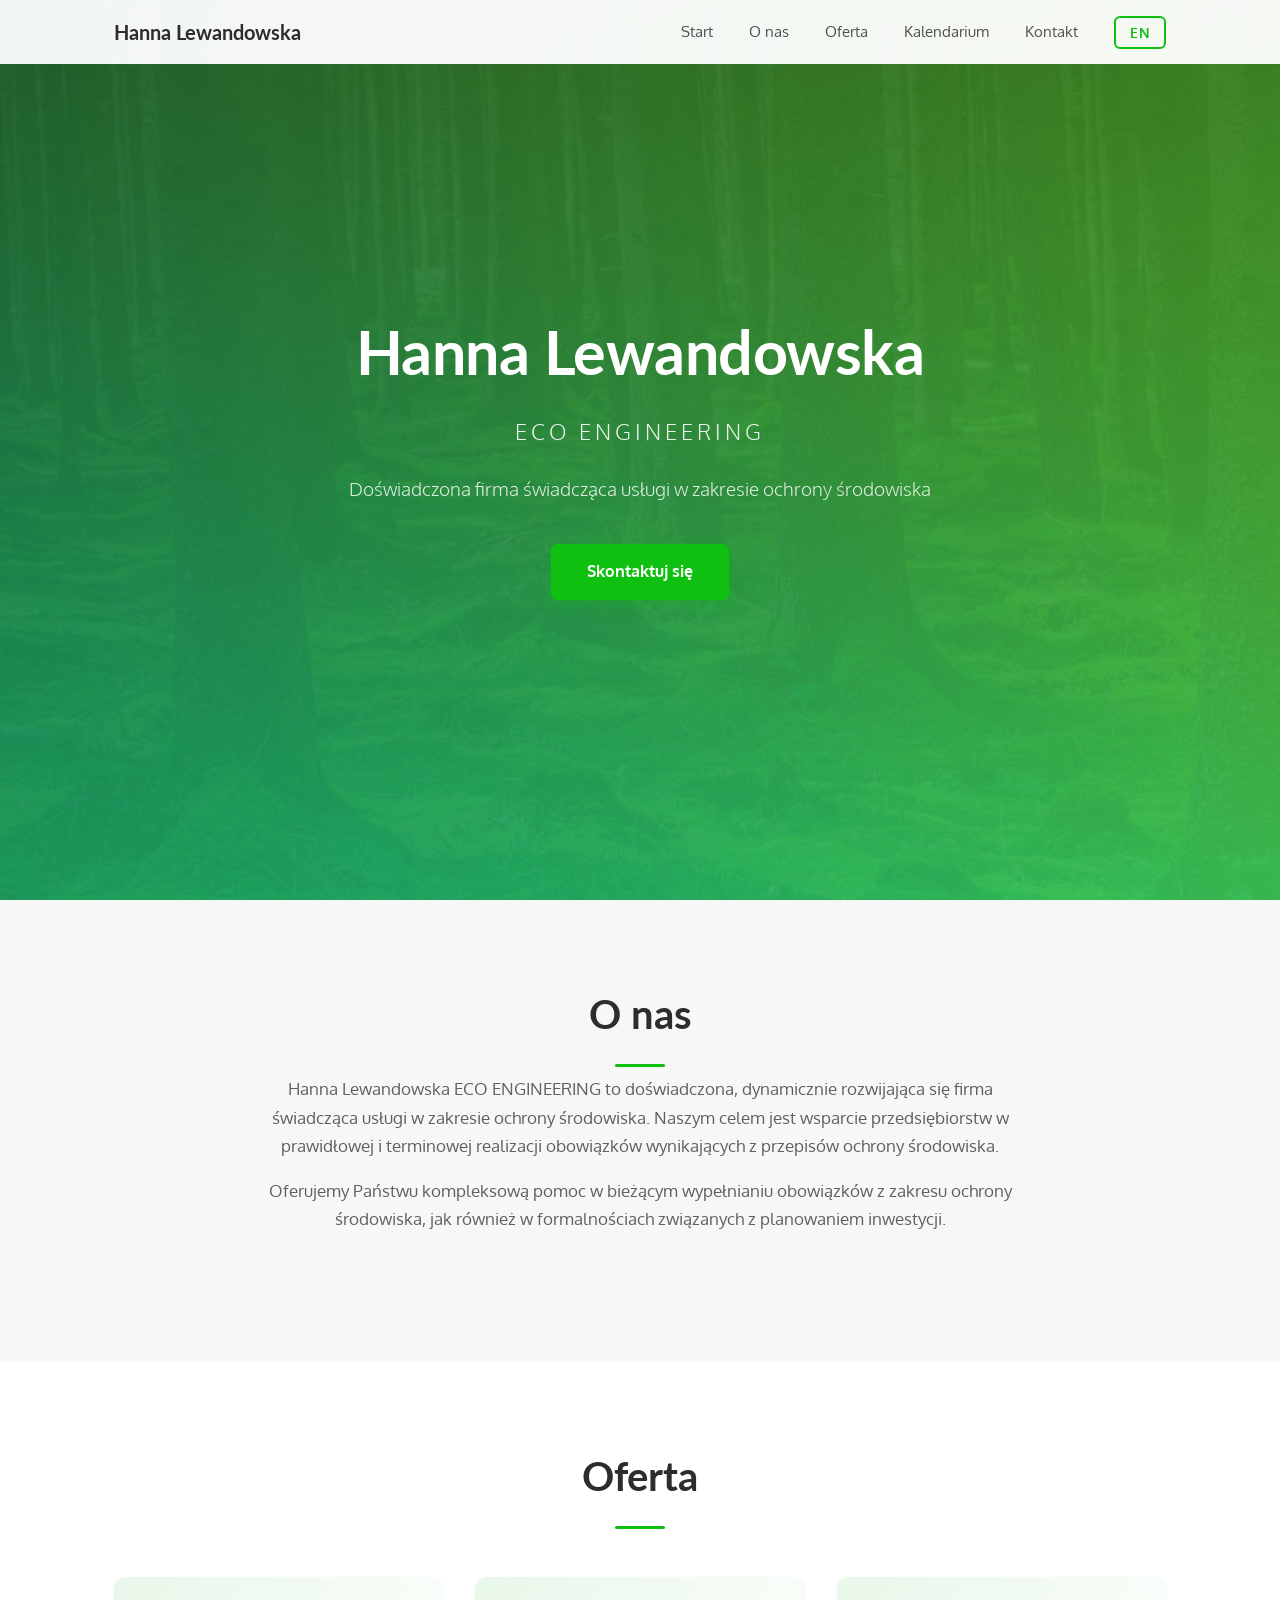
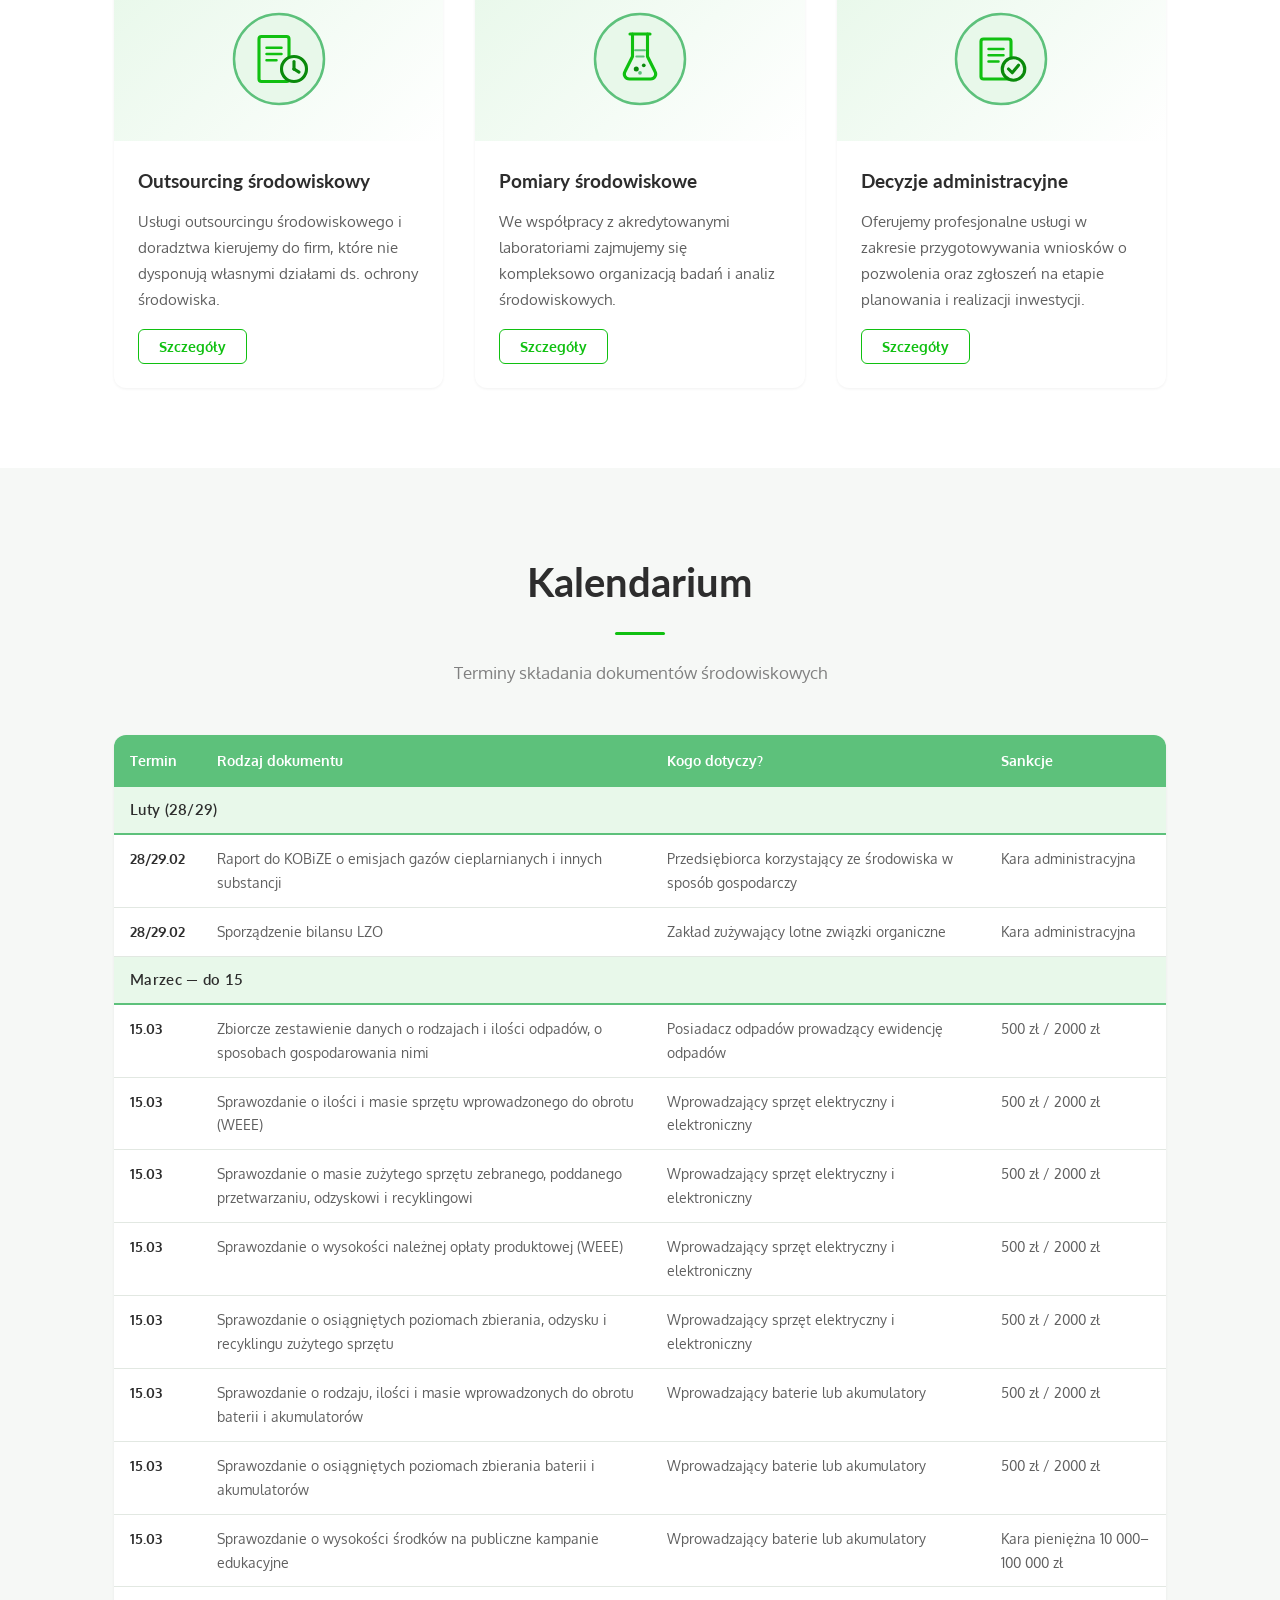
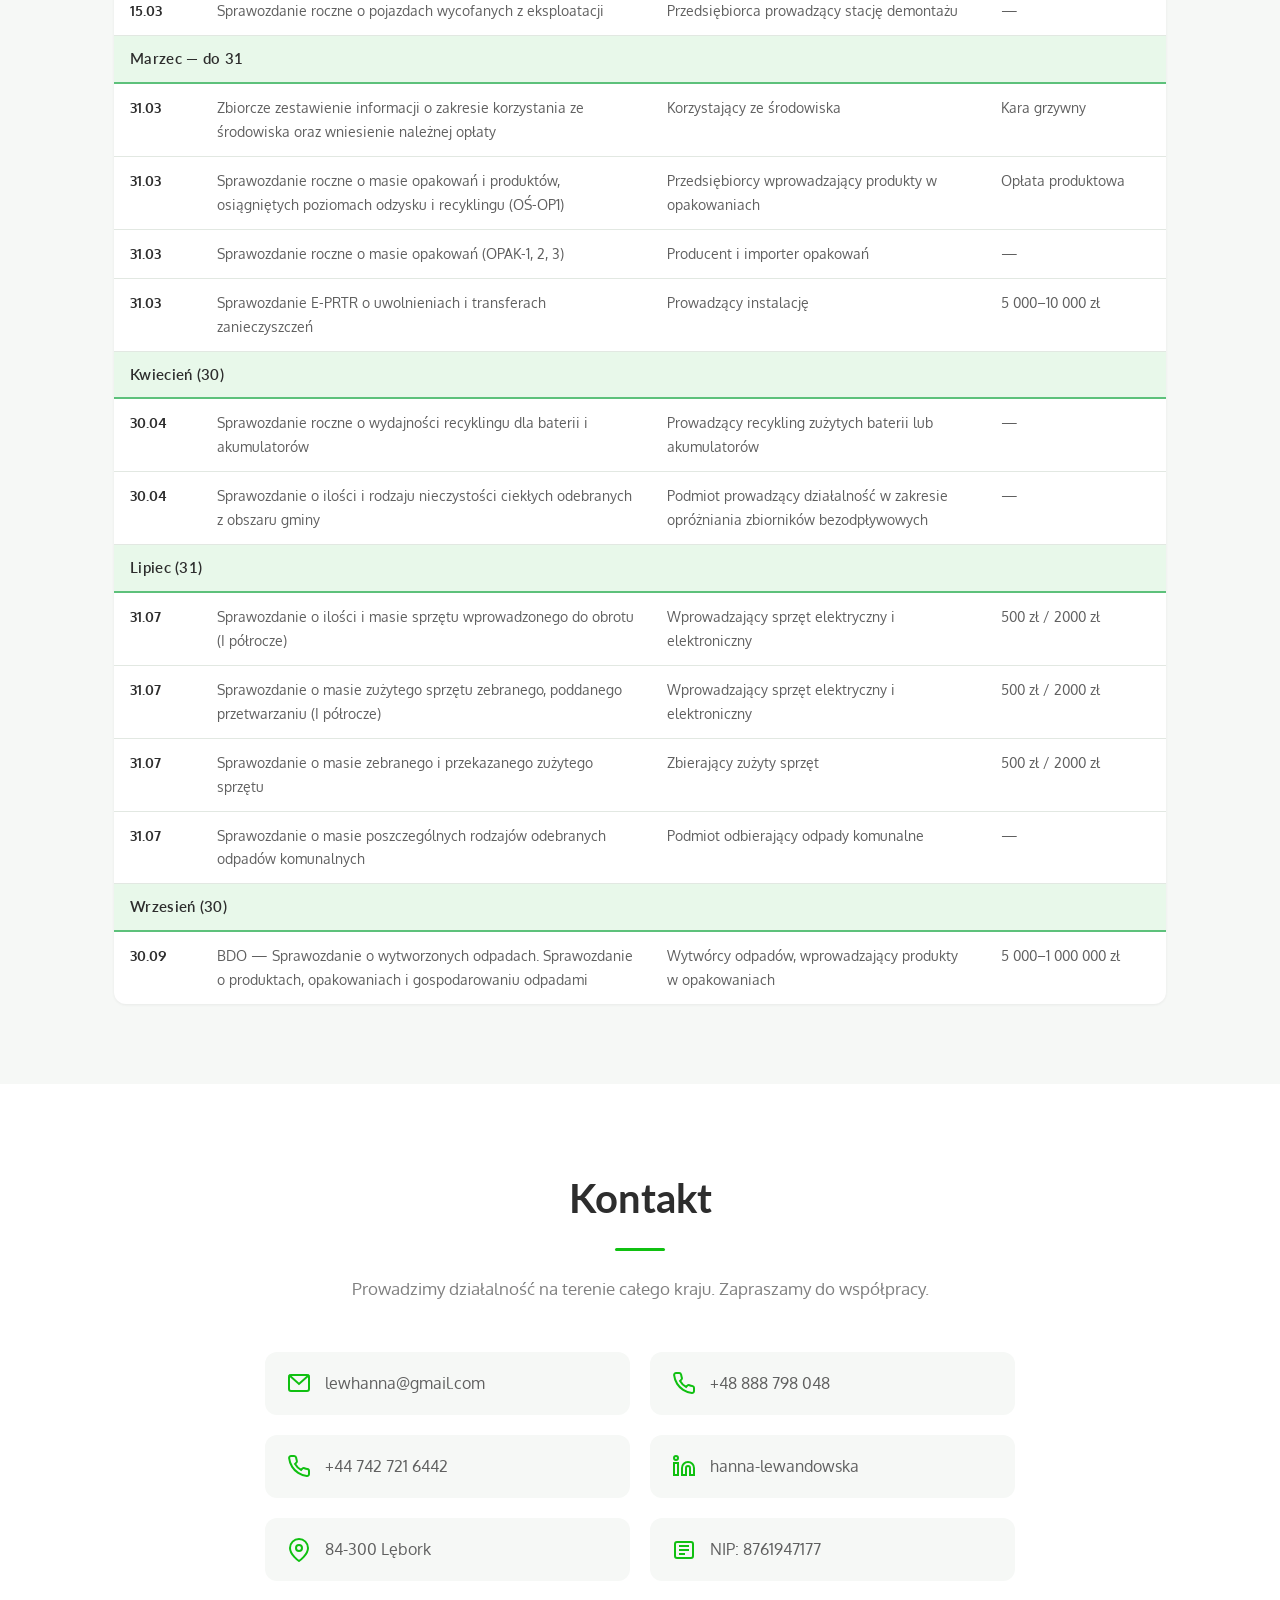
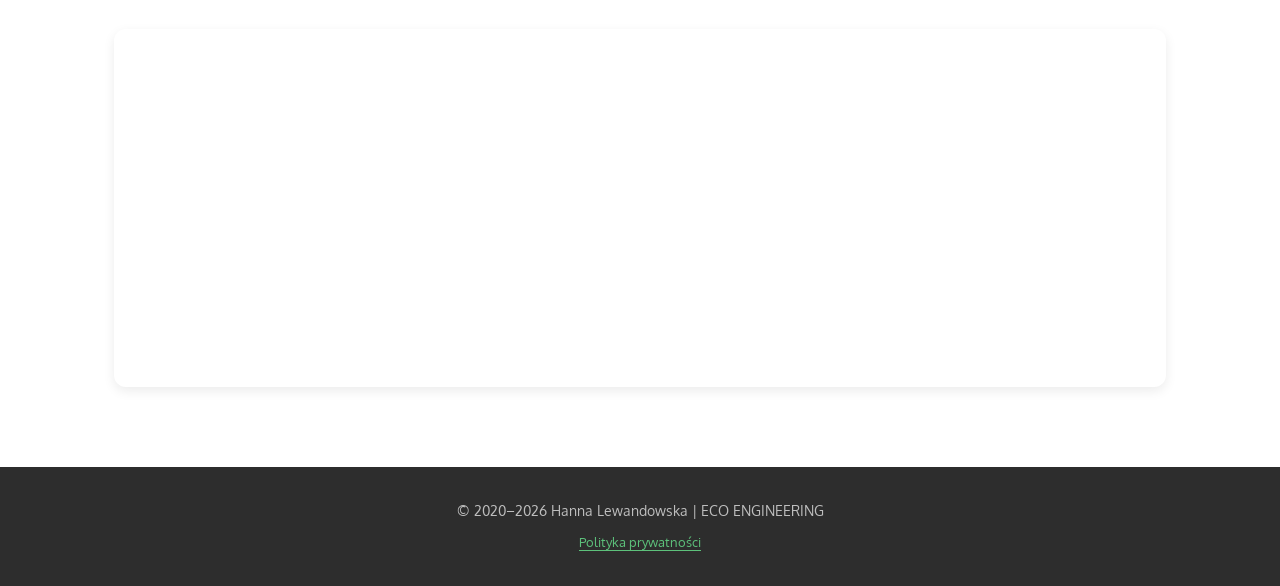
==== sites/client-1/index.html @ 47eb15d1 "Add client-1 and client-2." ====
<!DOCTYPE html>
<html lang="pl" data-lang="pl">
<head>
  <meta charset="UTF-8">
  <meta name="viewport" content="width=device-width, initial-scale=1.0">
  <title>Hanna Lewandowska — ECO ENGINEERING</title>
  <meta name="description" content="Hanna Lewandowska ECO ENGINEERING — usługi w zakresie ochrony środowiska. Environmental protection services.">
  <link rel="preconnect" href="https://fonts.googleapis.com">
  <link rel="preconnect" href="https://fonts.gstatic.com" crossorigin>
  <link href="https://fonts.googleapis.com/css2?family=Lato:wght@300;400;700&family=Oxygen:wght@300;400;700&display=swap" rel="stylesheet">
  <link rel="stylesheet" href="style.css">
</head>
<body>

  <!-- ========== NAVIGATION ========== -->
  <header class="nav" id="nav">
    <div class="nav__container">
      <a href="#start" class="nav__logo">Hanna Lewandowska</a>
      <button class="nav__hamburger" id="hamburger" aria-label="Menu" aria-expanded="false">
        <span></span><span></span><span></span>
      </button>
      <nav class="nav__menu" id="navMenu" role="navigation">
        <ul class="nav__list">
          <li><a href="#start" class="nav__link" data-pl="Start" data-en="Home">Start</a></li>
          <li><a href="#about" class="nav__link" data-pl="O nas" data-en="About">O nas</a></li>
          <li><a href="#services" class="nav__link" data-pl="Oferta" data-en="Services">Oferta</a></li>
          <li><a href="#calendar" class="nav__link" data-pl="Kalendarium" data-en="Calendar">Kalendarium</a></li>
          <li><a href="#contact" class="nav__link" data-pl="Kontakt" data-en="Contact">Kontakt</a></li>
        </ul>
        <button class="nav__lang" id="langToggle" aria-label="Switch language">EN</button>
      </nav>
    </div>
  </header>

  <main>

    <!-- ========== HERO ========== -->
    <section class="hero" id="start">
      <div class="hero__overlay"></div>
      <div class="hero__content">
        <h1 class="hero__title">Hanna Lewandowska</h1>
        <p class="hero__subtitle">ECO ENGINEERING</p>
        <p class="hero__tagline" data-pl="Doświadczona firma świadcząca usługi w&nbsp;zakresie ochrony środowiska" data-en="Your trusted partner in environmental compliance">Doświadczona firma świadcząca usługi w&nbsp;zakresie ochrony środowiska</p>
        <a href="#contact" class="hero__cta" data-pl="Skontaktuj się" data-en="Get in touch">Skontaktuj się</a>
      </div>
    </section>

    <!-- ========== ABOUT ========== -->
    <section class="section section--light" id="about">
      <div class="container">
        <h2 class="section__title" data-pl="O nas" data-en="About us">O nas</h2>
        <div class="about__content">
          <p data-pl="Hanna Lewandowska ECO ENGINEERING to doświadczona, dynamicznie rozwijająca się firma świadcząca usługi w zakresie ochrony środowiska. Naszym celem jest wsparcie przedsiębiorstw w prawidłowej i terminowej realizacji obowiązków wynikających z przepisów ochrony środowiska." data-en="Hanna Lewandowska ECO ENGINEERING is an established and growing consultancy specialising in environmental compliance. We help businesses meet their regulatory obligations — accurately and on time.">Hanna Lewandowska ECO ENGINEERING to doświadczona, dynamicznie rozwijająca się firma świadcząca usługi w zakresie ochrony środowiska. Naszym celem jest wsparcie przedsiębiorstw w prawidłowej i terminowej realizacji obowiązków wynikających z przepisów ochrony środowiska.</p>
          <p data-pl="Oferujemy Państwu kompleksową pomoc w bieżącym wypełnianiu obowiązków z zakresu ochrony środowiska, jak również w formalnościach związanych z planowaniem inwestycji." data-en="We provide end-to-end support — from day-to-day environmental reporting to the permits and approvals required for new investments.">Oferujemy Państwu kompleksową pomoc w bieżącym wypełnianiu obowiązków z zakresu ochrony środowiska, jak również w formalnościach związanych z planowaniem inwestycji.</p>
        </div>
        <!-- <div class="about__partners">
          <h3 class="about__partners-label" data-pl="Współpracujemy z" data-en="Trusted by">Współpracujemy z</h3>
          <div class="partners__strip">
            <img src="img/firmy1000x107.jpg" alt="Partner companies logos" class="about__partners-img" loading="lazy">
          </div>
        </div> -->
      </div>
    </section>

    <!-- ========== SERVICES ========== -->
    <section class="section section--white" id="services">
      <div class="container">
        <h2 class="section__title" data-pl="Oferta" data-en="Services">Oferta</h2>
        <div class="services__grid">

          <!-- Service 1: Environmental Outsourcing -->
          <div class="card">
            <div class="card__icon-wrap">
              <svg class="card__icon" viewBox="0 0 80 80" fill="none" xmlns="http://www.w3.org/2000/svg">
                <circle cx="40" cy="40" r="36" stroke="var(--green-light)" stroke-width="2" fill="var(--green-bg)"/>
                <path d="M26 22h20a2 2 0 012 2v32a2 2 0 01-2 2H26a2 2 0 01-2-2V24a2 2 0 012-2z" stroke="var(--green-primary)" stroke-width="2.5" fill="none"/>
                <path d="M30 31h12M30 36h12M30 41h8" stroke="var(--green-primary)" stroke-width="2" stroke-linecap="round"/>
                <circle cx="52" cy="48" r="10" stroke="var(--green-dark)" stroke-width="2.5" fill="var(--green-bg)"/>
                <path d="M52 42v6" stroke="var(--green-dark)" stroke-width="2.5" stroke-linecap="round"/>
                <path d="M52 48l4 2.5" stroke="var(--green-dark)" stroke-width="2.5" stroke-linecap="round"/>
                <circle cx="52" cy="48" r="1.2" fill="var(--green-dark)"/>
              </svg>
            </div>
            <div class="card__body">
              <h3 class="card__title" data-pl="Outsourcing środowiskowy" data-en="Environmental compliance outsourcing">Outsourcing środowiskowy</h3>
              <p class="card__desc" data-pl="Usługi outsourcingu środowiskowego i doradztwa kierujemy do firm, które nie dysponują własnymi działami ds. ochrony środowiska." data-en="Ideal for companies without a dedicated environmental department — we serve as your external compliance team.">Usługi outsourcingu środowiskowego i doradztwa kierujemy do firm, które nie dysponują własnymi działami ds. ochrony środowiska.</p>
              <button class="card__toggle" aria-expanded="false" data-pl="Szczegóły" data-en="Details">Szczegóły</button>
              <div class="card__details" hidden>
                <ul>
                  <li data-pl="Wyliczanie opłat za gospodarcze korzystanie ze środowiska (emisje do powietrza, pobór wód, odprowadzanie ścieków, składowanie odpadów)" data-en="Calculating environmental usage fees (air emissions, water abstraction, wastewater discharge, waste disposal)">Wyliczanie opłat za gospodarcze korzystanie ze środowiska (emisje do powietrza, pobór wód, odprowadzanie ścieków, składowanie odpadów)</li>
                  <li data-pl="Prowadzenie ewidencji odpadów, generowanie kart przekazania odpadów" data-en="Waste record-keeping and transfer documentation">Prowadzenie ewidencji odpadów, generowanie kart przekazania odpadów</li>
                  <li data-pl="Sporządzanie sprawozdań i raportów: OPAK-1, OPAK-2, OPAK-3, OŚ-OP1, KOBiZE, PRTR" data-en="Regulatory reports and filings: OPAK-1, OPAK-2, OPAK-3, OŚ-OP1, KOBiZE, PRTR">Sporządzanie sprawozdań i raportów: OPAK-1, OPAK-2, OPAK-3, OŚ-OP1, KOBiZE, PRTR</li>
                  <li data-pl="Sprawozdania o zużytym sprzęcie elektrycznym i elektronicznym" data-en="WEEE (Waste Electrical and Electronic Equipment) reporting">Sprawozdania o zużytym sprzęcie elektrycznym i elektronicznym</li>
                  <li data-pl="Reprezentowanie firmy przed organami administracyjnymi" data-en="Liaising with regulatory authorities on your behalf">Reprezentowanie firmy przed organami administracyjnymi</li>
                  <li data-pl="Pomoc w rozwiązywaniu problemów technicznych i merytorycznych" data-en="Technical and regulatory problem-solving support">Pomoc w rozwiązywaniu problemów technicznych i merytorycznych</li>
                </ul>
              </div>
            </div>
          </div>

          <!-- Service 2: Environmental Measurements -->
          <div class="card">
            <div class="card__icon-wrap">
              <svg class="card__icon" viewBox="0 0 80 80" fill="none" xmlns="http://www.w3.org/2000/svg">
                <circle cx="40" cy="40" r="36" stroke="var(--green-light)" stroke-width="2" fill="var(--green-bg)"/>
                <path d="M34 20v18l-6 12a4 4 0 003.47 6h17.06a4 4 0 003.47-6l-6-12V20" stroke="var(--green-primary)" stroke-width="2.5" stroke-linecap="round" stroke-linejoin="round" fill="none"/>
                <path d="M32 20h16" stroke="var(--green-primary)" stroke-width="2.5" stroke-linecap="round"/>
                <circle cx="37" cy="48" r="2" fill="var(--green-dark)"/>
                <circle cx="43" cy="45" r="1.5" fill="var(--green-dark)"/>
                <circle cx="40" cy="51" r="1.5" fill="var(--green-light)"/>
                <path d="M37 38h6" stroke="var(--green-light)" stroke-width="1.5" stroke-linecap="round"/>
                <path d="M36 33h8" stroke="var(--green-light)" stroke-width="1.5" stroke-linecap="round"/>
              </svg>
            </div>
            <div class="card__body">
              <h3 class="card__title" data-pl="Pomiary środowiskowe" data-en="Environmental monitoring">Pomiary środowiskowe</h3>
              <p class="card__desc" data-pl="We współpracy z akredytowanymi laboratoriami zajmujemy się kompleksowo organizacją badań i analiz środowiskowych." data-en="Working with accredited laboratories, we coordinate the full scope of environmental sampling, testing, and analysis.">We współpracy z akredytowanymi laboratoriami zajmujemy się kompleksowo organizacją badań i analiz środowiskowych.</p>
              <button class="card__toggle" aria-expanded="false" data-pl="Szczegóły" data-en="Details">Szczegóły</button>
              <div class="card__details" hidden>
                <ul>
                  <li data-pl="Emisje do powietrza" data-en="Air emission testing">Emisje do powietrza</li>
                  <li data-pl="Zanieczyszczenie gruntu" data-en="Soil contamination analysis">Zanieczyszczenie gruntu</li>
                  <li data-pl="Gospodarka wodno-ściekowa" data-en="Water and wastewater management">Gospodarka wodno-ściekowa</li>
                  <li data-pl="Zadbamy o terminowe przeprowadzanie wymaganych badań, wynikających z posiadanych przez Państwa decyzji, oraz o związane z tym formalności." data-en="We ensure all mandatory testing required by your permits is carried out on schedule, including the associated paperwork.">Zadbamy o terminowe przeprowadzanie wymaganych badań, wynikających z posiadanych przez Państwa decyzji, oraz o związane z tym formalności.</li>
                </ul>
              </div>
            </div>
          </div>

          <!-- Service 3: Administrative Decisions -->
          <div class="card">
            <div class="card__icon-wrap">
              <svg class="card__icon" viewBox="0 0 80 80" fill="none" xmlns="http://www.w3.org/2000/svg">
                <circle cx="40" cy="40" r="36" stroke="var(--green-light)" stroke-width="2" fill="var(--green-bg)"/>
                <path d="M26 24h20a2 2 0 012 2v28a2 2 0 01-2 2H26a2 2 0 01-2-2V26a2 2 0 012-2z" stroke="var(--green-primary)" stroke-width="2.5" fill="none"/>
                <path d="M30 32h12M30 37h12M30 42h8" stroke="var(--green-primary)" stroke-width="2" stroke-linecap="round"/>
                <circle cx="50" cy="48" r="9" stroke="var(--green-dark)" stroke-width="2.5" fill="var(--green-bg)"/>
                <path d="M46 48l3 3 5-6" stroke="var(--green-dark)" stroke-width="2.5" stroke-linecap="round" stroke-linejoin="round"/>
              </svg>
            </div>
            <div class="card__body">
              <h3 class="card__title" data-pl="Decyzje administracyjne" data-en="Permits &amp; regulatory filings">Decyzje administracyjne</h3>
              <p class="card__desc" data-pl="Oferujemy profesjonalne usługi w zakresie przygotowywania wniosków o pozwolenia oraz zgłoszeń na etapie planowania i realizacji inwestycji." data-en="We prepare permit applications and regulatory notifications at every stage of your project — from initial planning through to commissioning.">Oferujemy profesjonalne usługi w zakresie przygotowywania wniosków o pozwolenia oraz zgłoszeń na etapie planowania i realizacji inwestycji.</p>
              <button class="card__toggle" aria-expanded="false" data-pl="Szczegóły" data-en="Details">Szczegóły</button>
              <div class="card__details" hidden>
                <ul>
                  <li data-pl="Przygotowywanie wniosków o uzyskanie pozwoleń zintegrowanych" data-en="Integrated (IPPC) permit applications">Przygotowywanie wniosków o uzyskanie pozwoleń zintegrowanych</li>
                  <li data-pl="Przygotowywanie wniosków o uzyskanie pozwoleń sektorowych (emisje do powietrza, pozwolenia wodnoprawne, odpady)" data-en="Sector-specific permit applications (air emissions, water-law permits, waste management)">Przygotowywanie wniosków o uzyskanie pozwoleń sektorowych (emisje do powietrza, pozwolenia wodnoprawne, odpady)</li>
                  <li data-pl="Zgłaszanie instalacji niewymagających pozwolenia" data-en="Registration of installations exempt from permitting">Zgłaszanie instalacji niewymagających pozwolenia</li>
                  <li data-pl="Opracowywanie raportów o oddziaływaniu planowanego przedsięwzięcia na środowisko" data-en="Environmental impact assessments (EIA) for planned projects">Opracowywanie raportów o oddziaływaniu planowanego przedsięwzięcia na środowisko</li>
                  <li data-pl="Sporządzanie raportów początkowych" data-en="Baseline environmental reports">Sporządzanie raportów początkowych</li>
                </ul>
              </div>
            </div>
          </div>

        </div>
      </div>
    </section>

    <!-- ========== CALENDAR ========== -->
    <section class="section section--light" id="calendar">
      <div class="container">
        <h2 class="section__title" data-pl="Kalendarium" data-en="Calendar">Kalendarium</h2>
        <p class="section__subtitle" data-pl="Terminy składania dokumentów środowiskowych" data-en="Key filing deadlines for environmental reports in Poland">Terminy składania dokumentów środowiskowych</p>

        <div class="table-wrap">
          <table class="cal-table">
            <thead>
              <tr>
                <th data-pl="Termin" data-en="Deadline">Termin</th>
                <th data-pl="Rodzaj dokumentu" data-en="Document type">Rodzaj dokumentu</th>
                <th data-pl="Kogo dotyczy?" data-en="Applicable to">Kogo dotyczy?</th>
                <th data-pl="Sankcje" data-en="Penalties">Sankcje</th>
              </tr>
            </thead>
            <tbody>
              <!-- February -->
              <tr class="cal-table__group-row">
                <td colspan="4" data-pl="Luty (28/29)" data-en="February (28/29)">Luty (28/29)</td>
              </tr>
              <tr>
                <td>28/29.02</td>
                <td data-pl="Raport do KOBiZE o emisjach gazów cieplarnianych i innych substancji" data-en="KOBiZE report — greenhouse gas and pollutant emissions">Raport do KOBiZE o emisjach gazów cieplarnianych i innych substancji</td>
                <td data-pl="Przedsiębiorca korzystający ze środowiska w sposób gospodarczy" data-en="Businesses with regulated environmental impact">Przedsiębiorca korzystający ze środowiska w sposób gospodarczy</td>
                <td data-pl="Kara administracyjna" data-en="Administrative penalty">Kara administracyjna</td>
              </tr>
              <tr>
                <td>28/29.02</td>
                <td data-pl="Sporządzenie bilansu LZO" data-en="Volatile organic compound (VOC) balance sheet">Sporządzenie bilansu LZO</td>
                <td data-pl="Zakład zużywający lotne związki organiczne" data-en="Facilities using volatile organic compounds (VOCs)">Zakład zużywający lotne związki organiczne</td>
                <td data-pl="Kara administracyjna" data-en="Administrative penalty">Kara administracyjna</td>
              </tr>

              <!-- March 15 -->
              <tr class="cal-table__group-row">
                <td colspan="4" data-pl="Marzec — do 15" data-en="March — by 15th">Marzec — do 15</td>
              </tr>
              <tr>
                <td>15.03</td>
                <td data-pl="Zbiorcze zestawienie danych o rodzajach i ilości odpadów, o sposobach gospodarowania nimi" data-en="Annual waste summary — types, quantities, and disposal methods">Zbiorcze zestawienie danych o rodzajach i ilości odpadów, o sposobach gospodarowania nimi</td>
                <td data-pl="Posiadacz odpadów prowadzący ewidencję odpadów" data-en="Waste holders maintaining records">Posiadacz odpadów prowadzący ewidencję odpadów</td>
                <td>500 zł / 2000 zł</td>
              </tr>
              <tr>
                <td>15.03</td>
                <td data-pl="Sprawozdanie o ilości i masie sprzętu wprowadzonego do obrotu (WEEE)" data-en="WEEE market placement report — quantity and weight">Sprawozdanie o ilości i masie sprzętu wprowadzonego do obrotu (WEEE)</td>
                <td data-pl="Wprowadzający sprzęt elektryczny i elektroniczny" data-en="EEE producers and importers">Wprowadzający sprzęt elektryczny i elektroniczny</td>
                <td>500 zł / 2000 zł</td>
              </tr>
              <tr>
                <td>15.03</td>
                <td data-pl="Sprawozdanie o masie zużytego sprzętu zebranego, poddanego przetwarzaniu, odzyskowi i recyklingowi" data-en="WEEE collection, processing, recovery and recycling report">Sprawozdanie o masie zużytego sprzętu zebranego, poddanego przetwarzaniu, odzyskowi i recyklingowi</td>
                <td data-pl="Wprowadzający sprzęt elektryczny i elektroniczny" data-en="EEE producers and importers">Wprowadzający sprzęt elektryczny i elektroniczny</td>
                <td>500 zł / 2000 zł</td>
              </tr>
              <tr>
                <td>15.03</td>
                <td data-pl="Sprawozdanie o wysokości należnej opłaty produktowej (WEEE)" data-en="WEEE product fee report">Sprawozdanie o wysokości należnej opłaty produktowej (WEEE)</td>
                <td data-pl="Wprowadzający sprzęt elektryczny i elektroniczny" data-en="EEE producers and importers">Wprowadzający sprzęt elektryczny i elektroniczny</td>
                <td>500 zł / 2000 zł</td>
              </tr>
              <tr>
                <td>15.03</td>
                <td data-pl="Sprawozdanie o osiągniętych poziomach zbierania, odzysku i recyklingu zużytego sprzętu" data-en="WEEE collection, recovery and recycling targets report">Sprawozdanie o osiągniętych poziomach zbierania, odzysku i recyklingu zużytego sprzętu</td>
                <td data-pl="Wprowadzający sprzęt elektryczny i elektroniczny" data-en="EEE producers and importers">Wprowadzający sprzęt elektryczny i elektroniczny</td>
                <td>500 zł / 2000 zł</td>
              </tr>
              <tr>
                <td>15.03</td>
                <td data-pl="Sprawozdanie o rodzaju, ilości i masie wprowadzonych do obrotu baterii i akumulatorów" data-en="Battery and accumulator market placement report">Sprawozdanie o rodzaju, ilości i masie wprowadzonych do obrotu baterii i akumulatorów</td>
                <td data-pl="Wprowadzający baterie lub akumulatory" data-en="Battery and accumulator producers/importers">Wprowadzający baterie lub akumulatory</td>
                <td>500 zł / 2000 zł</td>
              </tr>
              <tr>
                <td>15.03</td>
                <td data-pl="Sprawozdanie o osiągniętych poziomach zbierania baterii i akumulatorów" data-en="Battery and accumulator collection targets report">Sprawozdanie o osiągniętych poziomach zbierania baterii i akumulatorów</td>
                <td data-pl="Wprowadzający baterie lub akumulatory" data-en="Battery and accumulator producers/importers">Wprowadzający baterie lub akumulatory</td>
                <td>500 zł / 2000 zł</td>
              </tr>
              <tr>
                <td>15.03</td>
                <td data-pl="Sprawozdanie o wysokości środków na publiczne kampanie edukacyjne" data-en="Public awareness campaign funding report">Sprawozdanie o wysokości środków na publiczne kampanie edukacyjne</td>
                <td data-pl="Wprowadzający baterie lub akumulatory" data-en="Battery and accumulator producers/importers">Wprowadzający baterie lub akumulatory</td>
                <td data-pl="Kara pieniężna 10 000–100 000 zł" data-en="Fine 10,000–100,000 PLN">Kara pieniężna 10 000–100 000 zł</td>
              </tr>
              <tr>
                <td>15.03</td>
                <td data-pl="Sprawozdanie roczne o pojazdach wycofanych z eksploatacji" data-en="Annual report on end-of-life vehicles">Sprawozdanie roczne o pojazdach wycofanych z eksploatacji</td>
                <td data-pl="Przedsiębiorca prowadzący stację demontażu" data-en="Operators running a vehicle dismantling facility">Przedsiębiorca prowadzący stację demontażu</td>
                <td>—</td>
              </tr>

              <!-- March 31 -->
              <tr class="cal-table__group-row">
                <td colspan="4" data-pl="Marzec — do 31" data-en="March — by 31st">Marzec — do 31</td>
              </tr>
              <tr>
                <td>31.03</td>
                <td data-pl="Zbiorcze zestawienie informacji o zakresie korzystania ze środowiska oraz wniesienie należnej opłaty" data-en="Environmental usage summary and fee payment">Zbiorcze zestawienie informacji o zakresie korzystania ze środowiska oraz wniesienie należnej opłaty</td>
                <td data-pl="Korzystający ze środowiska" data-en="Environmental users">Korzystający ze środowiska</td>
                <td data-pl="Kara grzywny" data-en="Fine">Kara grzywny</td>
              </tr>
              <tr>
                <td>31.03</td>
                <td data-pl="Sprawozdanie roczne o masie opakowań i produktów, osiągniętych poziomach odzysku i recyklingu (OŚ-OP1)" data-en="Annual packaging and product recovery/recycling report (OŚ-OP1)">Sprawozdanie roczne o masie opakowań i produktów, osiągniętych poziomach odzysku i recyklingu (OŚ-OP1)</td>
                <td data-pl="Przedsiębiorcy wprowadzający produkty w opakowaniach" data-en="Companies placing packaged products on the market">Przedsiębiorcy wprowadzający produkty w opakowaniach</td>
                <td data-pl="Opłata produktowa" data-en="Product fee">Opłata produktowa</td>
              </tr>
              <tr>
                <td>31.03</td>
                <td data-pl="Sprawozdanie roczne o masie opakowań (OPAK-1, 2, 3)" data-en="Annual packaging mass report (OPAK-1, 2, 3)">Sprawozdanie roczne o masie opakowań (OPAK-1, 2, 3)</td>
                <td data-pl="Producent i importer opakowań" data-en="Packaging producers and importers">Producent i importer opakowań</td>
                <td>—</td>
              </tr>
              <tr>
                <td>31.03</td>
                <td data-pl="Sprawozdanie E-PRTR o uwolnieniach i transferach zanieczyszczeń" data-en="E-PRTR report on pollutant releases and transfers">Sprawozdanie E-PRTR o uwolnieniach i transferach zanieczyszczeń</td>
                <td data-pl="Prowadzący instalację" data-en="Installation operator">Prowadzący instalację</td>
                <td data-pl="5 000–10 000 zł" data-en="5,000–10,000 PLN">5 000–10 000 zł</td>
              </tr>

              <!-- April -->
              <tr class="cal-table__group-row">
                <td colspan="4" data-pl="Kwiecień (30)" data-en="April (30)">Kwiecień (30)</td>
              </tr>
              <tr>
                <td>30.04</td>
                <td data-pl="Sprawozdanie roczne o wydajności recyklingu dla baterii i akumulatorów" data-en="Annual report on recycling efficiency for batteries and accumulators">Sprawozdanie roczne o wydajności recyklingu dla baterii i akumulatorów</td>
                <td data-pl="Prowadzący recykling zużytych baterii lub akumulatorów" data-en="Battery and accumulator recycling operators">Prowadzący recykling zużytych baterii lub akumulatorów</td>
                <td>—</td>
              </tr>
              <tr>
                <td>30.04</td>
                <td data-pl="Sprawozdanie o ilości i rodzaju nieczystości ciekłych odebranych z obszaru gminy" data-en="Liquid waste collection report by municipality">Sprawozdanie o ilości i rodzaju nieczystości ciekłych odebranych z obszaru gminy</td>
                <td data-pl="Podmiot prowadzący działalność w zakresie opróżniania zbiorników bezodpływowych" data-en="Septic tank servicing operators">Podmiot prowadzący działalność w zakresie opróżniania zbiorników bezodpływowych</td>
                <td>—</td>
              </tr>

              <!-- July -->
              <tr class="cal-table__group-row">
                <td colspan="4" data-pl="Lipiec (31)" data-en="July (31)">Lipiec (31)</td>
              </tr>
              <tr>
                <td>31.07</td>
                <td data-pl="Sprawozdanie o ilości i masie sprzętu wprowadzonego do obrotu (I półrocze)" data-en="EEE market placement report (H1)">Sprawozdanie o ilości i masie sprzętu wprowadzonego do obrotu (I półrocze)</td>
                <td data-pl="Wprowadzający sprzęt elektryczny i elektroniczny" data-en="EEE producers and importers">Wprowadzający sprzęt elektryczny i elektroniczny</td>
                <td>500 zł / 2000 zł</td>
              </tr>
              <tr>
                <td>31.07</td>
                <td data-pl="Sprawozdanie o masie zużytego sprzętu zebranego, poddanego przetwarzaniu (I półrocze)" data-en="WEEE collection and processing report (H1)">Sprawozdanie o masie zużytego sprzętu zebranego, poddanego przetwarzaniu (I półrocze)</td>
                <td data-pl="Wprowadzający sprzęt elektryczny i elektroniczny" data-en="EEE producers and importers">Wprowadzający sprzęt elektryczny i elektroniczny</td>
                <td>500 zł / 2000 zł</td>
              </tr>
              <tr>
                <td>31.07</td>
                <td data-pl="Sprawozdanie o masie zebranego i przekazanego zużytego sprzętu" data-en="WEEE collection and transfer report">Sprawozdanie o masie zebranego i przekazanego zużytego sprzętu</td>
                <td data-pl="Zbierający zużyty sprzęt" data-en="WEEE collection operators">Zbierający zużyty sprzęt</td>
                <td>500 zł / 2000 zł</td>
              </tr>
              <tr>
                <td>31.07</td>
                <td data-pl="Sprawozdanie o masie poszczególnych rodzajów odebranych odpadów komunalnych" data-en="Municipal waste collection report by type">Sprawozdanie o masie poszczególnych rodzajów odebranych odpadów komunalnych</td>
                <td data-pl="Podmiot odbierający odpady komunalne" data-en="Municipal waste collectors">Podmiot odbierający odpady komunalne</td>
                <td>—</td>
              </tr>

              <!-- September -->
              <tr class="cal-table__group-row">
                <td colspan="4" data-pl="Wrzesień (30)" data-en="September (30)">Wrzesień (30)</td>
              </tr>
              <tr>
                <td>30.09</td>
                <td data-pl="BDO — Sprawozdanie o wytworzonych odpadach. Sprawozdanie o produktach, opakowaniach i gospodarowaniu odpadami" data-en="BDO — Waste generation report and product/packaging waste management report">BDO — Sprawozdanie o wytworzonych odpadach. Sprawozdanie o produktach, opakowaniach i gospodarowaniu odpadami</td>
                <td data-pl="Wytwórcy odpadów, wprowadzający produkty w opakowaniach" data-en="Waste producers and companies placing packaged products on the market">Wytwórcy odpadów, wprowadzający produkty w opakowaniach</td>
                <td>5 000–1 000 000 zł</td>
              </tr>
            </tbody>
          </table>
        </div>
      </div>
    </section>

    <!-- ========== CONTACT ========== -->
    <section class="section section--white" id="contact">
      <div class="container">
        <h2 class="section__title" data-pl="Kontakt" data-en="Contact">Kontakt</h2>
        <p class="section__subtitle" data-pl="Prowadzimy działalność na terenie całego kraju. Zapraszamy do współpracy." data-en="We work with clients across Poland. Get in touch to discuss how we can help.">Prowadzimy działalność na terenie całego kraju. Zapraszamy do współpracy.</p>
        <div class="contact__grid">
          <a href="mailto:lewhanna@gmail.com" class="contact__item">
            <svg class="contact__icon" viewBox="0 0 24 24" fill="none" stroke="currentColor" stroke-width="2"><rect x="2" y="4" width="20" height="16" rx="2"/><polyline points="22,4 12,13 2,4"/></svg>
            <span>lewhanna@gmail.com</span>
          </a>
          <a href="tel:+48888798048" class="contact__item">
            <svg class="contact__icon" viewBox="0 0 24 24" fill="none" stroke="currentColor" stroke-width="2"><path d="M22 16.92v3a2 2 0 01-2.18 2 19.79 19.79 0 01-8.63-3.07 19.5 19.5 0 01-6-6A19.79 19.79 0 012.12 4.18 2 2 0 014.11 2h3a2 2 0 012 1.72c.127.96.362 1.903.7 2.81a2 2 0 01-.45 2.11L8.09 9.91a16 16 0 006 6l1.27-1.27a2 2 0 012.11-.45c.907.338 1.85.573 2.81.7A2 2 0 0122 16.92z"/></svg>
            <span>+48 888 798 048</span>
          </a>
          <a href="tel:+447427216442" class="contact__item">
            <svg class="contact__icon" viewBox="0 0 24 24" fill="none" stroke="currentColor" stroke-width="2"><path d="M22 16.92v3a2 2 0 01-2.18 2 19.79 19.79 0 01-8.63-3.07 19.5 19.5 0 01-6-6A19.79 19.79 0 012.12 4.18 2 2 0 014.11 2h3a2 2 0 012 1.72c.127.96.362 1.903.7 2.81a2 2 0 01-.45 2.11L8.09 9.91a16 16 0 006 6l1.27-1.27a2 2 0 012.11-.45c.907.338 1.85.573 2.81.7A2 2 0 0122 16.92z"/></svg>
            <span>+44 742 721 6442</span>
          </a>
          <a href="https://www.linkedin.com/in/hanna-lewandowska-822381120/" target="_blank" rel="noopener noreferrer" class="contact__item">
            <svg class="contact__icon" viewBox="0 0 24 24" fill="none" stroke="currentColor" stroke-width="2"><path d="M16 8a6 6 0 016 6v7h-4v-7a2 2 0 00-4 0v7h-4v-7a6 6 0 016-6z"/><rect x="2" y="9" width="4" height="12"/><circle cx="4" cy="4" r="2"/></svg>
            <span>hanna-lewandowska</span>
          </a>
          <div class="contact__item contact__item--location">
            <svg class="contact__icon" viewBox="0 0 24 24" fill="none" stroke="currentColor" stroke-width="2"><path d="M21 10c0 7-9 13-9 13s-9-6-9-13a9 9 0 0118 0z"/><circle cx="12" cy="10" r="3"/></svg>
            <span>84-300 Lębork</span>
          </div>
          <div class="contact__item contact__item--nip">
            <svg class="contact__icon" viewBox="0 0 24 24" fill="none" stroke="currentColor" stroke-width="2"><rect x="3" y="4" width="18" height="16" rx="2"/><path d="M7 8h10M7 12h10M7 16h6"/></svg>
            <span>NIP: 8761947177</span>
          </div>
        </div>
        <div class="contact__map">
          <iframe src="https://www.google.com/maps/embed?pb=!1m18!1m12!1m3!1d600000!2d17.72!3d54.54!2m3!1f0!2f0!3f0!3m2!1i1024!2i768!4f13.1!3m3!1m2!1s0x46fd9d6e1c3e9a7d%3A0x400f3199a04dc30!2sL%C4%99bork!5e0!3m2!1spl!2spl!4v1700000000000" width="100%" height="350" style="border:0; border-radius: 12px;" allowfullscreen="" loading="lazy" referrerpolicy="no-referrer-when-downgrade" title="Lębork location map"></iframe>
        </div>
      </div>
    </section>

  </main>

  <!-- ========== FOOTER ========== -->
  <footer class="footer">
    <div class="container footer__inner">
      <p>&copy; 2020–2026 Hanna Lewandowska | ECO ENGINEERING</p>
      <button class="footer__rodo-toggle" aria-expanded="false" data-pl="Polityka prywatności" data-en="Privacy policy">Polityka prywatności</button>
      <div class="footer__rodo" hidden>
        <p data-pl="Dane osobowe zawarte w korespondencji elektronicznej będą przetwarzane przez Hannę Lewandowską prowadzącą działalność gospodarczą pod nazwą ECO ENGINEERING w celu umożliwienia kontaktu mailowego oraz w celu podejmowania kontaktu z adresatami, dokumentowania ustaleń dokonanych z Klientami, kontrahentami i innymi podmiotami, a także w celu przyjmowania pism, zgłoszeń i wniosków w formie elektronicznej. Twoje dane osobowe będą przetwarzane przez rok od wpływu korespondencji lub 3 lata w przypadku, gdy wiadomość zawiera treść istotną z punktu widzenia dochodzenia lub obrony roszczeń. Zawarcie w wiadomości zapytania o informację handlową stanowi zgodę na przesłanie informacji handlowych drogą elektroniczną na podany przez nadawcę adres e-mail. Wyrażoną zgodę możesz cofnąć w każdym czasie bez podawania przyczyn, lecz bez wpływu na zgodność z prawem przetwarzania przed jej cofnięciem. Przysługują Ci prawa dostępu do Twoich danych osobowych wynikające z RODO oraz ich zmiany (w tym aktualizacji), a także pozostałe prawa opisane w Polityce Prywatności." data-en="Personal data included in electronic correspondence are processed by Hanna Lewandowska, trading as ECO ENGINEERING, for the purposes of maintaining e-mail communication, documenting arrangements with clients, contractors and other parties, and receiving correspondence in electronic form. Your data will be retained for one year from receipt, or for three years where the content is relevant to the pursuit or defence of legal claims. By including a request for commercial information in your message, you consent to receiving such information electronically at the e-mail address you have provided. You may withdraw this consent at any time without stating a reason; withdrawal does not affect the lawfulness of processing carried out prior to it. Under the GDPR you have the right to access, rectify and update your personal data, as well as other rights described in our Privacy Policy.">Dane osobowe zawarte w korespondencji elektronicznej będą przetwarzane przez Hannę Lewandowską prowadzącą działalność gospodarczą pod nazwą ECO ENGINEERING w celu umożliwienia kontaktu mailowego oraz w celu podejmowania kontaktu z adresatami, dokumentowania ustaleń dokonanych z Klientami, kontrahentami i innymi podmiotami, a także w celu przyjmowania pism, zgłoszeń i wniosków w formie elektronicznej. Twoje dane osobowe będą przetwarzane przez rok od wpływu korespondencji lub 3 lata w przypadku, gdy wiadomość zawiera treść istotną z punktu widzenia dochodzenia lub obrony roszczeń. Zawarcie w wiadomości zapytania o informację handlową stanowi zgodę na przesłanie informacji handlowych drogą elektroniczną na podany przez nadawcę adres e-mail. Wyrażoną zgodę możesz cofnąć w każdym czasie bez podawania przyczyn, lecz bez wpływu na zgodność z prawem przetwarzania przed jej cofnięciem. Przysługują Ci prawa dostępu do Twoich danych osobowych wynikające z RODO oraz ich zmiany (w tym aktualizacji), a także pozostałe prawa opisane w Polityce Prywatności.</p>
      </div>
    </div>
  </footer>

  <!-- ========== JAVASCRIPT ========== -->
  <script>
    (function () {
      'use strict';

      /* --- Language Toggle --- */
      const html = document.documentElement;
      const langBtn = document.getElementById('langToggle');
      const stored = localStorage.getItem('lang');
      if (stored) setLang(stored);

      langBtn.addEventListener('click', function () {
        const next = html.getAttribute('data-lang') === 'pl' ? 'en' : 'pl';
        setLang(next);
        localStorage.setItem('lang', next);
      });

      function setLang(lang) {
        html.setAttribute('data-lang', lang);
        langBtn.textContent = lang === 'pl' ? 'EN' : 'PL';
        document.querySelectorAll('[data-pl][data-en]').forEach(function (el) {
          el.innerHTML = el.getAttribute('data-' + lang);
        });
      }

      /* --- Mobile Hamburger --- */
      const hamburger = document.getElementById('hamburger');
      const navMenu = document.getElementById('navMenu');

      hamburger.addEventListener('click', function () {
        const open = navMenu.classList.toggle('nav__menu--open');
        hamburger.classList.toggle('nav__hamburger--open', open);
        hamburger.setAttribute('aria-expanded', String(open));
      });

      // Close mobile menu on link click
      navMenu.querySelectorAll('.nav__link').forEach(function (link) {
        link.addEventListener('click', function () {
          navMenu.classList.remove('nav__menu--open');
          hamburger.classList.remove('nav__hamburger--open');
          hamburger.setAttribute('aria-expanded', 'false');
        });
      });

      /* --- Sticky Nav Shadow --- */
      var lastScroll = 0;
      window.addEventListener('scroll', function () {
        var nav = document.getElementById('nav');
        if (window.scrollY > 60) {
          nav.classList.add('nav--scrolled');
        } else {
          nav.classList.remove('nav--scrolled');
        }
        lastScroll = window.scrollY;
      }, { passive: true });

      /* --- Card Details Toggle --- */
      document.querySelectorAll('.card__toggle').forEach(function (btn) {
        btn.addEventListener('click', function () {
          var expanded = btn.getAttribute('aria-expanded') === 'true';
          btn.setAttribute('aria-expanded', String(!expanded));
          var details = btn.nextElementSibling;
          details.hidden = expanded;
        });
      });

      /* --- Footer RODO Toggle --- */
      var rodoBtn = document.querySelector('.footer__rodo-toggle');
      if (rodoBtn) {
        rodoBtn.addEventListener('click', function () {
          var expanded = rodoBtn.getAttribute('aria-expanded') === 'true';
          rodoBtn.setAttribute('aria-expanded', String(!expanded));
          rodoBtn.nextElementSibling.hidden = expanded;
        });
      }

      /* --- Scroll Reveal --- */
      if ('IntersectionObserver' in window) {
        var revealObserver = new IntersectionObserver(function (entries) {
          entries.forEach(function (entry) {
            if (entry.isIntersecting) {
              entry.target.classList.add('revealed');
              revealObserver.unobserve(entry.target);
            }
          });
        }, { threshold: 0.1 });

        document.querySelectorAll('.section, .card').forEach(function (el) {
          el.classList.add('reveal');
          revealObserver.observe(el);
        });
      }

    })();
  </script>
</body>
</html>
---- sites/client-1/style.css ----
/* ============================================
   Hanna Lewandowska — ECO ENGINEERING
   Modern Single-Page Site (2026)
   ============================================ */

/* --- Custom Properties --- */
:root {
  --green-primary: #10c011;
  --green-dark: #0a8a0b;
  --green-light: #5dc17b;
  --green-bright: #31e233;
  --green-soft: #7fe39d;
  --green-bg: #e8f8ea;

  --text-dark: #2d2d2d;
  --text-medium: #505050;
  --text-body: #606060;
  --text-light: #808080;
  --text-muted: #bebebe;

  --white: #ffffff;
  --bg-light: #f6f8f6;
  --bg-card: #ffffff;
  --border: #e2e8e2;

  --shadow-sm: 0 1px 3px rgba(0, 0, 0, 0.06);
  --shadow-md: 0 4px 12px rgba(0, 0, 0, 0.08);
  --shadow-lg: 0 8px 30px rgba(0, 0, 0, 0.1);

  --radius-sm: 6px;
  --radius-md: 12px;
  --radius-lg: 20px;

  --nav-height: 64px;
  --container-max: 1100px;

  --font-body: 'Oxygen', system-ui, sans-serif;
  --font-heading: 'Lato', system-ui, sans-serif;
}

/* --- Reset --- */
*,
*::before,
*::after {
  box-sizing: border-box;
  margin: 0;
  padding: 0;
}

html {
  scroll-behavior: smooth;
  scroll-padding-top: var(--nav-height);
}

body {
  font-family: var(--font-body);
  font-size: 16px;
  line-height: 1.7;
  color: var(--text-body);
  background: var(--white);
  -webkit-font-smoothing: antialiased;
}

img {
  max-width: 100%;
  height: auto;
  display: block;
}

a {
  color: var(--green-primary);
  text-decoration: none;
  transition: color 0.2s;
}

a:hover {
  color: var(--green-dark);
}

ul {
  list-style: none;
}

button {
  font-family: inherit;
  cursor: pointer;
  border: none;
  background: none;
}

/* --- Container --- */
.container {
  max-width: var(--container-max);
  margin: 0 auto;
  padding: 0 24px;
}

/* --- Section --- */
.section {
  padding: 80px 0;
}

.section--light {
  background: var(--bg-light);
}

.section--white {
  background: var(--white);
}

.section__title {
  font-family: var(--font-heading);
  font-size: clamp(1.75rem, 4vw, 2.5rem);
  font-weight: 700;
  color: var(--text-dark);
  text-align: center;
  margin-bottom: 8px;
  position: relative;
}

.section__title::after {
  content: '';
  display: block;
  width: 50px;
  height: 3px;
  background: var(--green-primary);
  margin: 16px auto 0;
  border-radius: 2px;
}

.section__subtitle {
  text-align: center;
  color: var(--text-light);
  margin-bottom: 48px;
  font-size: 1.05rem;
}

.section__title + .section__subtitle {
  margin-top: 24px;
}

/* ========== NAVIGATION ========== */
.nav {
  position: fixed;
  top: 0;
  left: 0;
  right: 0;
  z-index: 100;
  background: rgba(255, 255, 255, 0.95);
  backdrop-filter: blur(10px);
  -webkit-backdrop-filter: blur(10px);
  transition: box-shadow 0.3s;
  height: var(--nav-height);
}

.nav--scrolled {
  box-shadow: var(--shadow-md);
}

.nav__container {
  max-width: var(--container-max);
  margin: 0 auto;
  padding: 0 24px;
  display: flex;
  align-items: center;
  justify-content: space-between;
  height: 100%;
}

.nav__logo {
  font-family: var(--font-heading);
  font-size: 1.25rem;
  font-weight: 700;
  color: var(--text-dark);
  white-space: nowrap;
}

.nav__logo:hover {
  color: var(--green-primary);
}

.nav__menu {
  display: flex;
  align-items: center;
  gap: 8px;
}

.nav__list {
  display: flex;
  gap: 4px;
}

.nav__link {
  display: block;
  padding: 8px 16px;
  font-size: 0.95rem;
  font-weight: 400;
  color: var(--text-medium);
  border-radius: var(--radius-sm);
  transition: color 0.2s, background 0.2s;
}

.nav__link:hover {
  color: var(--green-primary);
  background: var(--green-bg);
}

.nav__lang {
  margin-left: 12px;
  padding: 6px 14px;
  font-size: 0.85rem;
  font-weight: 700;
  color: var(--green-primary);
  border: 2px solid var(--green-primary);
  border-radius: var(--radius-sm);
  transition: all 0.2s;
  letter-spacing: 0.5px;
}

.nav__lang:hover {
  background: var(--green-primary);
  color: var(--white);
}

/* Hamburger */
.nav__hamburger {
  display: none;
  flex-direction: column;
  justify-content: center;
  gap: 5px;
  width: 32px;
  height: 32px;
  padding: 4px;
}

.nav__hamburger span {
  display: block;
  width: 100%;
  height: 2px;
  background: var(--text-dark);
  border-radius: 1px;
  transition: transform 0.3s, opacity 0.3s;
}

.nav__hamburger--open span:nth-child(1) {
  transform: translateY(7px) rotate(45deg);
}

.nav__hamburger--open span:nth-child(2) {
  opacity: 0;
}

.nav__hamburger--open span:nth-child(3) {
  transform: translateY(-7px) rotate(-45deg);
}

/* ========== HERO ========== */
.hero {
  position: relative;
  min-height: 100vh;
  display: flex;
  align-items: center;
  justify-content: center;
  text-align: center;
  background: url('img/bg-1.jpg') center/cover no-repeat;
  color: var(--white);
}

.hero__overlay {
  position: absolute;
  inset: 0;
  background: linear-gradient(
    160deg,
    rgba(10, 60, 10, 0.75) 0%,
    rgba(16, 192, 17, 0.45) 100%
  );
}

.hero__content {
  position: relative;
  z-index: 1;
  padding: 24px;
  max-width: 700px;
}

.hero__title {
  font-family: var(--font-heading);
  font-size: clamp(2.2rem, 6vw, 3.8rem);
  font-weight: 700;
  letter-spacing: -0.5px;
  margin-bottom: 8px;
}

.hero__subtitle {
  font-size: clamp(1rem, 2.5vw, 1.4rem);
  font-weight: 300;
  letter-spacing: 4px;
  text-transform: uppercase;
  opacity: 0.9;
  margin-bottom: 24px;
}

.hero__tagline {
  font-size: clamp(1rem, 2vw, 1.2rem);
  font-weight: 300;
  opacity: 0.85;
  margin-bottom: 40px;
  line-height: 1.6;
}

.hero__cta {
  display: inline-block;
  padding: 14px 36px;
  font-size: 1rem;
  font-weight: 600;
  color: var(--white);
  background: var(--green-primary);
  border-radius: var(--radius-sm);
  transition: background 0.2s, transform 0.2s, box-shadow 0.2s;
  box-shadow: 0 4px 15px rgba(16, 192, 17, 0.3);
}

.hero__cta:hover {
  background: var(--green-dark);
  color: var(--white);
  transform: translateY(-2px);
  box-shadow: 0 6px 20px rgba(16, 192, 17, 0.4);
}

/* ========== ABOUT ========== */
.about__content {
  max-width: 750px;
  margin: 0 auto 48px;
  text-align: center;
}

.about__content p {
  margin-bottom: 16px;
  font-size: 1.05rem;
}

.about__partners {
  text-align: center;
}

.about__partners-label {
  font-family: var(--font-heading);
  font-size: 1.1rem;
  font-weight: 600;
  color: var(--text-medium);
  text-transform: uppercase;
  letter-spacing: 1px;
  margin-bottom: 24px;
}

.partners__strip {
  background: var(--white);
  border: 1px solid var(--border);
  border-radius: var(--radius-md);
  padding: 24px 32px;
  box-shadow: var(--shadow-sm);
}

.about__partners-img {
  max-width: 100%;
  margin: 0 auto;
  display: block;
  filter: grayscale(30%);
  transition: filter 0.3s;
}

.about__partners-img:hover {
  filter: grayscale(0%);
}

/* ========== SERVICES / CARDS ========== */
.services__grid {
  display: grid;
  grid-template-columns: repeat(3, 1fr);
  gap: 32px;
  margin-top: 48px;
}

.card {
  background: var(--bg-card);
  border-radius: var(--radius-md);
  overflow: hidden;
  box-shadow: var(--shadow-sm);
  transition: transform 0.3s, box-shadow 0.3s;
  display: flex;
  flex-direction: column;
}

.card:hover {
  transform: translateY(-4px);
  box-shadow: var(--shadow-lg);
}

.card__img-wrap {
  width: 100%;
  height: 200px;
  overflow: hidden;
  background: var(--green-bg);
}

.card__img {
  width: 100%;
  height: 100%;
  object-fit: cover;
  transition: transform 0.4s;
}

.card:hover .card__img {
  transform: scale(1.05);
}

.card__icon-wrap {
  display: flex;
  align-items: center;
  justify-content: center;
  padding: 32px 24px;
  background: linear-gradient(135deg, var(--green-bg) 0%, var(--white) 100%);
}

.card__icon {
  width: 100px;
  height: 100px;
  transition: transform 0.4s;
}

.card:hover .card__icon {
  transform: scale(1.1) rotate(3deg);
}

.card__body {
  padding: 24px;
  flex: 1;
  display: flex;
  flex-direction: column;
}

.card__title {
  font-family: var(--font-heading);
  font-size: 1.2rem;
  font-weight: 700;
  color: var(--text-dark);
  margin-bottom: 12px;
}

.card__desc {
  font-size: 0.95rem;
  color: var(--text-body);
  margin-bottom: 16px;
  flex: 1;
}

.card__toggle {
  align-self: flex-start;
  padding: 8px 20px;
  font-size: 0.85rem;
  font-weight: 600;
  color: var(--green-primary);
  border: 1.5px solid var(--green-primary);
  border-radius: var(--radius-sm);
  transition: all 0.2s;
}

.card__toggle:hover {
  background: var(--green-primary);
  color: var(--white);
}

.card__toggle[aria-expanded="true"] {
  background: var(--green-primary);
  color: var(--white);
}

.card__details {
  margin-top: 16px;
  padding-top: 16px;
  border-top: 1px solid var(--border);
}

.card__details ul {
  list-style: none;
  padding: 0;
}

.card__details li {
  position: relative;
  padding-left: 20px;
  margin-bottom: 10px;
  font-size: 0.9rem;
  color: var(--text-body);
  line-height: 1.5;
}

.card__details li::before {
  content: '';
  position: absolute;
  left: 0;
  top: 8px;
  width: 8px;
  height: 8px;
  background: var(--green-light);
  border-radius: 50%;
}

/* ========== CALENDAR TABLE ========== */
.table-wrap {
  overflow-x: auto;
  -webkit-overflow-scrolling: touch;
  border-radius: var(--radius-md);
  box-shadow: var(--shadow-sm);
  background: var(--white);
}

.cal-table {
  width: 100%;
  border-collapse: collapse;
  font-size: 0.88rem;
}

.cal-table thead {
  position: sticky;
  top: 0;
  z-index: 1;
}

.cal-table th {
  background: var(--green-light);
  color: var(--white);
  font-weight: 600;
  padding: 14px 16px;
  text-align: left;
  white-space: nowrap;
}

.cal-table td {
  padding: 12px 16px;
  border-bottom: 1px solid var(--border);
  vertical-align: top;
}

.cal-table tr:last-child td {
  border-bottom: none;
}

.cal-table tbody tr:not(.cal-table__group-row):hover {
  background: var(--green-bg);
}

.cal-table td:first-child {
  font-weight: 600;
  white-space: nowrap;
  color: var(--text-dark);
}

.cal-table__group-row td {
  background: var(--green-bg);
  font-family: var(--font-heading);
  font-weight: 700;
  font-size: 0.95rem;
  color: var(--green-dark);
  padding: 10px 16px;
  border-bottom: 2px solid var(--green-light);
  letter-spacing: 0.3px;
}

/* ========== CONTACT ========== */
.contact__grid {
  display: grid;
  grid-template-columns: repeat(auto-fit, minmax(240px, 1fr));
  gap: 20px;
  max-width: 750px;
  margin: 48px auto 0;
}

.contact__item {
  display: flex;
  align-items: center;
  gap: 14px;
  padding: 18px 22px;
  background: var(--bg-light);
  border-radius: var(--radius-md);
  color: var(--text-body);
  transition: background 0.2s, transform 0.2s, box-shadow 0.2s;
}

a.contact__item:hover {
  background: var(--green-bg);
  color: var(--green-dark);
  transform: translateY(-2px);
  box-shadow: var(--shadow-sm);
}

.contact__icon {
  width: 24px;
  height: 24px;
  flex-shrink: 0;
  color: var(--green-primary);
}

/* Contact Map */
.contact__map {
  margin-top: 48px;
  border-radius: var(--radius-md);
  overflow: hidden;
  box-shadow: var(--shadow-md);
}

/* ========== FOOTER ========== */
.footer {
  background: var(--text-dark);
  color: var(--text-muted);
  padding: 32px 0;
  font-size: 0.85rem;
}

.footer__inner {
  text-align: center;
}

.footer__rodo-toggle {
  display: inline-block;
  margin-top: 12px;
  color: var(--green-light);
  font-size: 0.82rem;
  text-decoration: underline;
  text-underline-offset: 3px;
  transition: color 0.2s;
}

.footer__rodo-toggle:hover {
  color: var(--green-bright);
}

.footer__rodo {
  max-width: 700px;
  margin: 16px auto 0;
  font-size: 0.78rem;
  line-height: 1.6;
  color: var(--text-light);
  text-align: left;
}

/* ========== SCROLL REVEAL ========== */
.reveal {
  opacity: 0;
  transform: translateY(30px);
  transition: opacity 0.6s ease-out, transform 0.6s ease-out;
}

.revealed {
  opacity: 1;
  transform: translateY(0);
}

/* ========== RESPONSIVE ========== */

/* Tablet */
@media (max-width: 900px) {
  .services__grid {
    grid-template-columns: repeat(2, 1fr);
  }

  .section {
    padding: 60px 0;
  }
}

/* Mobile */
@media (max-width: 640px) {
  :root {
    --nav-height: 56px;
  }

  .nav {
    background: var(--white);
    backdrop-filter: none;
    -webkit-backdrop-filter: none;
    box-shadow: var(--shadow-sm);
  }

  .nav__hamburger {
    display: flex;
  }

  .nav__menu {
    position: fixed;
    top: var(--nav-height);
    left: 0;
    right: 0;
    bottom: 0;
    flex-direction: column;
    align-items: center;
    justify-content: flex-start;
    padding-top: 40px;
    gap: 8px;
    background: var(--white);
    backdrop-filter: none;
    -webkit-backdrop-filter: none;
    box-shadow: inset 0 1px 0 var(--border);
    transform: translateX(100%);
    transition: transform 0.3s ease;
  }

  .nav__menu--open {
    transform: translateX(0);
  }

  .nav__list {
    flex-direction: column;
    align-items: center;
    gap: 4px;
  }

  .nav__link {
    font-size: 1.15rem;
    padding: 12px 32px;
  }

  .nav__lang {
    margin-left: 0;
    margin-top: 16px;
  }

  .services__grid {
    grid-template-columns: 1fr;
    gap: 24px;
  }

  .section {
    padding: 48px 0;
  }

  .section__title {
    font-size: 1.6rem;
  }

  .hero__content {
    padding: 16px;
  }

  .contact__grid {
    grid-template-columns: 1fr;
  }

  .accordion__header {
    padding: 14px 18px;
    font-size: 0.95rem;
  }

  .cal-table {
    font-size: 0.8rem;
  }

  .cal-table th,
  .cal-table td {
    padding: 8px 10px;
  }
}

/* Small phones */
@media (max-width: 380px) {
  .hero__title {
    font-size: 1.8rem;
  }

  .hero__subtitle {
    font-size: 0.85rem;
    letter-spacing: 2px;
  }
}
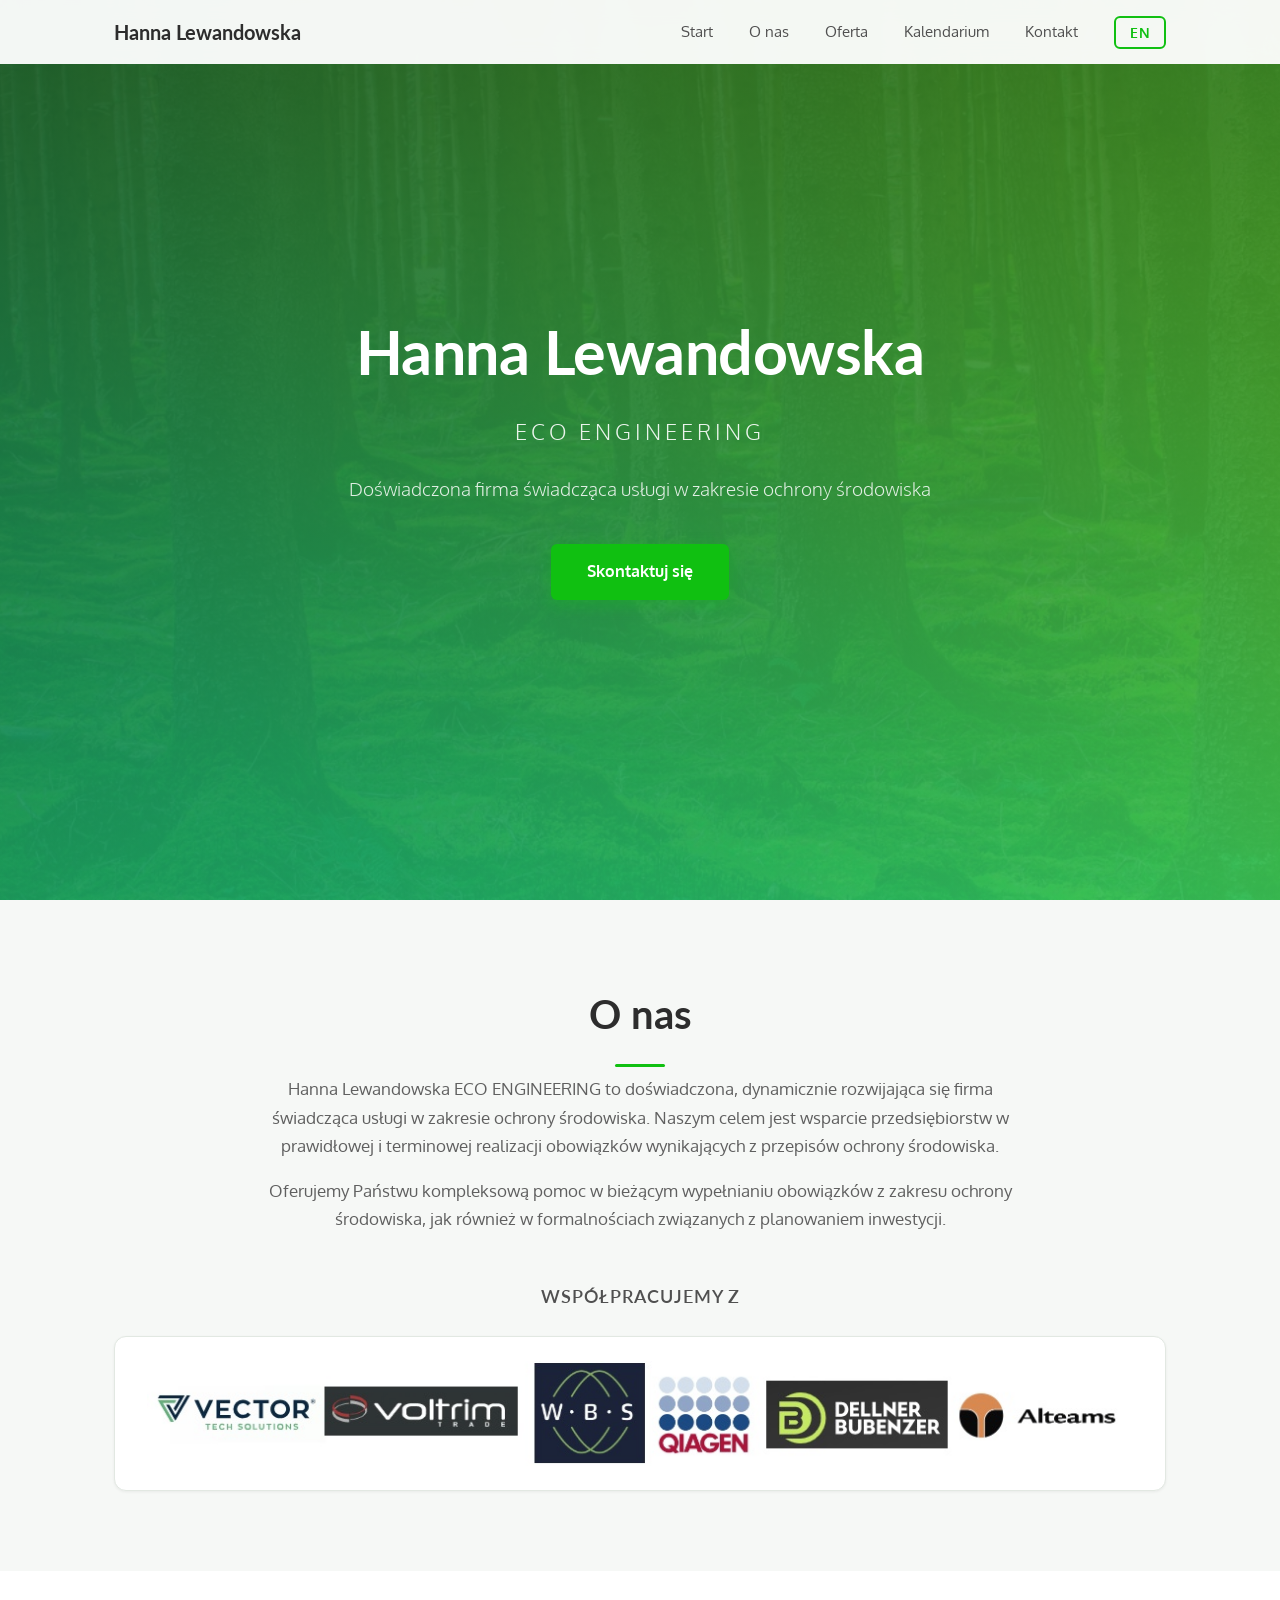
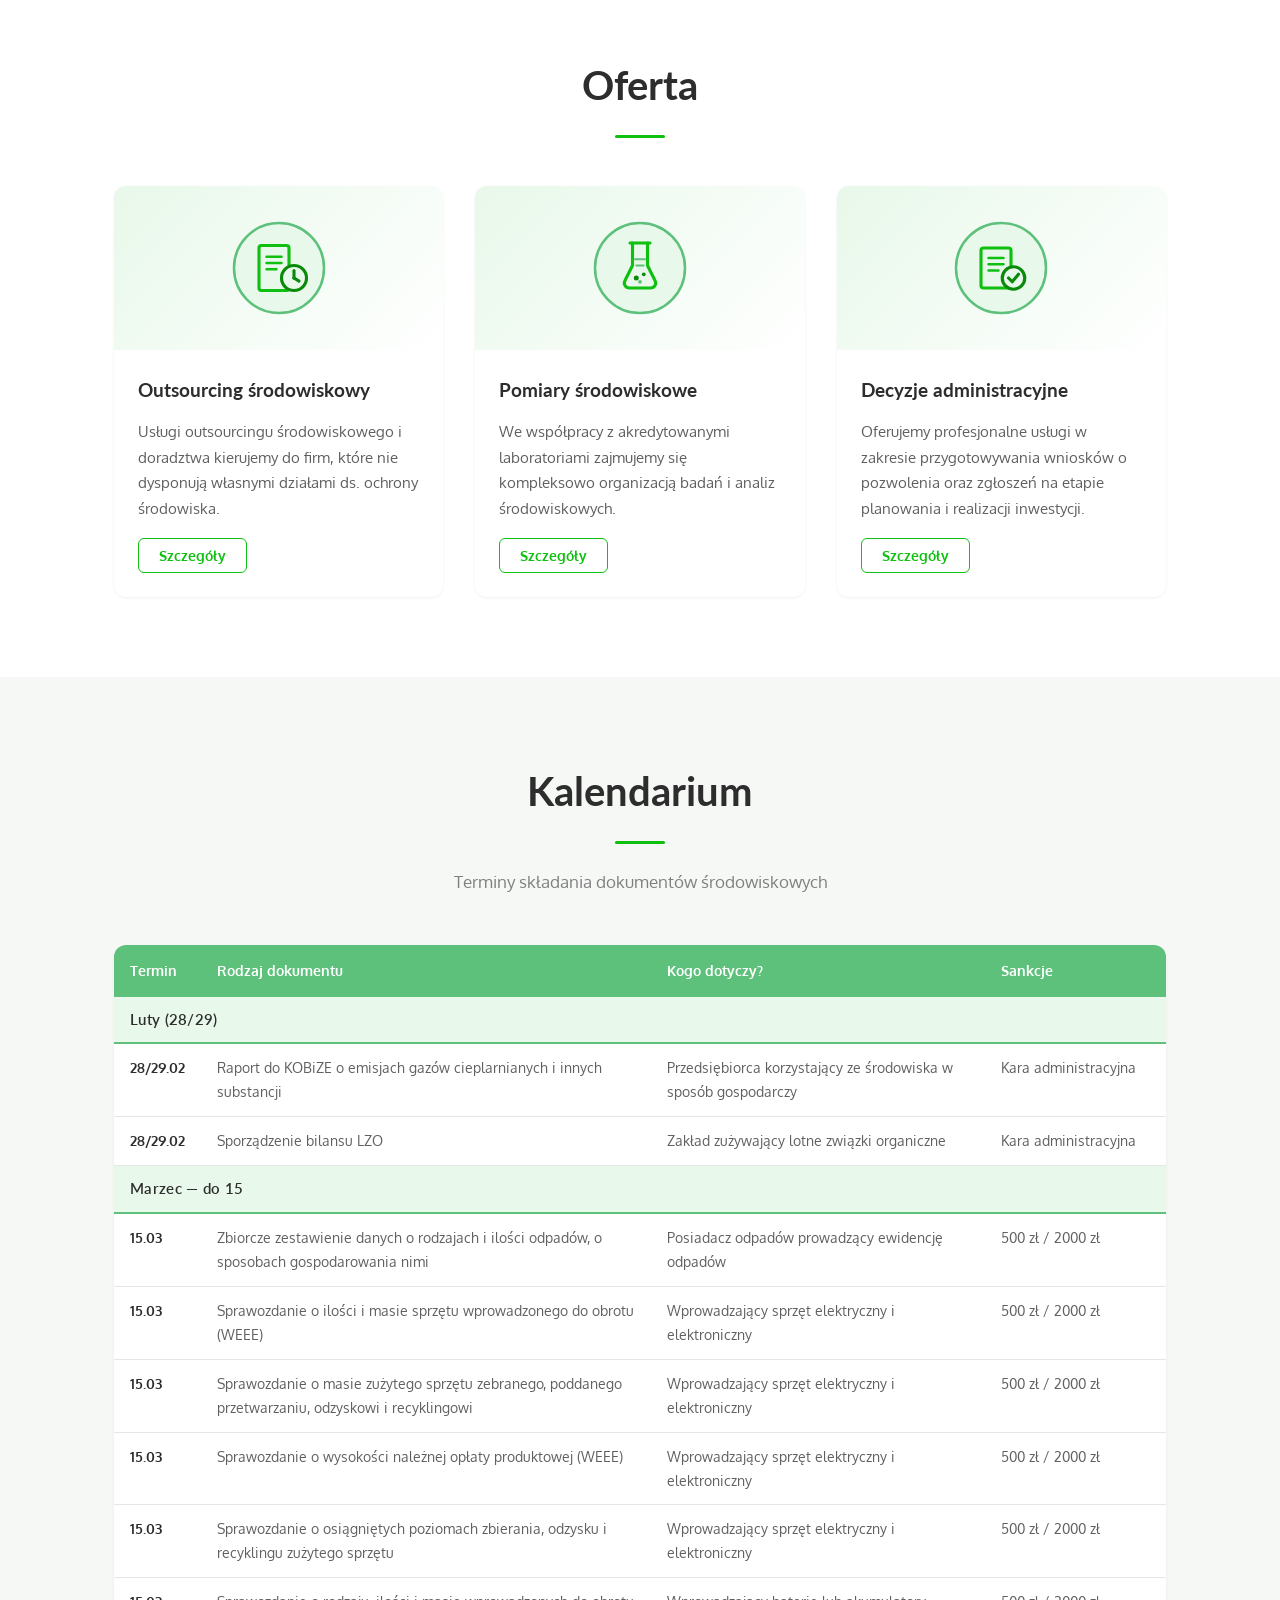
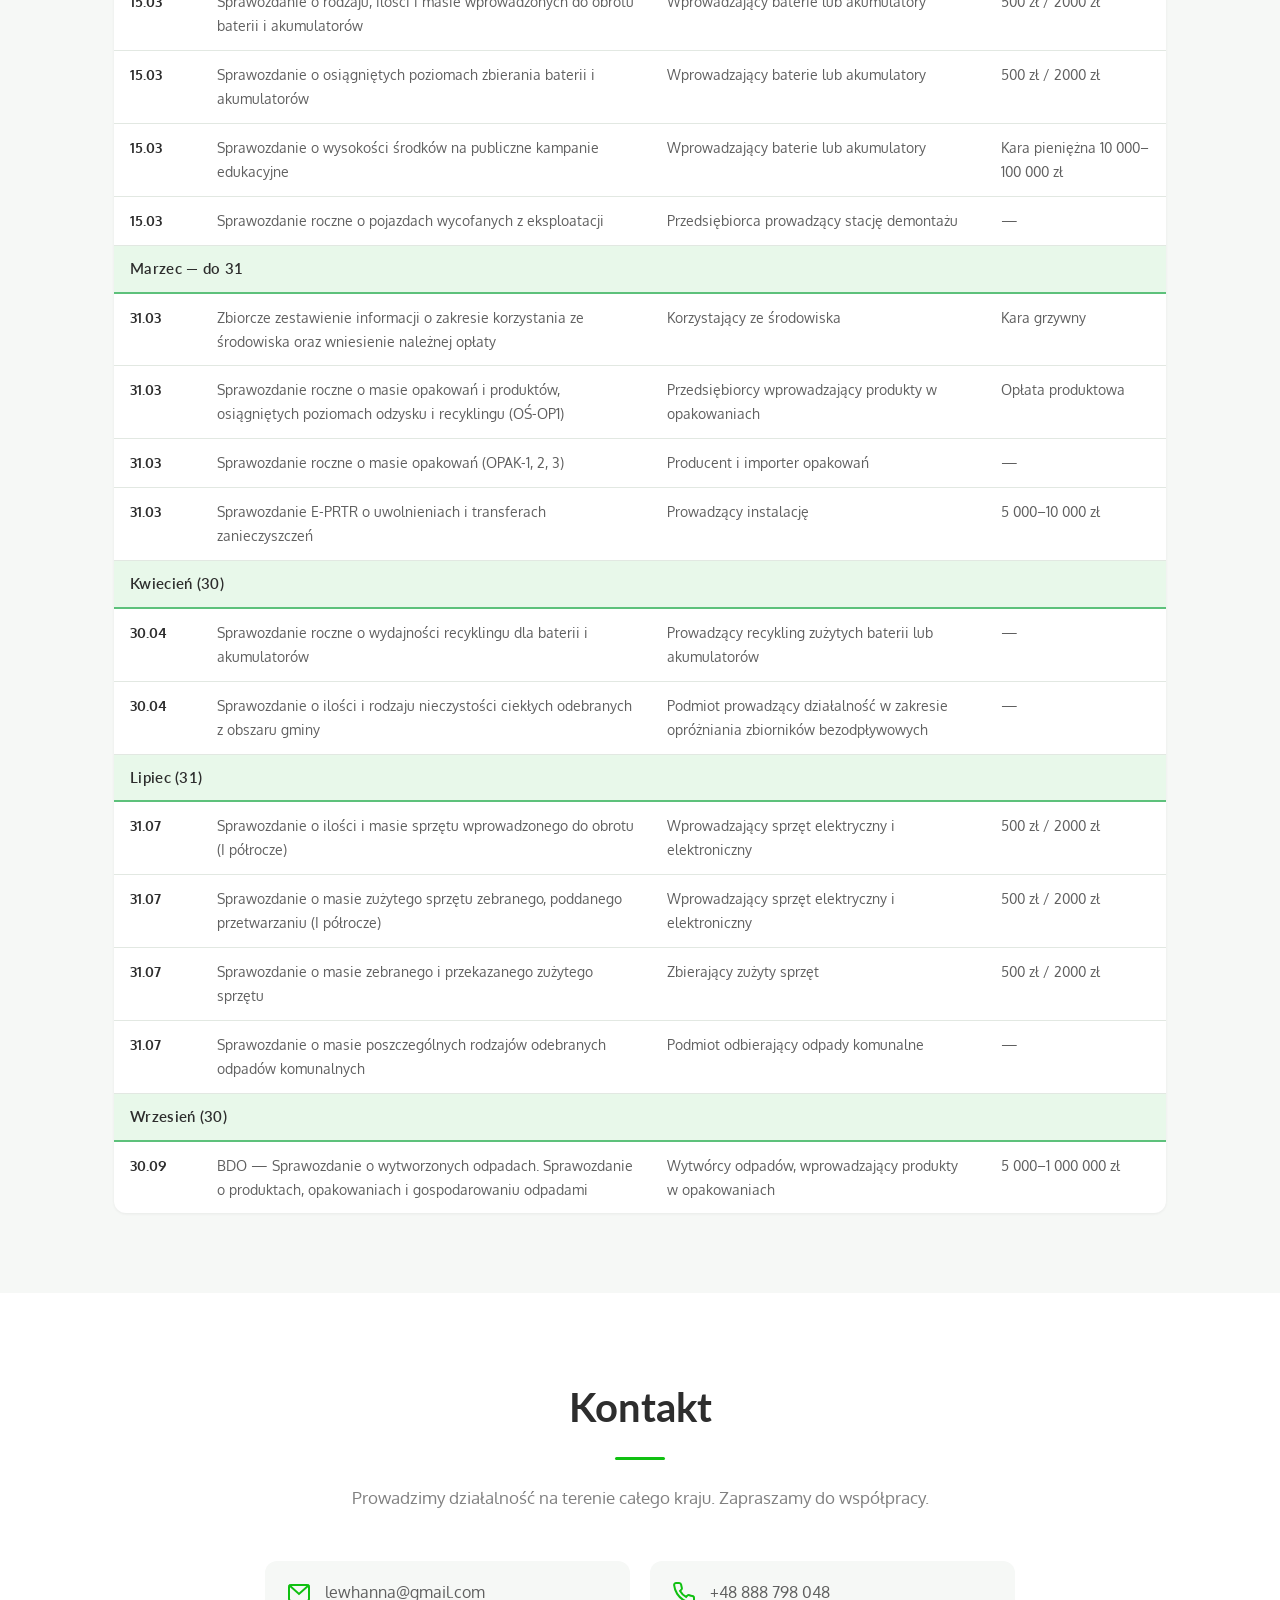
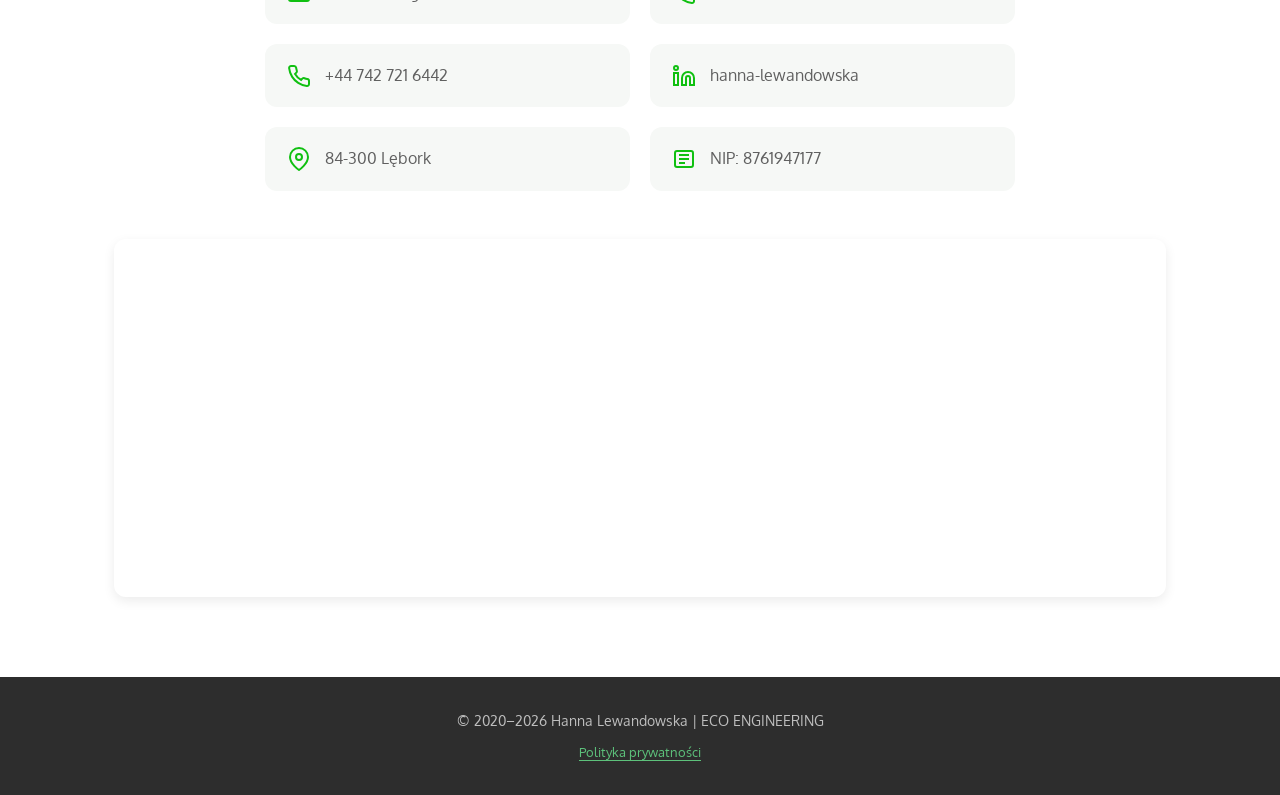
==== commit c4ea432a: "Update client-1." ====
--- a/sites/client-1/index.html
+++ b/sites/client-1/index.html
@@ -53,12 +53,12 @@
           <p data-pl="Hanna Lewandowska ECO ENGINEERING to doświadczona, dynamicznie rozwijająca się firma świadcząca usługi w zakresie ochrony środowiska. Naszym celem jest wsparcie przedsiębiorstw w prawidłowej i terminowej realizacji obowiązków wynikających z przepisów ochrony środowiska." data-en="Hanna Lewandowska ECO ENGINEERING is an established and growing consultancy specialising in environmental compliance. We help businesses meet their regulatory obligations — accurately and on time.">Hanna Lewandowska ECO ENGINEERING to doświadczona, dynamicznie rozwijająca się firma świadcząca usługi w zakresie ochrony środowiska. Naszym celem jest wsparcie przedsiębiorstw w prawidłowej i terminowej realizacji obowiązków wynikających z przepisów ochrony środowiska.</p>
           <p data-pl="Oferujemy Państwu kompleksową pomoc w bieżącym wypełnianiu obowiązków z zakresu ochrony środowiska, jak również w formalnościach związanych z planowaniem inwestycji." data-en="We provide end-to-end support — from day-to-day environmental reporting to the permits and approvals required for new investments.">Oferujemy Państwu kompleksową pomoc w bieżącym wypełnianiu obowiązków z zakresu ochrony środowiska, jak również w formalnościach związanych z planowaniem inwestycji.</p>
         </div>
-        <!-- <div class="about__partners">
+        <div class="about__partners">
           <h3 class="about__partners-label" data-pl="Współpracujemy z" data-en="Trusted by">Współpracujemy z</h3>
           <div class="partners__strip">
             <img src="img/firmy1000x107.jpg" alt="Partner companies logos" class="about__partners-img" loading="lazy">
           </div>
-        </div> -->
+        </div>
       </div>
     </section>
 
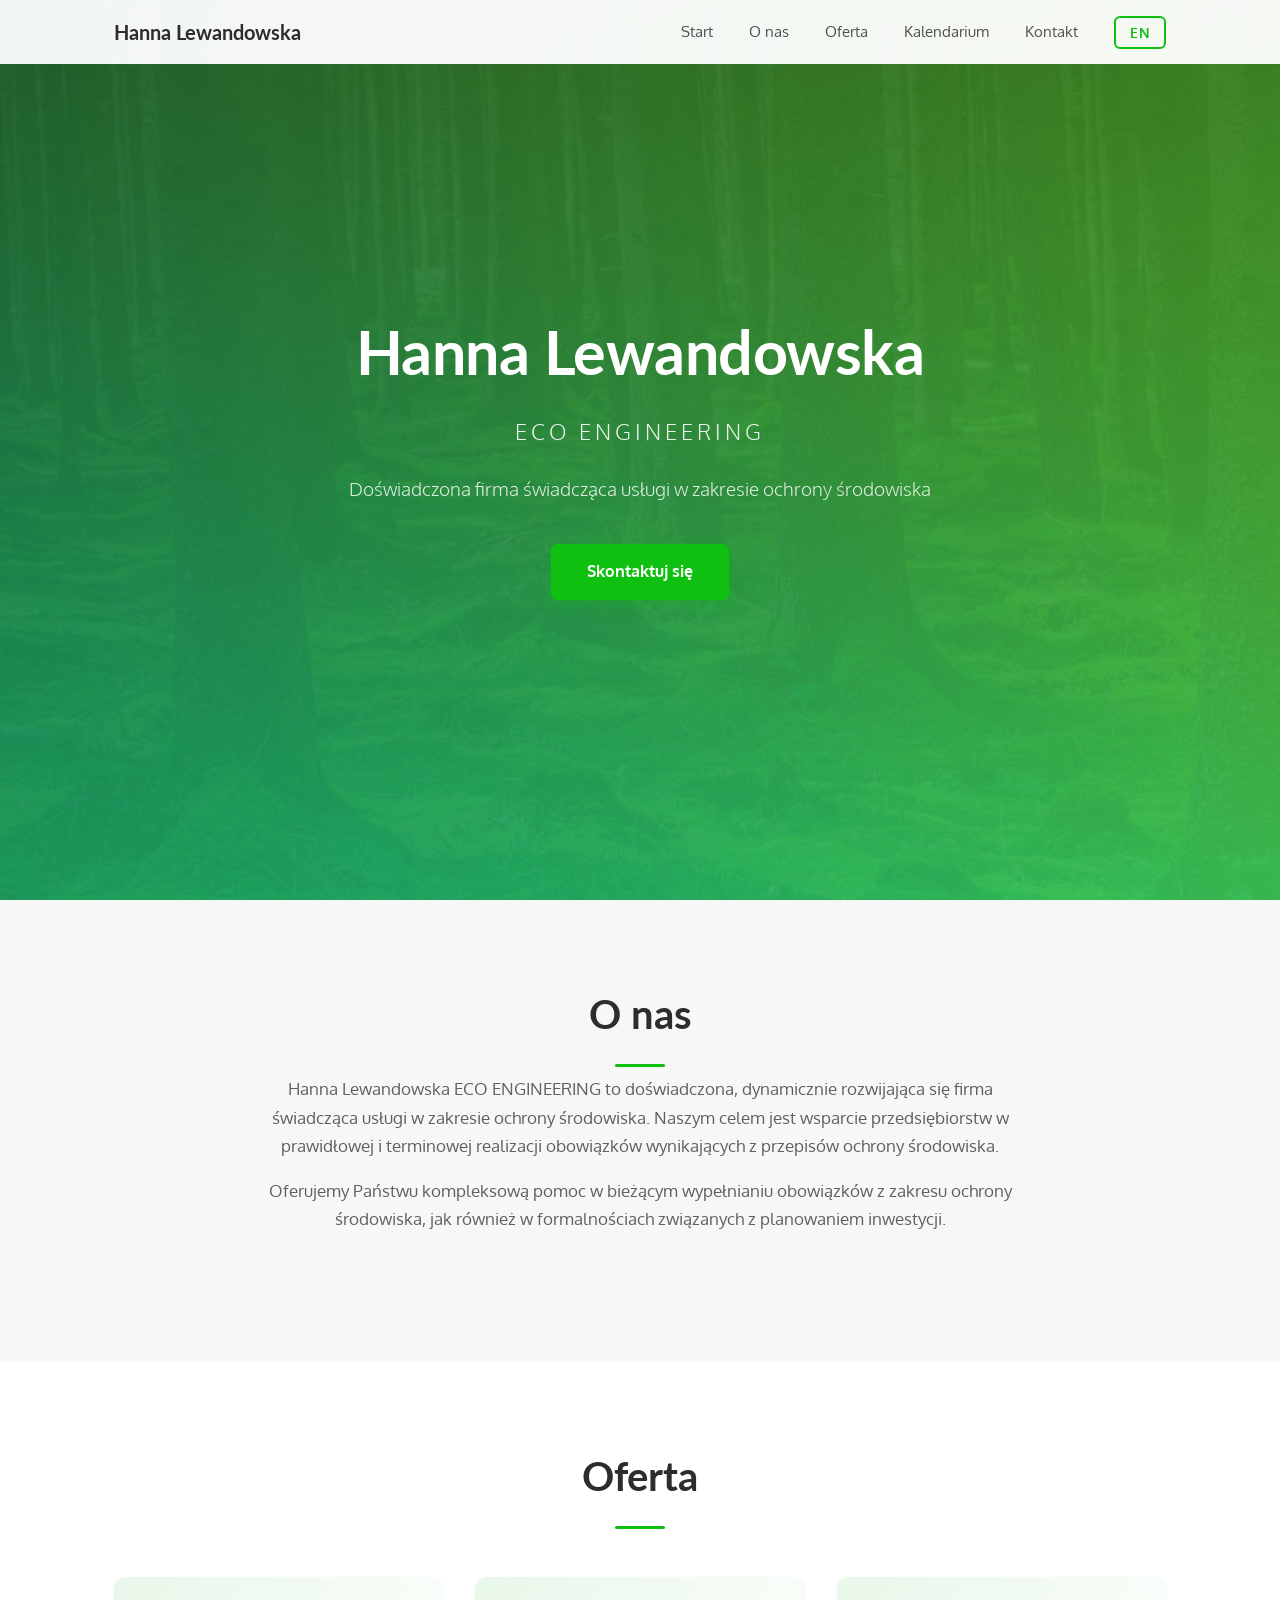
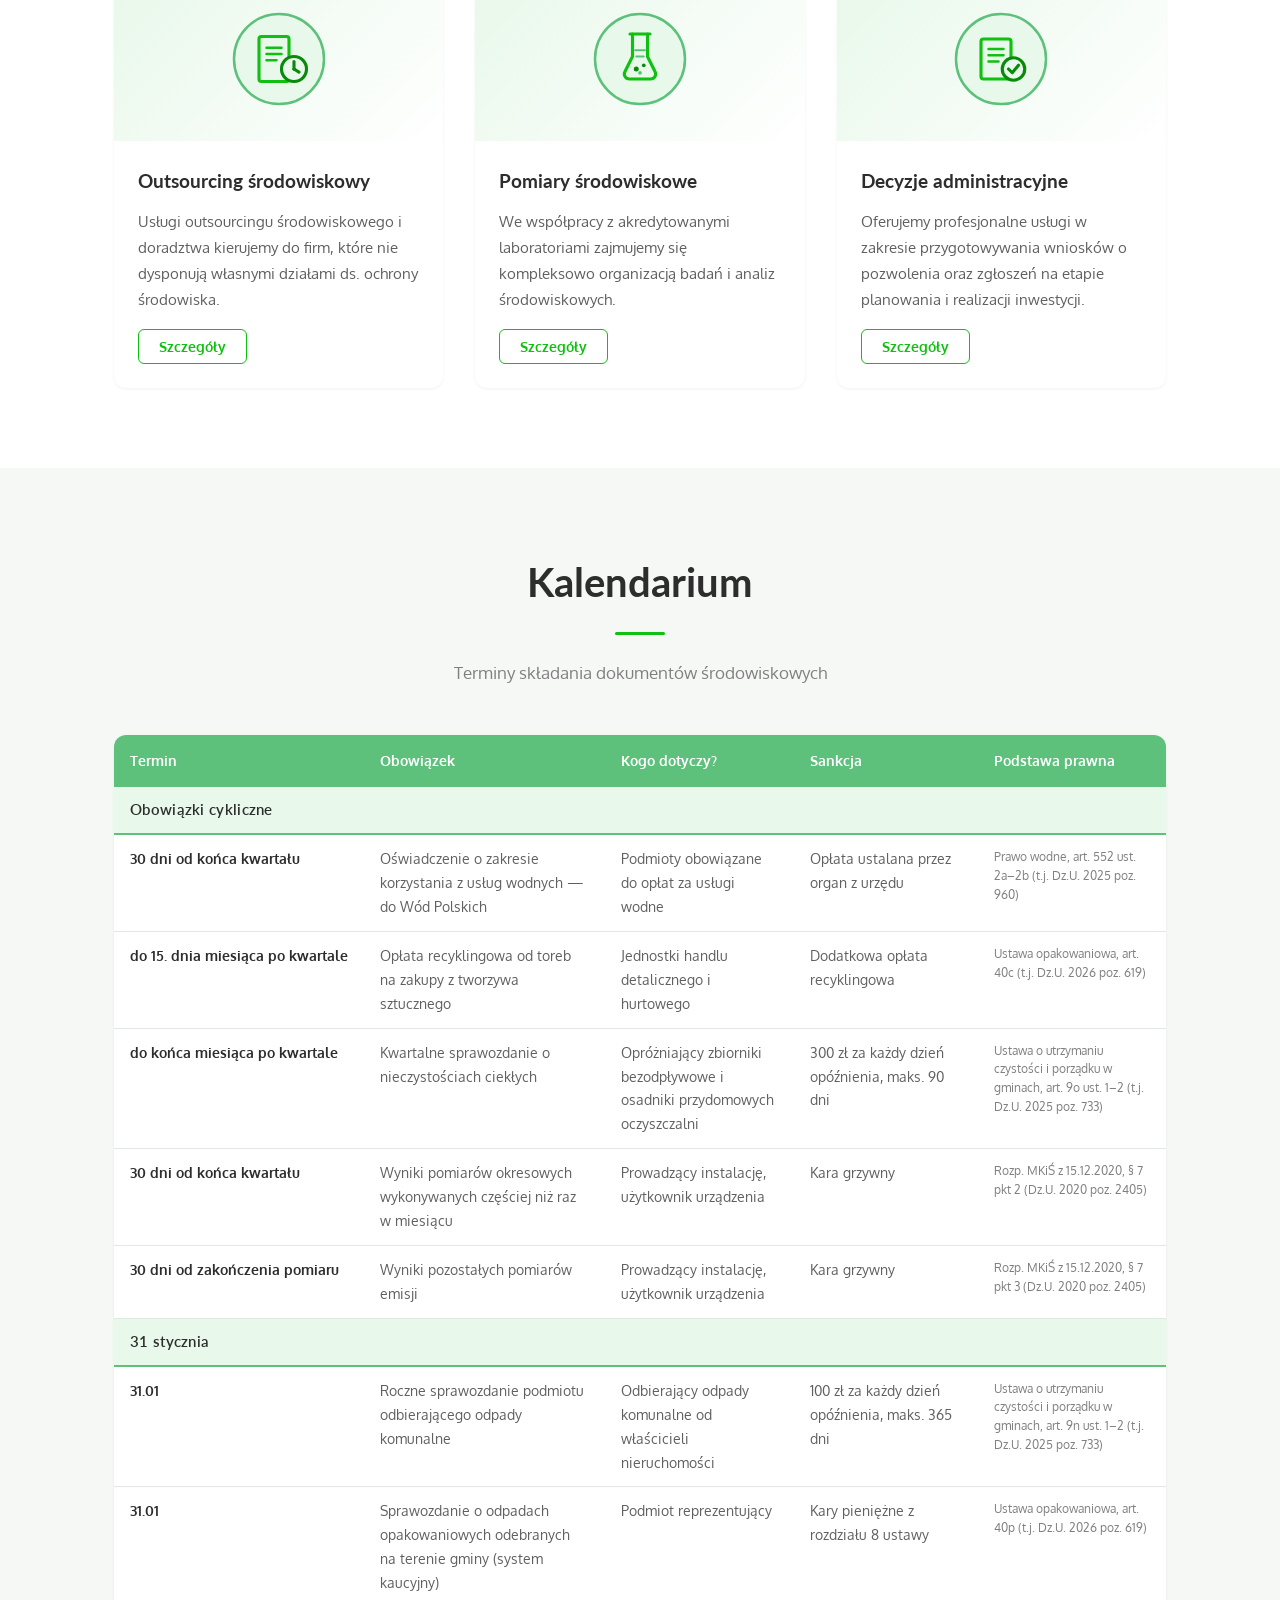
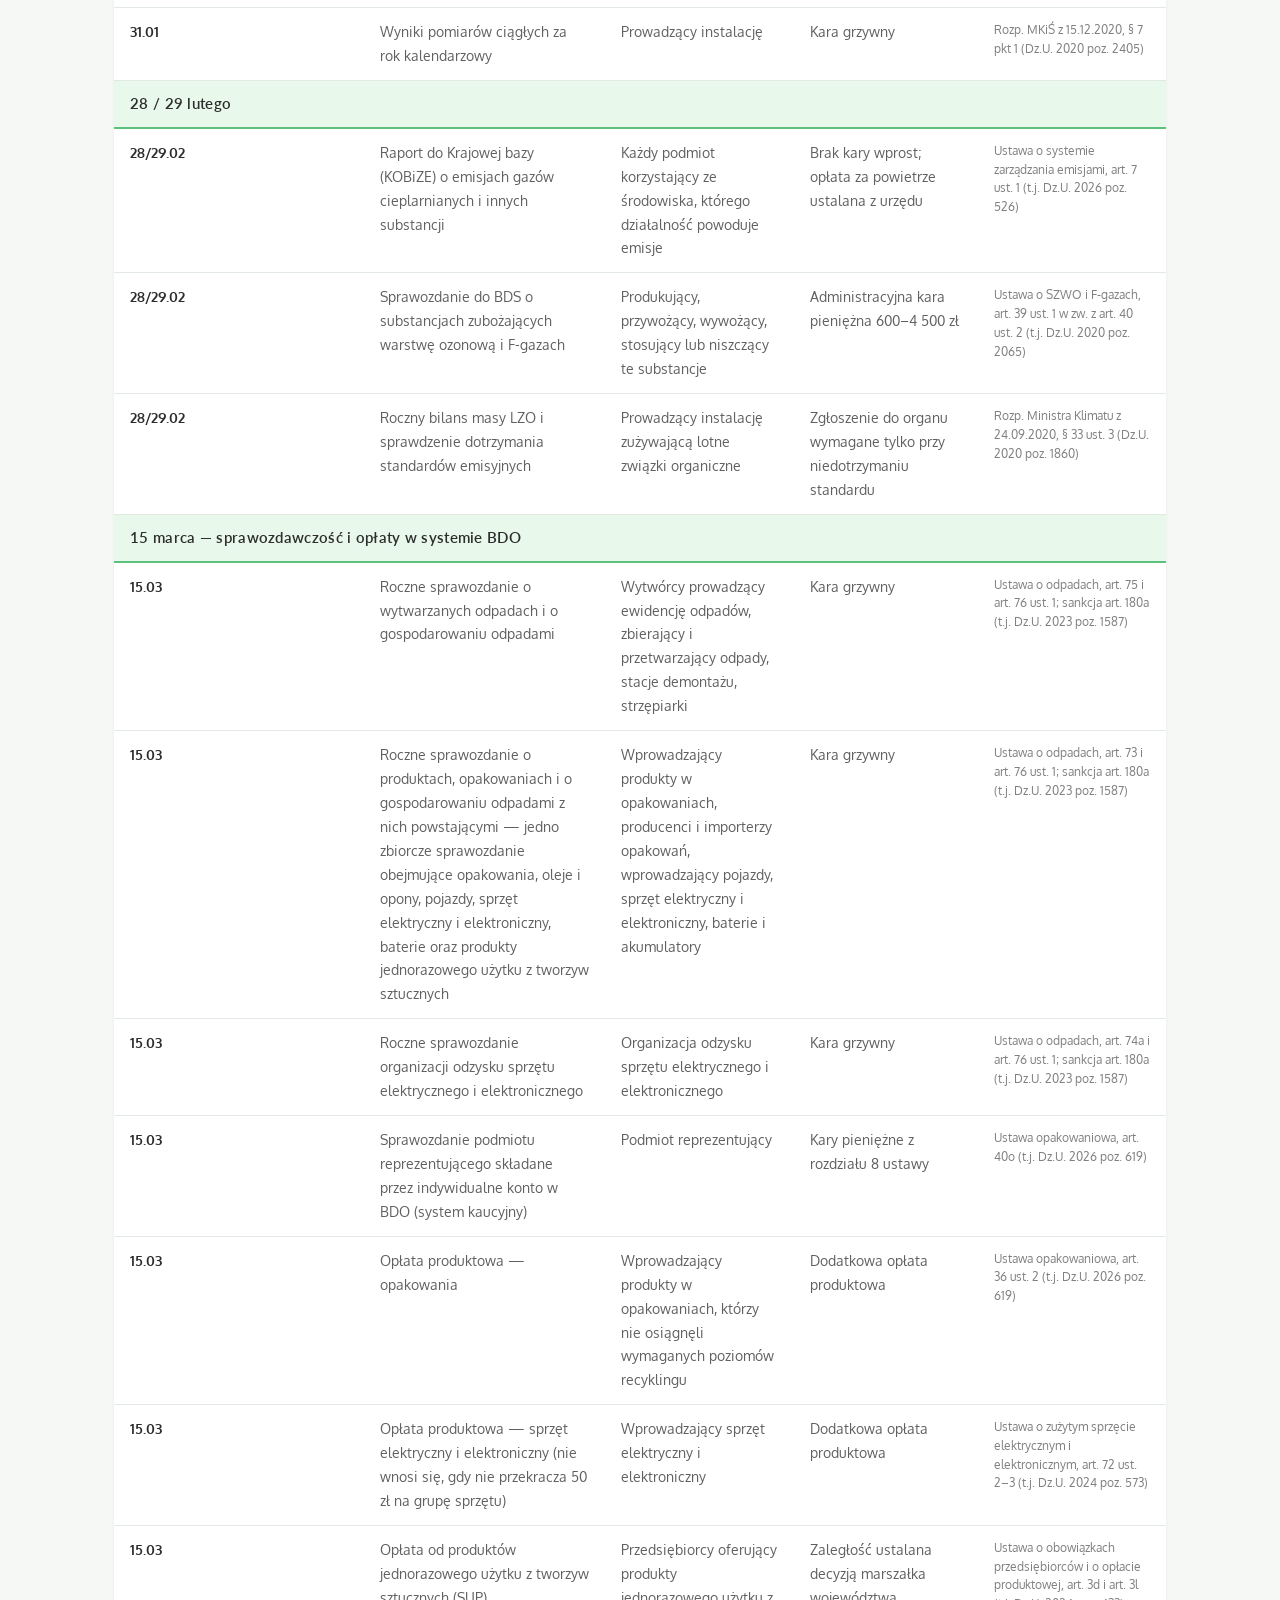
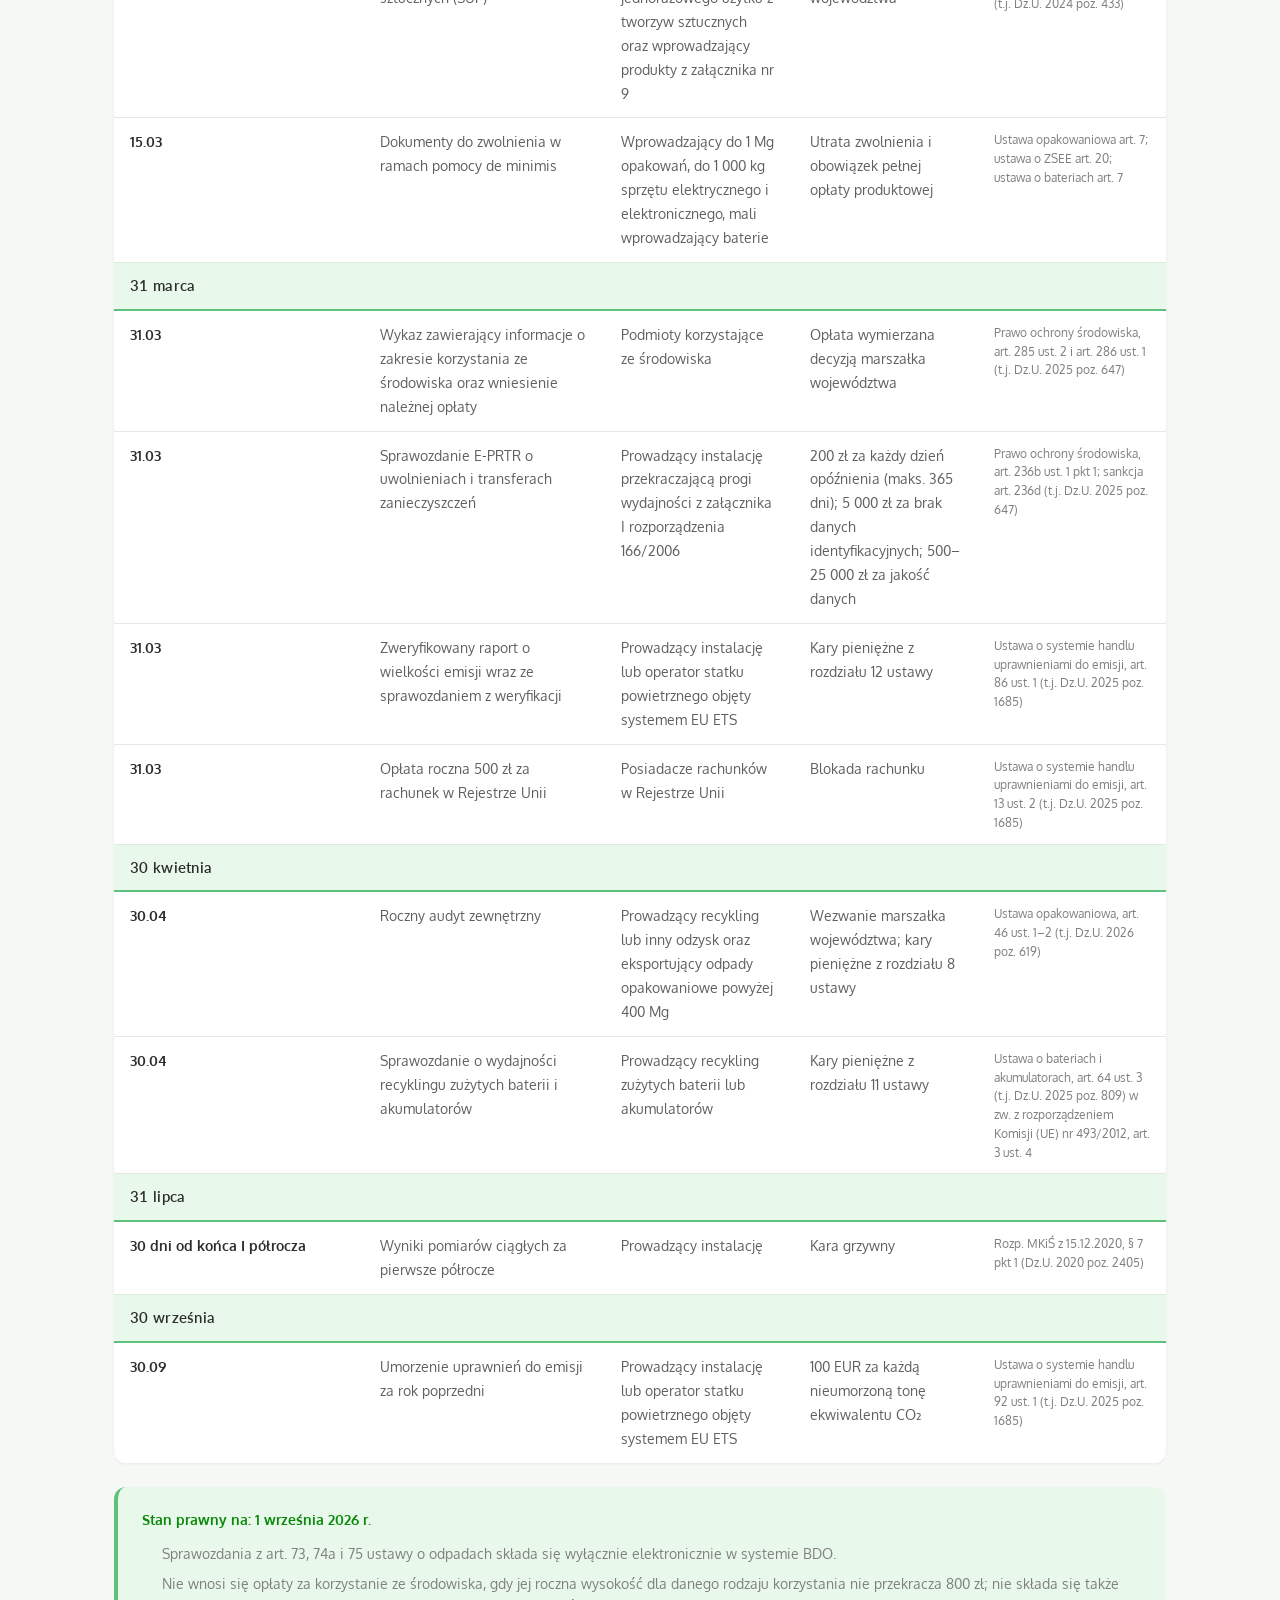
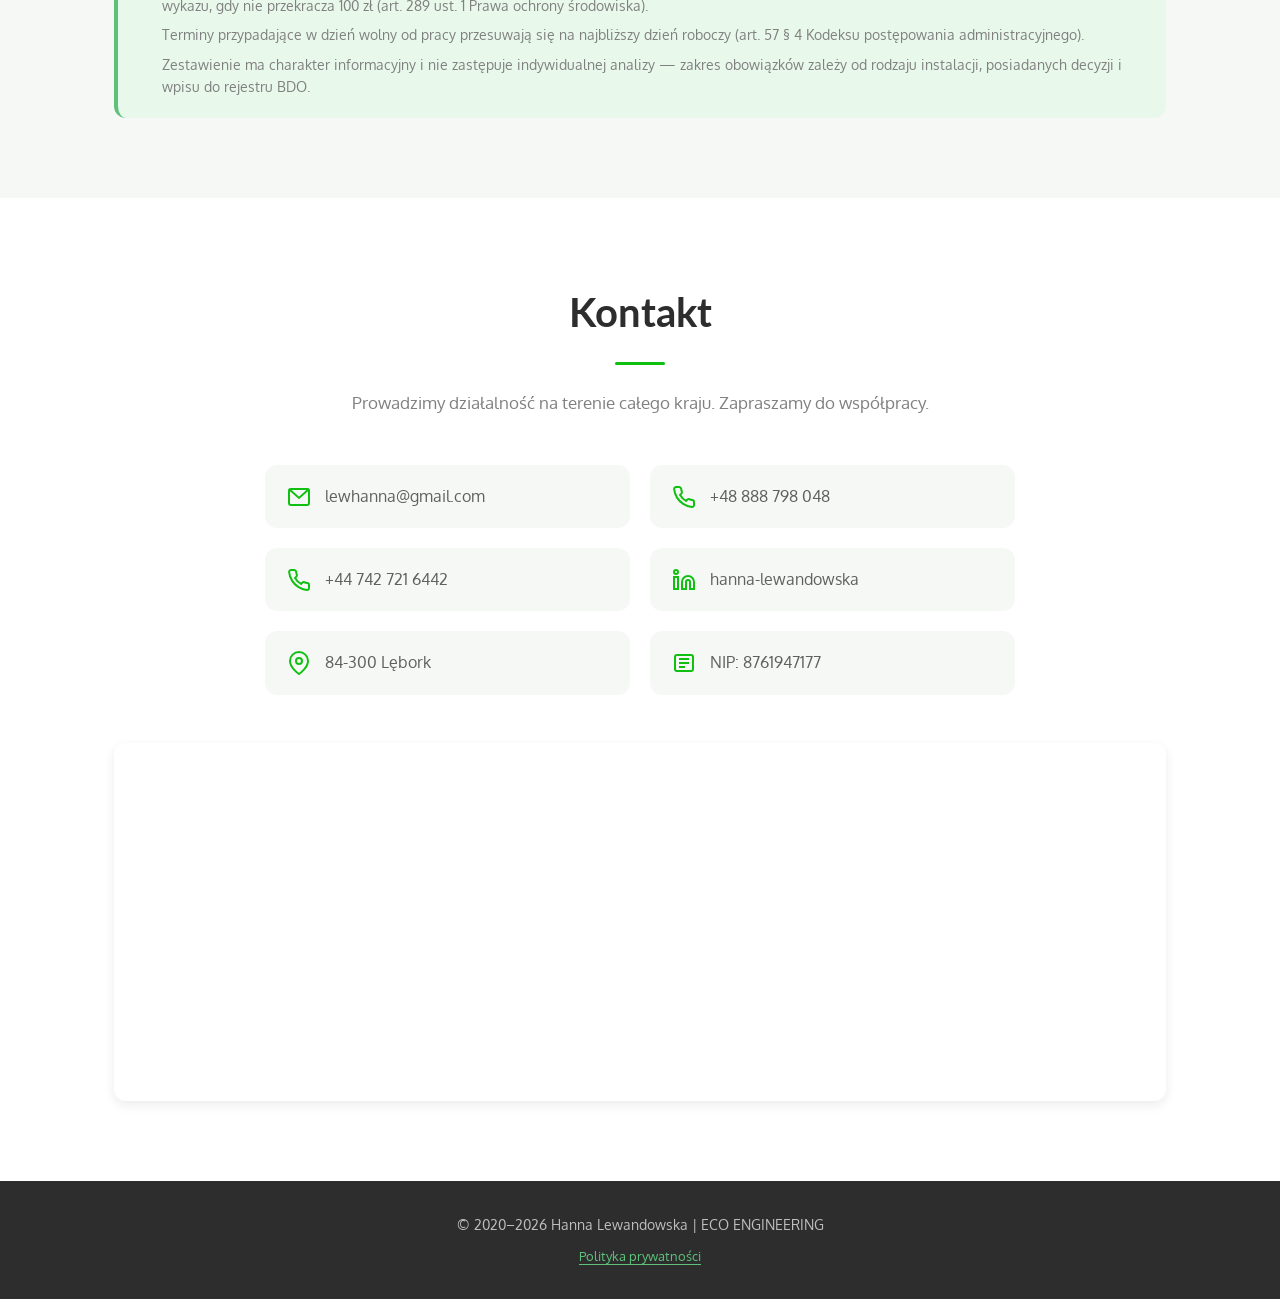
==== commit b688612d: "Update kalendarium section for client-1." ====
--- a/sites/client-1/index.html
+++ b/sites/client-1/index.html
@@ -53,12 +53,12 @@
           <p data-pl="Hanna Lewandowska ECO ENGINEERING to doświadczona, dynamicznie rozwijająca się firma świadcząca usługi w zakresie ochrony środowiska. Naszym celem jest wsparcie przedsiębiorstw w prawidłowej i terminowej realizacji obowiązków wynikających z przepisów ochrony środowiska." data-en="Hanna Lewandowska ECO ENGINEERING is an established and growing consultancy specialising in environmental compliance. We help businesses meet their regulatory obligations — accurately and on time.">Hanna Lewandowska ECO ENGINEERING to doświadczona, dynamicznie rozwijająca się firma świadcząca usługi w zakresie ochrony środowiska. Naszym celem jest wsparcie przedsiębiorstw w prawidłowej i terminowej realizacji obowiązków wynikających z przepisów ochrony środowiska.</p>
           <p data-pl="Oferujemy Państwu kompleksową pomoc w bieżącym wypełnianiu obowiązków z zakresu ochrony środowiska, jak również w formalnościach związanych z planowaniem inwestycji." data-en="We provide end-to-end support — from day-to-day environmental reporting to the permits and approvals required for new investments.">Oferujemy Państwu kompleksową pomoc w bieżącym wypełnianiu obowiązków z zakresu ochrony środowiska, jak również w formalnościach związanych z planowaniem inwestycji.</p>
         </div>
-        <div class="about__partners">
+        <!-- <div class="about__partners">
           <h3 class="about__partners-label" data-pl="Współpracujemy z" data-en="Trusted by">Współpracujemy z</h3>
           <div class="partners__strip">
             <img src="img/firmy1000x107.jpg" alt="Partner companies logos" class="about__partners-img" loading="lazy">
           </div>
-        </div>
+        </div> -->
       </div>
     </section>
 
@@ -169,175 +169,253 @@
             <thead>
               <tr>
                 <th data-pl="Termin" data-en="Deadline">Termin</th>
-                <th data-pl="Rodzaj dokumentu" data-en="Document type">Rodzaj dokumentu</th>
+                <th data-pl="Obowiązek" data-en="Obligation">Obowiązek</th>
                 <th data-pl="Kogo dotyczy?" data-en="Applicable to">Kogo dotyczy?</th>
-                <th data-pl="Sankcje" data-en="Penalties">Sankcje</th>
+                <th data-pl="Sankcja" data-en="Penalty">Sankcja</th>
+                <th data-pl="Podstawa prawna" data-en="Legal basis">Podstawa prawna</th>
               </tr>
             </thead>
             <tbody>
-              <!-- February -->
-              <tr class="cal-table__group-row">
-                <td colspan="4" data-pl="Luty (28/29)" data-en="February (28/29)">Luty (28/29)</td>
+              <!-- Recurring -->
+              <tr class="cal-table__group-row">
+                <td colspan="5" data-pl="Obowiązki cykliczne" data-en="Recurring obligations">Obowiązki cykliczne</td>
+              </tr>
+              <tr>
+                <td data-pl="30 dni od końca kwartału" data-en="30 days after quarter end">30 dni od końca kwartału</td>
+                <td data-pl="Oświadczenie o zakresie korzystania z usług wodnych — do Wód Polskich" data-en="Declaration of water services used — filed with Polish Waters">Oświadczenie o zakresie korzystania z usług wodnych — do Wód Polskich</td>
+                <td data-pl="Podmioty obowiązane do opłat za usługi wodne" data-en="Entities liable for water service fees">Podmioty obowiązane do opłat za usługi wodne</td>
+                <td data-pl="Opłata ustalana przez organ z urzędu" data-en="Fee assessed by the authority of its own motion">Opłata ustalana przez organ z urzędu</td>
+                <td class="cal-table__legal" data-pl="Prawo wodne, art. 552 ust. 2a–2b (t.j. Dz.U. 2025 poz. 960)" data-en="Water Law, art. 552(2a–2b) (consolidated: Dz.U. 2025 item 960)">Prawo wodne, art. 552 ust. 2a–2b (t.j. Dz.U. 2025 poz. 960)</td>
+              </tr>
+              <tr>
+                <td data-pl="do 15. dnia miesiąca po kwartale" data-en="by the 15th of the month after quarter end">do 15. dnia miesiąca po kwartale</td>
+                <td data-pl="Opłata recyklingowa od toreb na zakupy z tworzywa sztucznego" data-en="Recycling fee on plastic carrier bags">Opłata recyklingowa od toreb na zakupy z tworzywa sztucznego</td>
+                <td data-pl="Jednostki handlu detalicznego i hurtowego" data-en="Retail and wholesale outlets">Jednostki handlu detalicznego i hurtowego</td>
+                <td data-pl="Dodatkowa opłata recyklingowa" data-en="Additional recycling fee">Dodatkowa opłata recyklingowa</td>
+                <td class="cal-table__legal" data-pl="Ustawa opakowaniowa, art. 40c (t.j. Dz.U. 2026 poz. 619)" data-en="Packaging Act, art. 40c (consolidated: Dz.U. 2026 item 619)">Ustawa opakowaniowa, art. 40c (t.j. Dz.U. 2026 poz. 619)</td>
+              </tr>
+              <tr>
+                <td data-pl="do końca miesiąca po kwartale" data-en="by the end of the month after quarter end">do końca miesiąca po kwartale</td>
+                <td data-pl="Kwartalne sprawozdanie o nieczystościach ciekłych" data-en="Quarterly report on liquid waste collected">Kwartalne sprawozdanie o nieczystościach ciekłych</td>
+                <td data-pl="Opróżniający zbiorniki bezodpływowe i osadniki przydomowych oczyszczalni" data-en="Operators emptying septic tanks and domestic treatment plant settlers">Opróżniający zbiorniki bezodpływowe i osadniki przydomowych oczyszczalni</td>
+                <td data-pl="300 zł za każdy dzień opóźnienia, maks. 90 dni" data-en="PLN 300 per day of delay, capped at 90 days">300 zł za każdy dzień opóźnienia, maks. 90 dni</td>
+                <td class="cal-table__legal" data-pl="Ustawa o utrzymaniu czystości i porządku w gminach, art. 9o ust. 1–2 (t.j. Dz.U. 2025 poz. 733)" data-en="Municipal Cleanliness Act, art. 9o(1–2) (consolidated: Dz.U. 2025 item 733)">Ustawa o utrzymaniu czystości i porządku w gminach, art. 9o ust. 1–2 (t.j. Dz.U. 2025 poz. 733)</td>
+              </tr>
+              <tr>
+                <td data-pl="30 dni od końca kwartału" data-en="30 days after quarter end">30 dni od końca kwartału</td>
+                <td data-pl="Wyniki pomiarów okresowych wykonywanych częściej niż raz w miesiącu" data-en="Results of periodic measurements taken more than once a month">Wyniki pomiarów okresowych wykonywanych częściej niż raz w miesiącu</td>
+                <td data-pl="Prowadzący instalację, użytkownik urządzenia" data-en="Installation operators and equipment users">Prowadzący instalację, użytkownik urządzenia</td>
+                <td data-pl="Kara grzywny" data-en="Fine">Kara grzywny</td>
+                <td class="cal-table__legal" data-pl="Rozp. MKiŚ z 15.12.2020, § 7 pkt 2 (Dz.U. 2020 poz. 2405)" data-en="Minister of Climate regulation of 15.12.2020, § 7(2) (Dz.U. 2020 item 2405)">Rozp. MKiŚ z 15.12.2020, § 7 pkt 2 (Dz.U. 2020 poz. 2405)</td>
+              </tr>
+              <tr>
+                <td data-pl="30 dni od zakończenia pomiaru" data-en="30 days after the measurement ends">30 dni od zakończenia pomiaru</td>
+                <td data-pl="Wyniki pozostałych pomiarów emisji" data-en="Results of all other emission measurements">Wyniki pozostałych pomiarów emisji</td>
+                <td data-pl="Prowadzący instalację, użytkownik urządzenia" data-en="Installation operators and equipment users">Prowadzący instalację, użytkownik urządzenia</td>
+                <td data-pl="Kara grzywny" data-en="Fine">Kara grzywny</td>
+                <td class="cal-table__legal" data-pl="Rozp. MKiŚ z 15.12.2020, § 7 pkt 3 (Dz.U. 2020 poz. 2405)" data-en="Minister of Climate regulation of 15.12.2020, § 7(3) (Dz.U. 2020 item 2405)">Rozp. MKiŚ z 15.12.2020, § 7 pkt 3 (Dz.U. 2020 poz. 2405)</td>
+              </tr>
+
+              <!-- 31 January -->
+              <tr class="cal-table__group-row">
+                <td colspan="5" data-pl="31 stycznia" data-en="31 January">31 stycznia</td>
+              </tr>
+              <tr>
+                <td>31.01</td>
+                <td data-pl="Roczne sprawozdanie podmiotu odbierającego odpady komunalne" data-en="Annual report of municipal waste collectors">Roczne sprawozdanie podmiotu odbierającego odpady komunalne</td>
+                <td data-pl="Odbierający odpady komunalne od właścicieli nieruchomości" data-en="Operators collecting municipal waste from property owners">Odbierający odpady komunalne od właścicieli nieruchomości</td>
+                <td data-pl="100 zł za każdy dzień opóźnienia, maks. 365 dni" data-en="PLN 100 per day of delay, capped at 365 days">100 zł za każdy dzień opóźnienia, maks. 365 dni</td>
+                <td class="cal-table__legal" data-pl="Ustawa o utrzymaniu czystości i porządku w gminach, art. 9n ust. 1–2 (t.j. Dz.U. 2025 poz. 733)" data-en="Municipal Cleanliness Act, art. 9n(1–2) (consolidated: Dz.U. 2025 item 733)">Ustawa o utrzymaniu czystości i porządku w gminach, art. 9n ust. 1–2 (t.j. Dz.U. 2025 poz. 733)</td>
+              </tr>
+              <tr>
+                <td>31.01</td>
+                <td data-pl="Sprawozdanie o odpadach opakowaniowych odebranych na terenie gminy (system kaucyjny)" data-en="Report on packaging waste collected within the municipality (deposit-return system)">Sprawozdanie o odpadach opakowaniowych odebranych na terenie gminy (system kaucyjny)</td>
+                <td data-pl="Podmiot reprezentujący" data-en="Deposit-return system operator">Podmiot reprezentujący</td>
+                <td data-pl="Kary pieniężne z rozdziału 8 ustawy" data-en="Financial penalties under chapter 8 of the Act">Kary pieniężne z rozdziału 8 ustawy</td>
+                <td class="cal-table__legal" data-pl="Ustawa opakowaniowa, art. 40p (t.j. Dz.U. 2026 poz. 619)" data-en="Packaging Act, art. 40p (consolidated: Dz.U. 2026 item 619)">Ustawa opakowaniowa, art. 40p (t.j. Dz.U. 2026 poz. 619)</td>
+              </tr>
+              <tr>
+                <td>31.01</td>
+                <td data-pl="Wyniki pomiarów ciągłych za rok kalendarzowy" data-en="Continuous measurement results for the calendar year">Wyniki pomiarów ciągłych za rok kalendarzowy</td>
+                <td data-pl="Prowadzący instalację" data-en="Installation operators">Prowadzący instalację</td>
+                <td data-pl="Kara grzywny" data-en="Fine">Kara grzywny</td>
+                <td class="cal-table__legal" data-pl="Rozp. MKiŚ z 15.12.2020, § 7 pkt 1 (Dz.U. 2020 poz. 2405)" data-en="Minister of Climate regulation of 15.12.2020, § 7(1) (Dz.U. 2020 item 2405)">Rozp. MKiŚ z 15.12.2020, § 7 pkt 1 (Dz.U. 2020 poz. 2405)</td>
+              </tr>
+
+              <!-- 28/29 February -->
+              <tr class="cal-table__group-row">
+                <td colspan="5" data-pl="28 / 29 lutego" data-en="28 / 29 February">28 / 29 lutego</td>
               </tr>
               <tr>
                 <td>28/29.02</td>
-                <td data-pl="Raport do KOBiZE o emisjach gazów cieplarnianych i innych substancji" data-en="KOBiZE report — greenhouse gas and pollutant emissions">Raport do KOBiZE o emisjach gazów cieplarnianych i innych substancji</td>
-                <td data-pl="Przedsiębiorca korzystający ze środowiska w sposób gospodarczy" data-en="Businesses with regulated environmental impact">Przedsiębiorca korzystający ze środowiska w sposób gospodarczy</td>
-                <td data-pl="Kara administracyjna" data-en="Administrative penalty">Kara administracyjna</td>
+                <td data-pl="Raport do Krajowej bazy (KOBiZE) o emisjach gazów cieplarnianych i innych substancji" data-en="Report to the National Emissions Database (KOBiZE)">Raport do Krajowej bazy (KOBiZE) o emisjach gazów cieplarnianych i innych substancji</td>
+                <td data-pl="Każdy podmiot korzystający ze środowiska, którego działalność powoduje emisje" data-en="Any entity whose activity generates emissions">Każdy podmiot korzystający ze środowiska, którego działalność powoduje emisje</td>
+                <td data-pl="Brak kary wprost; opłata za powietrze ustalana z urzędu" data-en="No direct penalty; air emission fee assessed of the authority's own motion">Brak kary wprost; opłata za powietrze ustalana z urzędu</td>
+                <td class="cal-table__legal" data-pl="Ustawa o systemie zarządzania emisjami, art. 7 ust. 1 (t.j. Dz.U. 2026 poz. 526)" data-en="Emissions Management Act, art. 7(1) (consolidated: Dz.U. 2026 item 526)">Ustawa o systemie zarządzania emisjami, art. 7 ust. 1 (t.j. Dz.U. 2026 poz. 526)</td>
               </tr>
               <tr>
                 <td>28/29.02</td>
-                <td data-pl="Sporządzenie bilansu LZO" data-en="Volatile organic compound (VOC) balance sheet">Sporządzenie bilansu LZO</td>
-                <td data-pl="Zakład zużywający lotne związki organiczne" data-en="Facilities using volatile organic compounds (VOCs)">Zakład zużywający lotne związki organiczne</td>
-                <td data-pl="Kara administracyjna" data-en="Administrative penalty">Kara administracyjna</td>
-              </tr>
-
-              <!-- March 15 -->
-              <tr class="cal-table__group-row">
-                <td colspan="4" data-pl="Marzec — do 15" data-en="March — by 15th">Marzec — do 15</td>
-              </tr>
-              <tr>
-                <td>15.03</td>
-                <td data-pl="Zbiorcze zestawienie danych o rodzajach i ilości odpadów, o sposobach gospodarowania nimi" data-en="Annual waste summary — types, quantities, and disposal methods">Zbiorcze zestawienie danych o rodzajach i ilości odpadów, o sposobach gospodarowania nimi</td>
-                <td data-pl="Posiadacz odpadów prowadzący ewidencję odpadów" data-en="Waste holders maintaining records">Posiadacz odpadów prowadzący ewidencję odpadów</td>
-                <td>500 zł / 2000 zł</td>
-              </tr>
-              <tr>
-                <td>15.03</td>
-                <td data-pl="Sprawozdanie o ilości i masie sprzętu wprowadzonego do obrotu (WEEE)" data-en="WEEE market placement report — quantity and weight">Sprawozdanie o ilości i masie sprzętu wprowadzonego do obrotu (WEEE)</td>
-                <td data-pl="Wprowadzający sprzęt elektryczny i elektroniczny" data-en="EEE producers and importers">Wprowadzający sprzęt elektryczny i elektroniczny</td>
-                <td>500 zł / 2000 zł</td>
-              </tr>
-              <tr>
-                <td>15.03</td>
-                <td data-pl="Sprawozdanie o masie zużytego sprzętu zebranego, poddanego przetwarzaniu, odzyskowi i recyklingowi" data-en="WEEE collection, processing, recovery and recycling report">Sprawozdanie o masie zużytego sprzętu zebranego, poddanego przetwarzaniu, odzyskowi i recyklingowi</td>
-                <td data-pl="Wprowadzający sprzęt elektryczny i elektroniczny" data-en="EEE producers and importers">Wprowadzający sprzęt elektryczny i elektroniczny</td>
-                <td>500 zł / 2000 zł</td>
-              </tr>
-              <tr>
-                <td>15.03</td>
-                <td data-pl="Sprawozdanie o wysokości należnej opłaty produktowej (WEEE)" data-en="WEEE product fee report">Sprawozdanie o wysokości należnej opłaty produktowej (WEEE)</td>
-                <td data-pl="Wprowadzający sprzęt elektryczny i elektroniczny" data-en="EEE producers and importers">Wprowadzający sprzęt elektryczny i elektroniczny</td>
-                <td>500 zł / 2000 zł</td>
-              </tr>
-              <tr>
-                <td>15.03</td>
-                <td data-pl="Sprawozdanie o osiągniętych poziomach zbierania, odzysku i recyklingu zużytego sprzętu" data-en="WEEE collection, recovery and recycling targets report">Sprawozdanie o osiągniętych poziomach zbierania, odzysku i recyklingu zużytego sprzętu</td>
-                <td data-pl="Wprowadzający sprzęt elektryczny i elektroniczny" data-en="EEE producers and importers">Wprowadzający sprzęt elektryczny i elektroniczny</td>
-                <td>500 zł / 2000 zł</td>
-              </tr>
-              <tr>
-                <td>15.03</td>
-                <td data-pl="Sprawozdanie o rodzaju, ilości i masie wprowadzonych do obrotu baterii i akumulatorów" data-en="Battery and accumulator market placement report">Sprawozdanie o rodzaju, ilości i masie wprowadzonych do obrotu baterii i akumulatorów</td>
-                <td data-pl="Wprowadzający baterie lub akumulatory" data-en="Battery and accumulator producers/importers">Wprowadzający baterie lub akumulatory</td>
-                <td>500 zł / 2000 zł</td>
-              </tr>
-              <tr>
-                <td>15.03</td>
-                <td data-pl="Sprawozdanie o osiągniętych poziomach zbierania baterii i akumulatorów" data-en="Battery and accumulator collection targets report">Sprawozdanie o osiągniętych poziomach zbierania baterii i akumulatorów</td>
-                <td data-pl="Wprowadzający baterie lub akumulatory" data-en="Battery and accumulator producers/importers">Wprowadzający baterie lub akumulatory</td>
-                <td>500 zł / 2000 zł</td>
-              </tr>
-              <tr>
-                <td>15.03</td>
-                <td data-pl="Sprawozdanie o wysokości środków na publiczne kampanie edukacyjne" data-en="Public awareness campaign funding report">Sprawozdanie o wysokości środków na publiczne kampanie edukacyjne</td>
-                <td data-pl="Wprowadzający baterie lub akumulatory" data-en="Battery and accumulator producers/importers">Wprowadzający baterie lub akumulatory</td>
-                <td data-pl="Kara pieniężna 10 000–100 000 zł" data-en="Fine 10,000–100,000 PLN">Kara pieniężna 10 000–100 000 zł</td>
-              </tr>
-              <tr>
-                <td>15.03</td>
-                <td data-pl="Sprawozdanie roczne o pojazdach wycofanych z eksploatacji" data-en="Annual report on end-of-life vehicles">Sprawozdanie roczne o pojazdach wycofanych z eksploatacji</td>
-                <td data-pl="Przedsiębiorca prowadzący stację demontażu" data-en="Operators running a vehicle dismantling facility">Przedsiębiorca prowadzący stację demontażu</td>
-                <td>—</td>
-              </tr>
-
-              <!-- March 31 -->
-              <tr class="cal-table__group-row">
-                <td colspan="4" data-pl="Marzec — do 31" data-en="March — by 31st">Marzec — do 31</td>
+                <td data-pl="Sprawozdanie do BDS o substancjach zubożających warstwę ozonową i F-gazach" data-en="Report to the BDS database on ozone-depleting substances and F-gases">Sprawozdanie do BDS o substancjach zubożających warstwę ozonową i F-gazach</td>
+                <td data-pl="Produkujący, przywożący, wywożący, stosujący lub niszczący te substancje" data-en="Producers, importers, exporters, users and destroyers of those substances">Produkujący, przywożący, wywożący, stosujący lub niszczący te substancje</td>
+                <td data-pl="Administracyjna kara pieniężna 600–4 500 zł" data-en="Administrative fine of PLN 600–4,500">Administracyjna kara pieniężna 600–4 500 zł</td>
+                <td class="cal-table__legal" data-pl="Ustawa o SZWO i F-gazach, art. 39 ust. 1 w zw. z art. 40 ust. 2 (t.j. Dz.U. 2020 poz. 2065)" data-en="ODS and F-gas Act, art. 39(1) in conjunction with art. 40(2) (consolidated: Dz.U. 2020 item 2065)">Ustawa o SZWO i F-gazach, art. 39 ust. 1 w zw. z art. 40 ust. 2 (t.j. Dz.U. 2020 poz. 2065)</td>
+              </tr>
+              <tr>
+                <td>28/29.02</td>
+                <td data-pl="Roczny bilans masy LZO i sprawdzenie dotrzymania standardów emisyjnych" data-en="Annual VOC mass balance and emission standard compliance check">Roczny bilans masy LZO i sprawdzenie dotrzymania standardów emisyjnych</td>
+                <td data-pl="Prowadzący instalację zużywającą lotne związki organiczne" data-en="Operators of installations using volatile organic compounds">Prowadzący instalację zużywającą lotne związki organiczne</td>
+                <td data-pl="Zgłoszenie do organu wymagane tylko przy niedotrzymaniu standardu" data-en="Notification to the authority required only if the standard is exceeded">Zgłoszenie do organu wymagane tylko przy niedotrzymaniu standardu</td>
+                <td class="cal-table__legal" data-pl="Rozp. Ministra Klimatu z 24.09.2020, § 33 ust. 3 (Dz.U. 2020 poz. 1860)" data-en="Minister of Climate regulation of 24.09.2020, § 33(3) (Dz.U. 2020 item 1860)">Rozp. Ministra Klimatu z 24.09.2020, § 33 ust. 3 (Dz.U. 2020 poz. 1860)</td>
+              </tr>
+
+              <!-- 15 March -->
+              <tr class="cal-table__group-row">
+                <td colspan="5" data-pl="15 marca — sprawozdawczość i opłaty w systemie BDO" data-en="15 March — reporting and fees in the BDO system">15 marca — sprawozdawczość i opłaty w systemie BDO</td>
+              </tr>
+              <tr>
+                <td>15.03</td>
+                <td data-pl="Roczne sprawozdanie o wytwarzanych odpadach i o gospodarowaniu odpadami" data-en="Annual report on waste generated and waste management">Roczne sprawozdanie o wytwarzanych odpadach i o gospodarowaniu odpadami</td>
+                <td data-pl="Wytwórcy prowadzący ewidencję odpadów, zbierający i przetwarzający odpady, stacje demontażu, strzępiarki" data-en="Waste producers keeping records, collectors and processors, vehicle dismantling stations, shredders">Wytwórcy prowadzący ewidencję odpadów, zbierający i przetwarzający odpady, stacje demontażu, strzępiarki</td>
+                <td data-pl="Kara grzywny" data-en="Fine">Kara grzywny</td>
+                <td class="cal-table__legal" data-pl="Ustawa o odpadach, art. 75 i art. 76 ust. 1; sankcja art. 180a (t.j. Dz.U. 2023 poz. 1587)" data-en="Waste Act, art. 75 and art. 76(1); penalty under art. 180a (consolidated: Dz.U. 2023 item 1587)">Ustawa o odpadach, art. 75 i art. 76 ust. 1; sankcja art. 180a (t.j. Dz.U. 2023 poz. 1587)</td>
+              </tr>
+              <tr>
+                <td>15.03</td>
+                <td data-pl="Roczne sprawozdanie o produktach, opakowaniach i o gospodarowaniu odpadami z nich powstającymi — jedno zbiorcze sprawozdanie obejmujące opakowania, oleje i opony, pojazdy, sprzęt elektryczny i elektroniczny, baterie oraz produkty jednorazowego użytku z tworzyw sztucznych" data-en="Annual report on products, packaging and the resulting waste — a single consolidated filing covering packaging, oils and tyres, vehicles, electrical and electronic equipment, batteries and single-use plastics">Roczne sprawozdanie o produktach, opakowaniach i o gospodarowaniu odpadami z nich powstającymi — jedno zbiorcze sprawozdanie obejmujące opakowania, oleje i opony, pojazdy, sprzęt elektryczny i elektroniczny, baterie oraz produkty jednorazowego użytku z tworzyw sztucznych</td>
+                <td data-pl="Wprowadzający produkty w opakowaniach, producenci i importerzy opakowań, wprowadzający pojazdy, sprzęt elektryczny i elektroniczny, baterie i akumulatory" data-en="Companies placing packaged products on the market, packaging producers and importers, and those placing vehicles, electrical and electronic equipment, batteries and accumulators on the market">Wprowadzający produkty w opakowaniach, producenci i importerzy opakowań, wprowadzający pojazdy, sprzęt elektryczny i elektroniczny, baterie i akumulatory</td>
+                <td data-pl="Kara grzywny" data-en="Fine">Kara grzywny</td>
+                <td class="cal-table__legal" data-pl="Ustawa o odpadach, art. 73 i art. 76 ust. 1; sankcja art. 180a (t.j. Dz.U. 2023 poz. 1587)" data-en="Waste Act, art. 73 and art. 76(1); penalty under art. 180a (consolidated: Dz.U. 2023 item 1587)">Ustawa o odpadach, art. 73 i art. 76 ust. 1; sankcja art. 180a (t.j. Dz.U. 2023 poz. 1587)</td>
+              </tr>
+              <tr>
+                <td>15.03</td>
+                <td data-pl="Roczne sprawozdanie organizacji odzysku sprzętu elektrycznego i elektronicznego" data-en="Annual report of an electrical and electronic equipment recovery organisation">Roczne sprawozdanie organizacji odzysku sprzętu elektrycznego i elektronicznego</td>
+                <td data-pl="Organizacja odzysku sprzętu elektrycznego i elektronicznego" data-en="Electrical and electronic equipment recovery organisations">Organizacja odzysku sprzętu elektrycznego i elektronicznego</td>
+                <td data-pl="Kara grzywny" data-en="Fine">Kara grzywny</td>
+                <td class="cal-table__legal" data-pl="Ustawa o odpadach, art. 74a i art. 76 ust. 1; sankcja art. 180a (t.j. Dz.U. 2023 poz. 1587)" data-en="Waste Act, art. 74a and art. 76(1); penalty under art. 180a (consolidated: Dz.U. 2023 item 1587)">Ustawa o odpadach, art. 74a i art. 76 ust. 1; sankcja art. 180a (t.j. Dz.U. 2023 poz. 1587)</td>
+              </tr>
+              <tr>
+                <td>15.03</td>
+                <td data-pl="Sprawozdanie podmiotu reprezentującego składane przez indywidualne konto w BDO (system kaucyjny)" data-en="Deposit-return system operator's report filed via an individual BDO account">Sprawozdanie podmiotu reprezentującego składane przez indywidualne konto w BDO (system kaucyjny)</td>
+                <td data-pl="Podmiot reprezentujący" data-en="Deposit-return system operator">Podmiot reprezentujący</td>
+                <td data-pl="Kary pieniężne z rozdziału 8 ustawy" data-en="Financial penalties under chapter 8 of the Act">Kary pieniężne z rozdziału 8 ustawy</td>
+                <td class="cal-table__legal" data-pl="Ustawa opakowaniowa, art. 40o (t.j. Dz.U. 2026 poz. 619)" data-en="Packaging Act, art. 40o (consolidated: Dz.U. 2026 item 619)">Ustawa opakowaniowa, art. 40o (t.j. Dz.U. 2026 poz. 619)</td>
+              </tr>
+              <tr>
+                <td>15.03</td>
+                <td data-pl="Opłata produktowa — opakowania" data-en="Product fee — packaging">Opłata produktowa — opakowania</td>
+                <td data-pl="Wprowadzający produkty w opakowaniach, którzy nie osiągnęli wymaganych poziomów recyklingu" data-en="Companies placing packaged products on the market that missed the required recycling rates">Wprowadzający produkty w opakowaniach, którzy nie osiągnęli wymaganych poziomów recyklingu</td>
+                <td data-pl="Dodatkowa opłata produktowa" data-en="Additional product fee">Dodatkowa opłata produktowa</td>
+                <td class="cal-table__legal" data-pl="Ustawa opakowaniowa, art. 36 ust. 2 (t.j. Dz.U. 2026 poz. 619)" data-en="Packaging Act, art. 36(2) (consolidated: Dz.U. 2026 item 619)">Ustawa opakowaniowa, art. 36 ust. 2 (t.j. Dz.U. 2026 poz. 619)</td>
+              </tr>
+              <tr>
+                <td>15.03</td>
+                <td data-pl="Opłata produktowa — sprzęt elektryczny i elektroniczny (nie wnosi się, gdy nie przekracza 50 zł na grupę sprzętu)" data-en="Product fee — electrical and electronic equipment (not payable where it does not exceed PLN 50 per equipment group)">Opłata produktowa — sprzęt elektryczny i elektroniczny (nie wnosi się, gdy nie przekracza 50 zł na grupę sprzętu)</td>
+                <td data-pl="Wprowadzający sprzęt elektryczny i elektroniczny" data-en="Companies placing electrical and electronic equipment on the market">Wprowadzający sprzęt elektryczny i elektroniczny</td>
+                <td data-pl="Dodatkowa opłata produktowa" data-en="Additional product fee">Dodatkowa opłata produktowa</td>
+                <td class="cal-table__legal" data-pl="Ustawa o zużytym sprzęcie elektrycznym i elektronicznym, art. 72 ust. 2–3 (t.j. Dz.U. 2024 poz. 573)" data-en="WEEE Act, art. 72(2–3) (consolidated: Dz.U. 2024 item 573)">Ustawa o zużytym sprzęcie elektrycznym i elektronicznym, art. 72 ust. 2–3 (t.j. Dz.U. 2024 poz. 573)</td>
+              </tr>
+              <tr>
+                <td>15.03</td>
+                <td data-pl="Opłata od produktów jednorazowego użytku z tworzyw sztucznych (SUP)" data-en="Single-use plastics (SUP) fee">Opłata od produktów jednorazowego użytku z tworzyw sztucznych (SUP)</td>
+                <td data-pl="Przedsiębiorcy oferujący produkty jednorazowego użytku z tworzyw sztucznych oraz wprowadzający produkty z załącznika nr 9" data-en="Businesses offering single-use plastic products and those placing annex 9 products on the market">Przedsiębiorcy oferujący produkty jednorazowego użytku z tworzyw sztucznych oraz wprowadzający produkty z załącznika nr 9</td>
+                <td data-pl="Zaległość ustalana decyzją marszałka województwa" data-en="Arrears assessed by decision of the voivodeship marshal">Zaległość ustalana decyzją marszałka województwa</td>
+                <td class="cal-table__legal" data-pl="Ustawa o obowiązkach przedsiębiorców i o opłacie produktowej, art. 3d i art. 3l (t.j. Dz.U. 2024 poz. 433)" data-en="Product Fee Act, art. 3d and art. 3l (consolidated: Dz.U. 2024 item 433)">Ustawa o obowiązkach przedsiębiorców i o opłacie produktowej, art. 3d i art. 3l (t.j. Dz.U. 2024 poz. 433)</td>
+              </tr>
+              <tr>
+                <td>15.03</td>
+                <td data-pl="Dokumenty do zwolnienia w ramach pomocy de minimis" data-en="Documents supporting a de minimis aid exemption">Dokumenty do zwolnienia w ramach pomocy de minimis</td>
+                <td data-pl="Wprowadzający do 1 Mg opakowań, do 1 000 kg sprzętu elektrycznego i elektronicznego, mali wprowadzający baterie" data-en="Those placing up to 1 tonne of packaging, up to 1,000 kg of electrical and electronic equipment, and small battery producers on the market">Wprowadzający do 1 Mg opakowań, do 1 000 kg sprzętu elektrycznego i elektronicznego, mali wprowadzający baterie</td>
+                <td data-pl="Utrata zwolnienia i obowiązek pełnej opłaty produktowej" data-en="Loss of the exemption and liability for the full product fee">Utrata zwolnienia i obowiązek pełnej opłaty produktowej</td>
+                <td class="cal-table__legal" data-pl="Ustawa opakowaniowa art. 7; ustawa o ZSEE art. 20; ustawa o bateriach art. 7" data-en="Packaging Act art. 7; WEEE Act art. 20; Battery Act art. 7">Ustawa opakowaniowa art. 7; ustawa o ZSEE art. 20; ustawa o bateriach art. 7</td>
+              </tr>
+
+              <!-- 31 March -->
+              <tr class="cal-table__group-row">
+                <td colspan="5" data-pl="31 marca" data-en="31 March">31 marca</td>
               </tr>
               <tr>
                 <td>31.03</td>
-                <td data-pl="Zbiorcze zestawienie informacji o zakresie korzystania ze środowiska oraz wniesienie należnej opłaty" data-en="Environmental usage summary and fee payment">Zbiorcze zestawienie informacji o zakresie korzystania ze środowiska oraz wniesienie należnej opłaty</td>
-                <td data-pl="Korzystający ze środowiska" data-en="Environmental users">Korzystający ze środowiska</td>
-                <td data-pl="Kara grzywny" data-en="Fine">Kara grzywny</td>
-              </tr>
-              <tr>
-                <td>31.03</td>
-                <td data-pl="Sprawozdanie roczne o masie opakowań i produktów, osiągniętych poziomach odzysku i recyklingu (OŚ-OP1)" data-en="Annual packaging and product recovery/recycling report (OŚ-OP1)">Sprawozdanie roczne o masie opakowań i produktów, osiągniętych poziomach odzysku i recyklingu (OŚ-OP1)</td>
-                <td data-pl="Przedsiębiorcy wprowadzający produkty w opakowaniach" data-en="Companies placing packaged products on the market">Przedsiębiorcy wprowadzający produkty w opakowaniach</td>
-                <td data-pl="Opłata produktowa" data-en="Product fee">Opłata produktowa</td>
-              </tr>
-              <tr>
-                <td>31.03</td>
-                <td data-pl="Sprawozdanie roczne o masie opakowań (OPAK-1, 2, 3)" data-en="Annual packaging mass report (OPAK-1, 2, 3)">Sprawozdanie roczne o masie opakowań (OPAK-1, 2, 3)</td>
-                <td data-pl="Producent i importer opakowań" data-en="Packaging producers and importers">Producent i importer opakowań</td>
-                <td>—</td>
+                <td data-pl="Wykaz zawierający informacje o zakresie korzystania ze środowiska oraz wniesienie należnej opłaty" data-en="Statement of environmental use and payment of the fee due">Wykaz zawierający informacje o zakresie korzystania ze środowiska oraz wniesienie należnej opłaty</td>
+                <td data-pl="Podmioty korzystające ze środowiska" data-en="Entities making use of the environment">Podmioty korzystające ze środowiska</td>
+                <td data-pl="Opłata wymierzana decyzją marszałka województwa" data-en="Fee assessed by decision of the voivodeship marshal">Opłata wymierzana decyzją marszałka województwa</td>
+                <td class="cal-table__legal" data-pl="Prawo ochrony środowiska, art. 285 ust. 2 i art. 286 ust. 1 (t.j. Dz.U. 2025 poz. 647)" data-en="Environmental Protection Law, art. 285(2) and art. 286(1) (consolidated: Dz.U. 2025 item 647)">Prawo ochrony środowiska, art. 285 ust. 2 i art. 286 ust. 1 (t.j. Dz.U. 2025 poz. 647)</td>
               </tr>
               <tr>
                 <td>31.03</td>
                 <td data-pl="Sprawozdanie E-PRTR o uwolnieniach i transferach zanieczyszczeń" data-en="E-PRTR report on pollutant releases and transfers">Sprawozdanie E-PRTR o uwolnieniach i transferach zanieczyszczeń</td>
-                <td data-pl="Prowadzący instalację" data-en="Installation operator">Prowadzący instalację</td>
-                <td data-pl="5 000–10 000 zł" data-en="5,000–10,000 PLN">5 000–10 000 zł</td>
-              </tr>
-
-              <!-- April -->
-              <tr class="cal-table__group-row">
-                <td colspan="4" data-pl="Kwiecień (30)" data-en="April (30)">Kwiecień (30)</td>
+                <td data-pl="Prowadzący instalację przekraczającą progi wydajności z załącznika I rozporządzenia 166/2006" data-en="Operators of installations exceeding the capacity thresholds in annex I to Regulation 166/2006">Prowadzący instalację przekraczającą progi wydajności z załącznika I rozporządzenia 166/2006</td>
+                <td data-pl="200 zł za każdy dzień opóźnienia (maks. 365 dni); 5 000 zł za brak danych identyfikacyjnych; 500–25 000 zł za jakość danych" data-en="PLN 200 per day of delay (capped at 365 days); PLN 5,000 for missing plant identification data; PLN 500–25,000 for data quality failures">200 zł za każdy dzień opóźnienia (maks. 365 dni); 5 000 zł za brak danych identyfikacyjnych; 500–25 000 zł za jakość danych</td>
+                <td class="cal-table__legal" data-pl="Prawo ochrony środowiska, art. 236b ust. 1 pkt 1; sankcja art. 236d (t.j. Dz.U. 2025 poz. 647)" data-en="Environmental Protection Law, art. 236b(1)(1); penalty under art. 236d (consolidated: Dz.U. 2025 item 647)">Prawo ochrony środowiska, art. 236b ust. 1 pkt 1; sankcja art. 236d (t.j. Dz.U. 2025 poz. 647)</td>
+              </tr>
+              <tr>
+                <td>31.03</td>
+                <td data-pl="Zweryfikowany raport o wielkości emisji wraz ze sprawozdaniem z weryfikacji" data-en="Verified emissions report together with the verification report">Zweryfikowany raport o wielkości emisji wraz ze sprawozdaniem z weryfikacji</td>
+                <td data-pl="Prowadzący instalację lub operator statku powietrznego objęty systemem EU ETS" data-en="Installation operators and aircraft operators covered by the EU ETS">Prowadzący instalację lub operator statku powietrznego objęty systemem EU ETS</td>
+                <td data-pl="Kary pieniężne z rozdziału 12 ustawy" data-en="Financial penalties under chapter 12 of the Act">Kary pieniężne z rozdziału 12 ustawy</td>
+                <td class="cal-table__legal" data-pl="Ustawa o systemie handlu uprawnieniami do emisji, art. 86 ust. 1 (t.j. Dz.U. 2025 poz. 1685)" data-en="Emissions Trading Act, art. 86(1) (consolidated: Dz.U. 2025 item 1685)">Ustawa o systemie handlu uprawnieniami do emisji, art. 86 ust. 1 (t.j. Dz.U. 2025 poz. 1685)</td>
+              </tr>
+              <tr>
+                <td>31.03</td>
+                <td data-pl="Opłata roczna 500 zł za rachunek w Rejestrze Unii" data-en="Annual PLN 500 fee for a Union Registry account">Opłata roczna 500 zł za rachunek w Rejestrze Unii</td>
+                <td data-pl="Posiadacze rachunków w Rejestrze Unii" data-en="Union Registry account holders">Posiadacze rachunków w Rejestrze Unii</td>
+                <td data-pl="Blokada rachunku" data-en="Account suspension">Blokada rachunku</td>
+                <td class="cal-table__legal" data-pl="Ustawa o systemie handlu uprawnieniami do emisji, art. 13 ust. 2 (t.j. Dz.U. 2025 poz. 1685)" data-en="Emissions Trading Act, art. 13(2) (consolidated: Dz.U. 2025 item 1685)">Ustawa o systemie handlu uprawnieniami do emisji, art. 13 ust. 2 (t.j. Dz.U. 2025 poz. 1685)</td>
+              </tr>
+
+              <!-- 30 April -->
+              <tr class="cal-table__group-row">
+                <td colspan="5" data-pl="30 kwietnia" data-en="30 April">30 kwietnia</td>
               </tr>
               <tr>
                 <td>30.04</td>
-                <td data-pl="Sprawozdanie roczne o wydajności recyklingu dla baterii i akumulatorów" data-en="Annual report on recycling efficiency for batteries and accumulators">Sprawozdanie roczne o wydajności recyklingu dla baterii i akumulatorów</td>
-                <td data-pl="Prowadzący recykling zużytych baterii lub akumulatorów" data-en="Battery and accumulator recycling operators">Prowadzący recykling zużytych baterii lub akumulatorów</td>
-                <td>—</td>
+                <td data-pl="Roczny audyt zewnętrzny" data-en="Annual external audit">Roczny audyt zewnętrzny</td>
+                <td data-pl="Prowadzący recykling lub inny odzysk oraz eksportujący odpady opakowaniowe powyżej 400 Mg" data-en="Recyclers, other recovery operators and exporters handling more than 400 tonnes of packaging waste">Prowadzący recykling lub inny odzysk oraz eksportujący odpady opakowaniowe powyżej 400 Mg</td>
+                <td data-pl="Wezwanie marszałka województwa; kary pieniężne z rozdziału 8 ustawy" data-en="Formal demand from the voivodeship marshal; financial penalties under chapter 8 of the Act">Wezwanie marszałka województwa; kary pieniężne z rozdziału 8 ustawy</td>
+                <td class="cal-table__legal" data-pl="Ustawa opakowaniowa, art. 46 ust. 1–2 (t.j. Dz.U. 2026 poz. 619)" data-en="Packaging Act, art. 46(1–2) (consolidated: Dz.U. 2026 item 619)">Ustawa opakowaniowa, art. 46 ust. 1–2 (t.j. Dz.U. 2026 poz. 619)</td>
               </tr>
               <tr>
                 <td>30.04</td>
-                <td data-pl="Sprawozdanie o ilości i rodzaju nieczystości ciekłych odebranych z obszaru gminy" data-en="Liquid waste collection report by municipality">Sprawozdanie o ilości i rodzaju nieczystości ciekłych odebranych z obszaru gminy</td>
-                <td data-pl="Podmiot prowadzący działalność w zakresie opróżniania zbiorników bezodpływowych" data-en="Septic tank servicing operators">Podmiot prowadzący działalność w zakresie opróżniania zbiorników bezodpływowych</td>
-                <td>—</td>
-              </tr>
-
-              <!-- July -->
-              <tr class="cal-table__group-row">
-                <td colspan="4" data-pl="Lipiec (31)" data-en="July (31)">Lipiec (31)</td>
-              </tr>
-              <tr>
-                <td>31.07</td>
-                <td data-pl="Sprawozdanie o ilości i masie sprzętu wprowadzonego do obrotu (I półrocze)" data-en="EEE market placement report (H1)">Sprawozdanie o ilości i masie sprzętu wprowadzonego do obrotu (I półrocze)</td>
-                <td data-pl="Wprowadzający sprzęt elektryczny i elektroniczny" data-en="EEE producers and importers">Wprowadzający sprzęt elektryczny i elektroniczny</td>
-                <td>500 zł / 2000 zł</td>
-              </tr>
-              <tr>
-                <td>31.07</td>
-                <td data-pl="Sprawozdanie o masie zużytego sprzętu zebranego, poddanego przetwarzaniu (I półrocze)" data-en="WEEE collection and processing report (H1)">Sprawozdanie o masie zużytego sprzętu zebranego, poddanego przetwarzaniu (I półrocze)</td>
-                <td data-pl="Wprowadzający sprzęt elektryczny i elektroniczny" data-en="EEE producers and importers">Wprowadzający sprzęt elektryczny i elektroniczny</td>
-                <td>500 zł / 2000 zł</td>
-              </tr>
-              <tr>
-                <td>31.07</td>
-                <td data-pl="Sprawozdanie o masie zebranego i przekazanego zużytego sprzętu" data-en="WEEE collection and transfer report">Sprawozdanie o masie zebranego i przekazanego zużytego sprzętu</td>
-                <td data-pl="Zbierający zużyty sprzęt" data-en="WEEE collection operators">Zbierający zużyty sprzęt</td>
-                <td>500 zł / 2000 zł</td>
-              </tr>
-              <tr>
-                <td>31.07</td>
-                <td data-pl="Sprawozdanie o masie poszczególnych rodzajów odebranych odpadów komunalnych" data-en="Municipal waste collection report by type">Sprawozdanie o masie poszczególnych rodzajów odebranych odpadów komunalnych</td>
-                <td data-pl="Podmiot odbierający odpady komunalne" data-en="Municipal waste collectors">Podmiot odbierający odpady komunalne</td>
-                <td>—</td>
-              </tr>
-
-              <!-- September -->
-              <tr class="cal-table__group-row">
-                <td colspan="4" data-pl="Wrzesień (30)" data-en="September (30)">Wrzesień (30)</td>
+                <td data-pl="Sprawozdanie o wydajności recyklingu zużytych baterii i akumulatorów" data-en="Report on the recycling efficiency of waste batteries and accumulators">Sprawozdanie o wydajności recyklingu zużytych baterii i akumulatorów</td>
+                <td data-pl="Prowadzący recykling zużytych baterii lub akumulatorów" data-en="Operators recycling waste batteries or accumulators">Prowadzący recykling zużytych baterii lub akumulatorów</td>
+                <td data-pl="Kary pieniężne z rozdziału 11 ustawy" data-en="Financial penalties under chapter 11 of the Act">Kary pieniężne z rozdziału 11 ustawy</td>
+                <td class="cal-table__legal" data-pl="Ustawa o bateriach i akumulatorach, art. 64 ust. 3 (t.j. Dz.U. 2025 poz. 809) w zw. z rozporządzeniem Komisji (UE) nr 493/2012, art. 3 ust. 4" data-en="Battery Act, art. 64(3) (consolidated: Dz.U. 2025 item 809) in conjunction with Commission Regulation (EU) No 493/2012, art. 3(4)">Ustawa o bateriach i akumulatorach, art. 64 ust. 3 (t.j. Dz.U. 2025 poz. 809) w zw. z rozporządzeniem Komisji (UE) nr 493/2012, art. 3 ust. 4</td>
+              </tr>
+
+              <!-- 31 July -->
+              <tr class="cal-table__group-row">
+                <td colspan="5" data-pl="31 lipca" data-en="31 July">31 lipca</td>
+              </tr>
+              <tr>
+                <td data-pl="30 dni od końca I półrocza" data-en="30 days after the end of H1">30 dni od końca I półrocza</td>
+                <td data-pl="Wyniki pomiarów ciągłych za pierwsze półrocze" data-en="Continuous measurement results for the first half-year">Wyniki pomiarów ciągłych za pierwsze półrocze</td>
+                <td data-pl="Prowadzący instalację" data-en="Installation operators">Prowadzący instalację</td>
+                <td data-pl="Kara grzywny" data-en="Fine">Kara grzywny</td>
+                <td class="cal-table__legal" data-pl="Rozp. MKiŚ z 15.12.2020, § 7 pkt 1 (Dz.U. 2020 poz. 2405)" data-en="Minister of Climate regulation of 15.12.2020, § 7(1) (Dz.U. 2020 item 2405)">Rozp. MKiŚ z 15.12.2020, § 7 pkt 1 (Dz.U. 2020 poz. 2405)</td>
+              </tr>
+
+              <!-- 30 September -->
+              <tr class="cal-table__group-row">
+                <td colspan="5" data-pl="30 września" data-en="30 September">30 września</td>
               </tr>
               <tr>
                 <td>30.09</td>
-                <td data-pl="BDO — Sprawozdanie o wytworzonych odpadach. Sprawozdanie o produktach, opakowaniach i gospodarowaniu odpadami" data-en="BDO — Waste generation report and product/packaging waste management report">BDO — Sprawozdanie o wytworzonych odpadach. Sprawozdanie o produktach, opakowaniach i gospodarowaniu odpadami</td>
-                <td data-pl="Wytwórcy odpadów, wprowadzający produkty w opakowaniach" data-en="Waste producers and companies placing packaged products on the market">Wytwórcy odpadów, wprowadzający produkty w opakowaniach</td>
-                <td>5 000–1 000 000 zł</td>
+                <td data-pl="Umorzenie uprawnień do emisji za rok poprzedni" data-en="Surrender of emission allowances for the previous year">Umorzenie uprawnień do emisji za rok poprzedni</td>
+                <td data-pl="Prowadzący instalację lub operator statku powietrznego objęty systemem EU ETS" data-en="Installation operators and aircraft operators covered by the EU ETS">Prowadzący instalację lub operator statku powietrznego objęty systemem EU ETS</td>
+                <td data-pl="100 EUR za każdą nieumorzoną tonę ekwiwalentu CO₂" data-en="EUR 100 per tonne of CO₂ equivalent not surrendered">100 EUR za każdą nieumorzoną tonę ekwiwalentu CO₂</td>
+                <td class="cal-table__legal" data-pl="Ustawa o systemie handlu uprawnieniami do emisji, art. 92 ust. 1 (t.j. Dz.U. 2025 poz. 1685)" data-en="Emissions Trading Act, art. 92(1) (consolidated: Dz.U. 2025 item 1685)">Ustawa o systemie handlu uprawnieniami do emisji, art. 92 ust. 1 (t.j. Dz.U. 2025 poz. 1685)</td>
               </tr>
             </tbody>
           </table>
+        </div>
+
+        <div class="cal-notes">
+          <p class="cal-notes__stamp" data-pl="Stan prawny na: 1 września 2026 r." data-en="Legal status as at: 1 September 2026">Stan prawny na: 1 września 2026 r.</p>
+          <ul>
+            <li data-pl="Sprawozdania z art. 73, 74a i 75 ustawy o odpadach składa się wyłącznie elektronicznie w systemie BDO." data-en="Reports under art. 73, 74a and 75 of the Waste Act are filed exclusively online in the BDO system.">Sprawozdania z art. 73, 74a i 75 ustawy o odpadach składa się wyłącznie elektronicznie w systemie BDO.</li>
+            <li data-pl="Nie wnosi się opłaty za korzystanie ze środowiska, gdy jej roczna wysokość dla danego rodzaju korzystania nie przekracza 800 zł; nie składa się także wykazu, gdy nie przekracza 100 zł (art. 289 ust. 1 Prawa ochrony środowiska)." data-en="No environmental fee is payable where the annual amount for a given type of use does not exceed PLN 800; no statement is filed where it does not exceed PLN 100 (art. 289(1) of the Environmental Protection Law).">Nie wnosi się opłaty za korzystanie ze środowiska, gdy jej roczna wysokość dla danego rodzaju korzystania nie przekracza 800 zł; nie składa się także wykazu, gdy nie przekracza 100 zł (art. 289 ust. 1 Prawa ochrony środowiska).</li>
+            <li data-pl="Terminy przypadające w dzień wolny od pracy przesuwają się na najbliższy dzień roboczy (art. 57 § 4 Kodeksu postępowania administracyjnego)." data-en="Deadlines falling on a non-working day move to the next working day (art. 57 § 4 of the Code of Administrative Procedure).">Terminy przypadające w dzień wolny od pracy przesuwają się na najbliższy dzień roboczy (art. 57 § 4 Kodeksu postępowania administracyjnego).</li>
+            <li data-pl="Zestawienie ma charakter informacyjny i nie zastępuje indywidualnej analizy — zakres obowiązków zależy od rodzaju instalacji, posiadanych decyzji i wpisu do rejestru BDO." data-en="This overview is for information only and does not replace individual analysis — the scope of obligations depends on the type of installation, the permits held and the BDO registry entry.">Zestawienie ma charakter informacyjny i nie zastępuje indywidualnej analizy — zakres obowiązków zależy od rodzaju instalacji, posiadanych decyzji i wpisu do rejestru BDO.</li>
+          </ul>
         </div>
       </div>
     </section>
--- a/sites/client-1/style.css
+++ b/sites/client-1/style.css
@@ -517,6 +517,7 @@
 
 .cal-table {
   width: 100%;
+  min-width: 900px;
   border-collapse: collapse;
   font-size: 0.88rem;
 }
@@ -565,6 +566,43 @@
   padding: 10px 16px;
   border-bottom: 2px solid var(--green-light);
   letter-spacing: 0.3px;
+}
+
+.cal-table__legal {
+  font-size: 0.78rem;
+  color: var(--text-light);
+  line-height: 1.5;
+}
+
+.cal-notes {
+  margin-top: 24px;
+  padding: 20px 24px;
+  background: var(--green-bg);
+  border-left: 4px solid var(--green-light);
+  border-radius: var(--radius-md);
+}
+
+.cal-notes__stamp {
+  margin: 0 0 12px;
+  font-weight: 700;
+  color: var(--green-dark);
+  font-size: 0.9rem;
+}
+
+.cal-notes ul {
+  margin: 0;
+  padding-left: 20px;
+}
+
+.cal-notes li {
+  font-size: 0.85rem;
+  line-height: 1.6;
+  color: var(--text-light);
+  margin-bottom: 8px;
+}
+
+.cal-notes li:last-child {
+  margin-bottom: 0;
 }
 
 /* ========== CONTACT ========== */
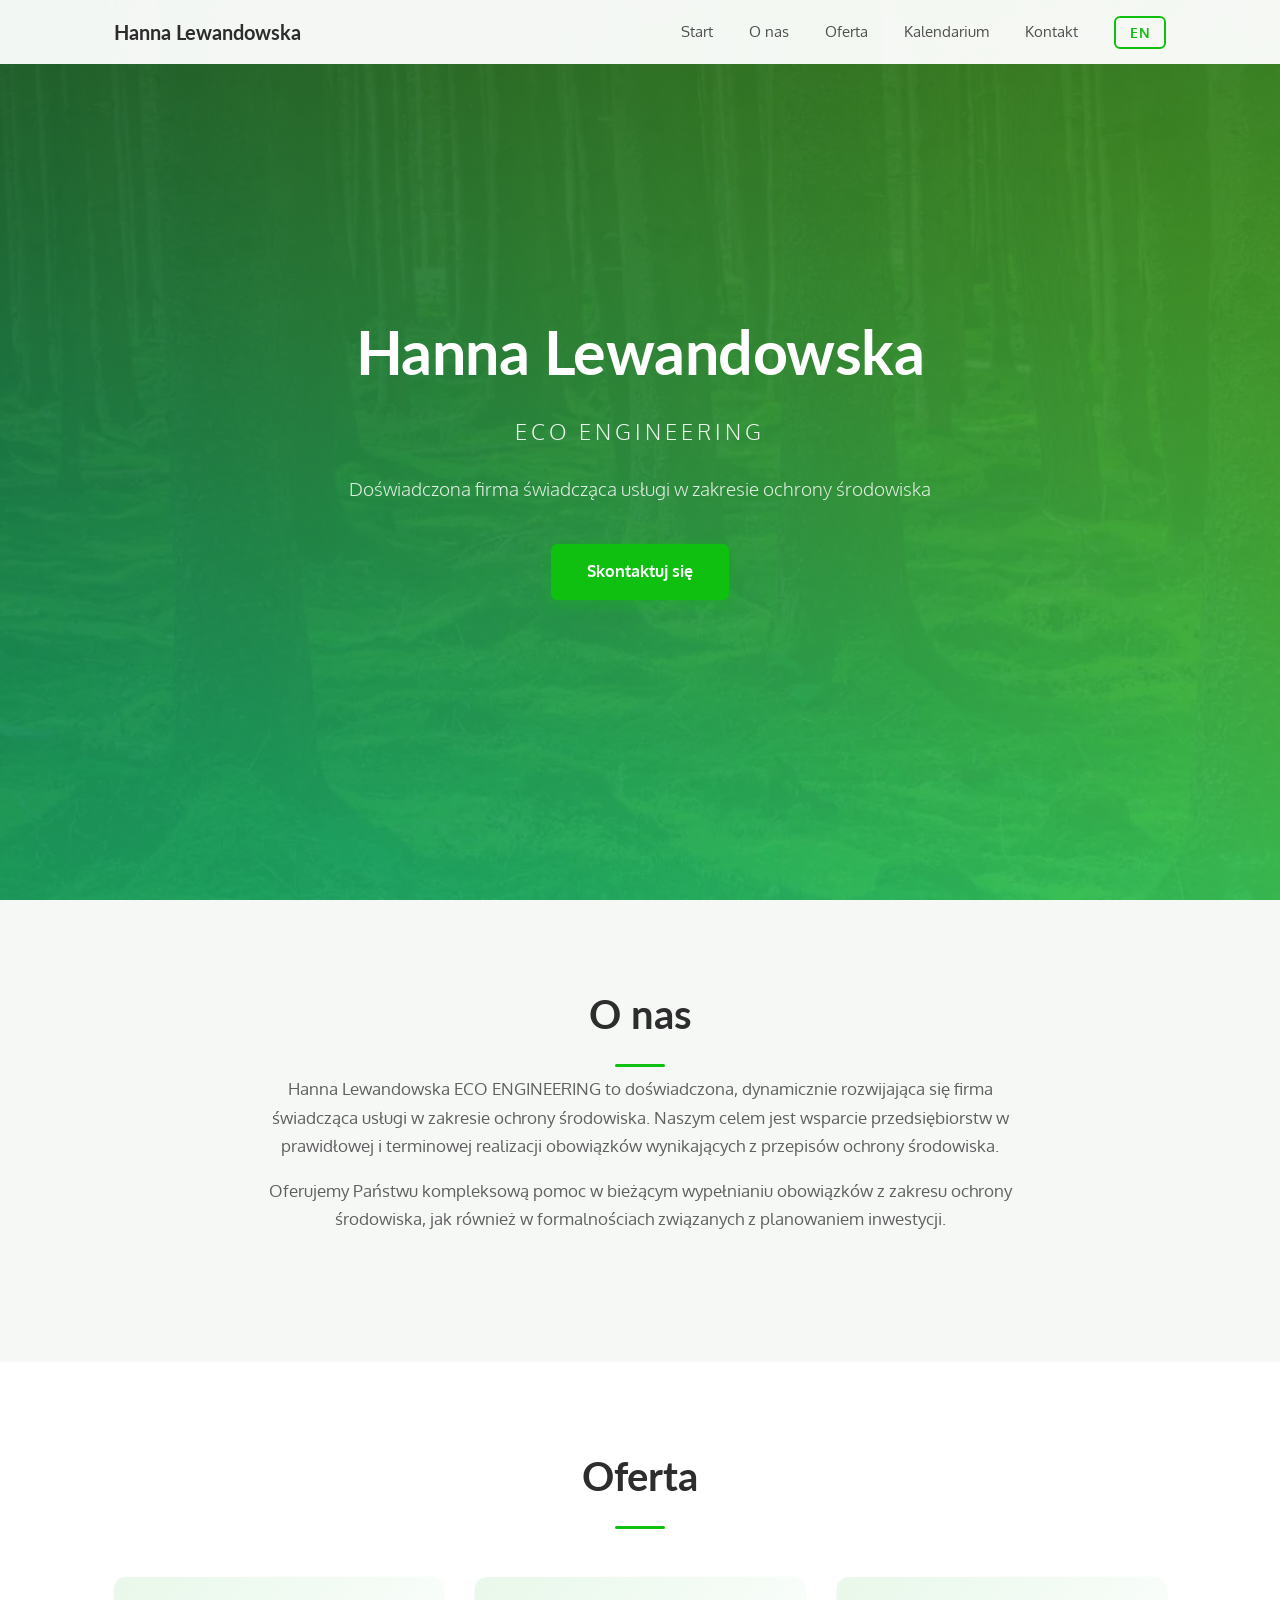
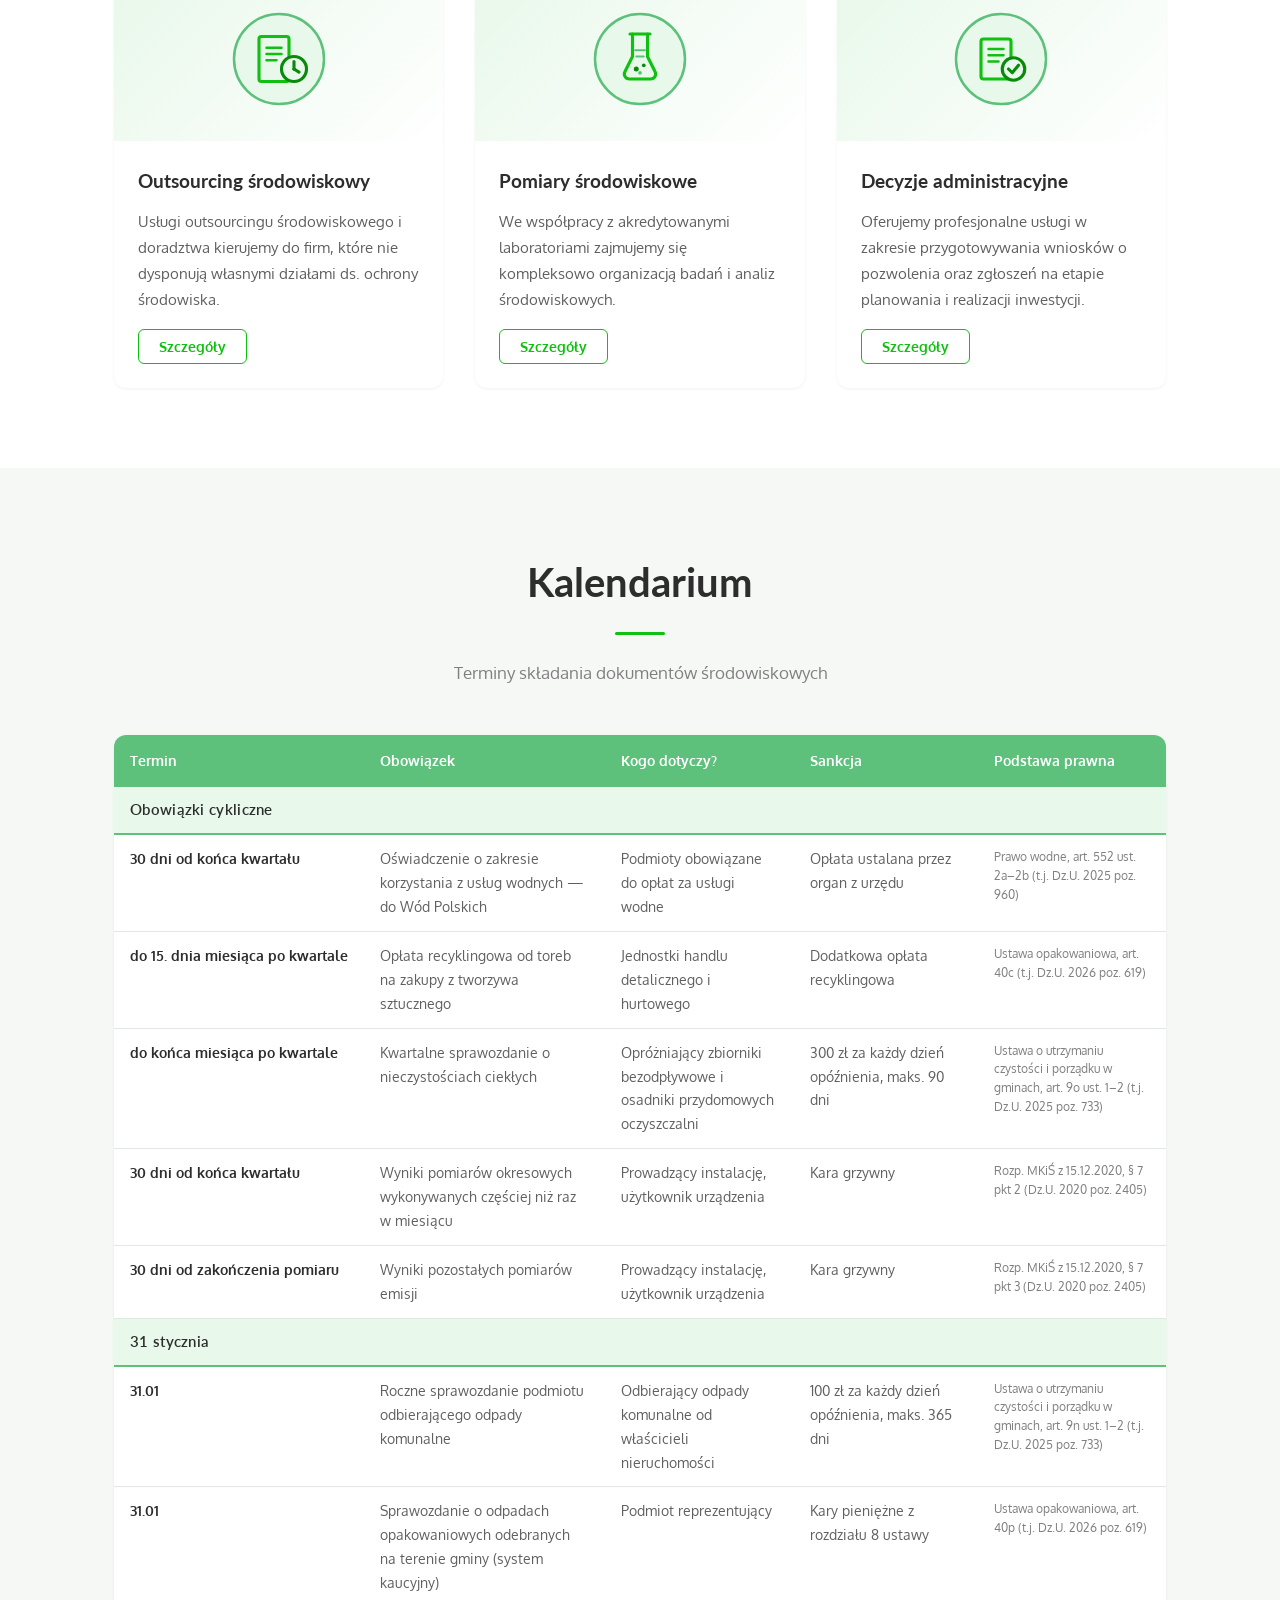
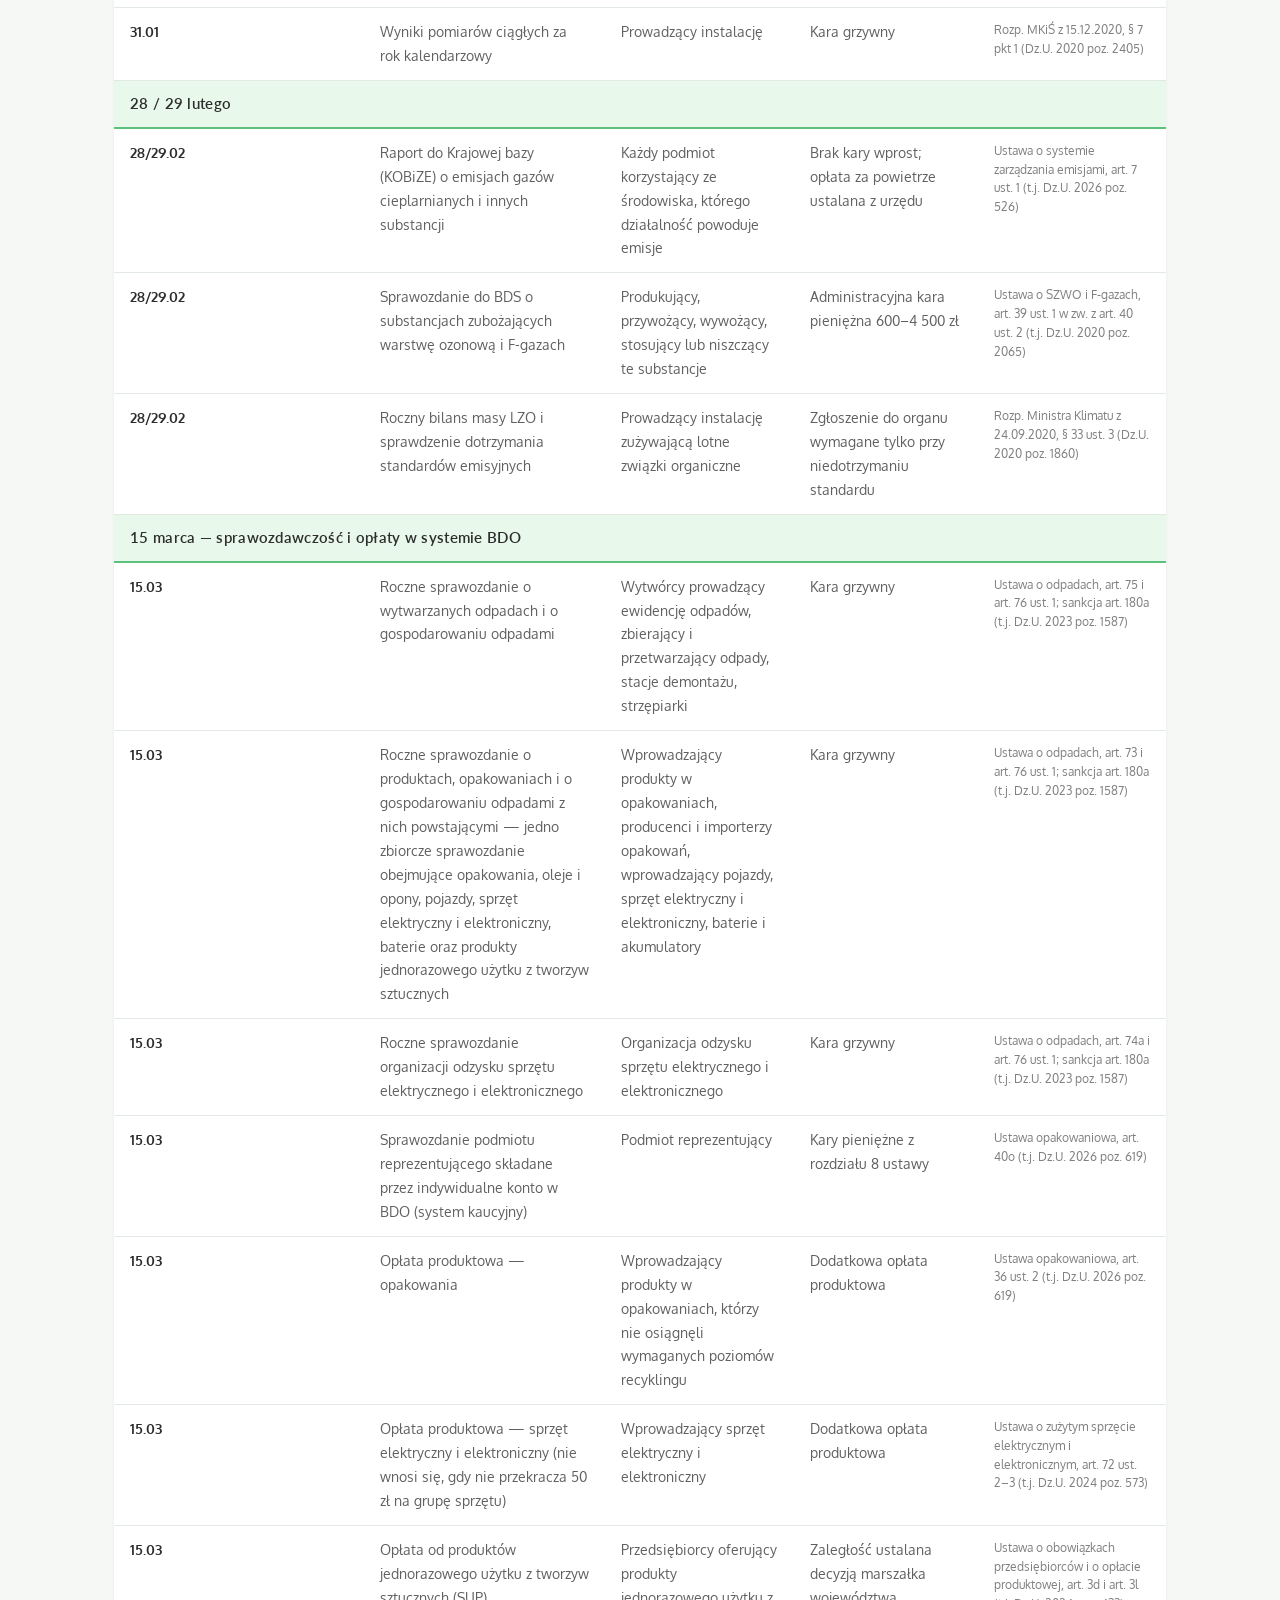
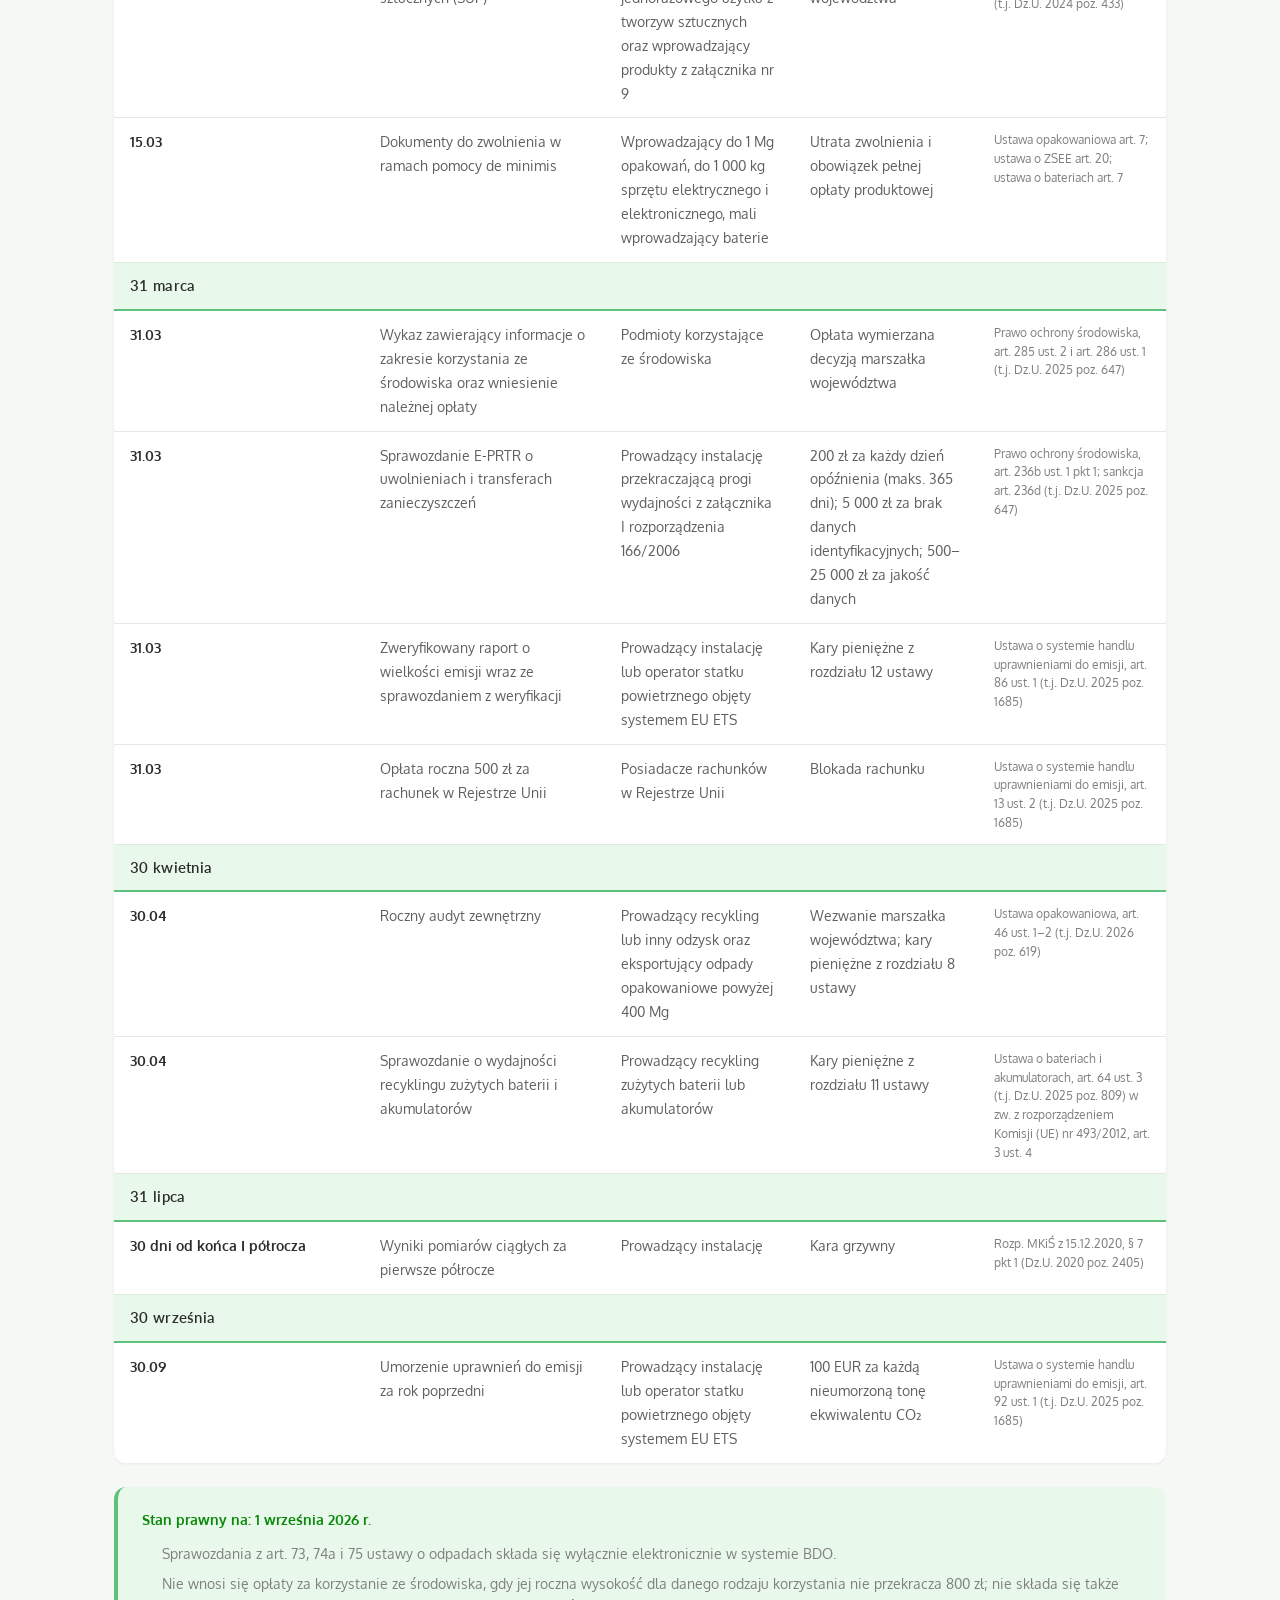
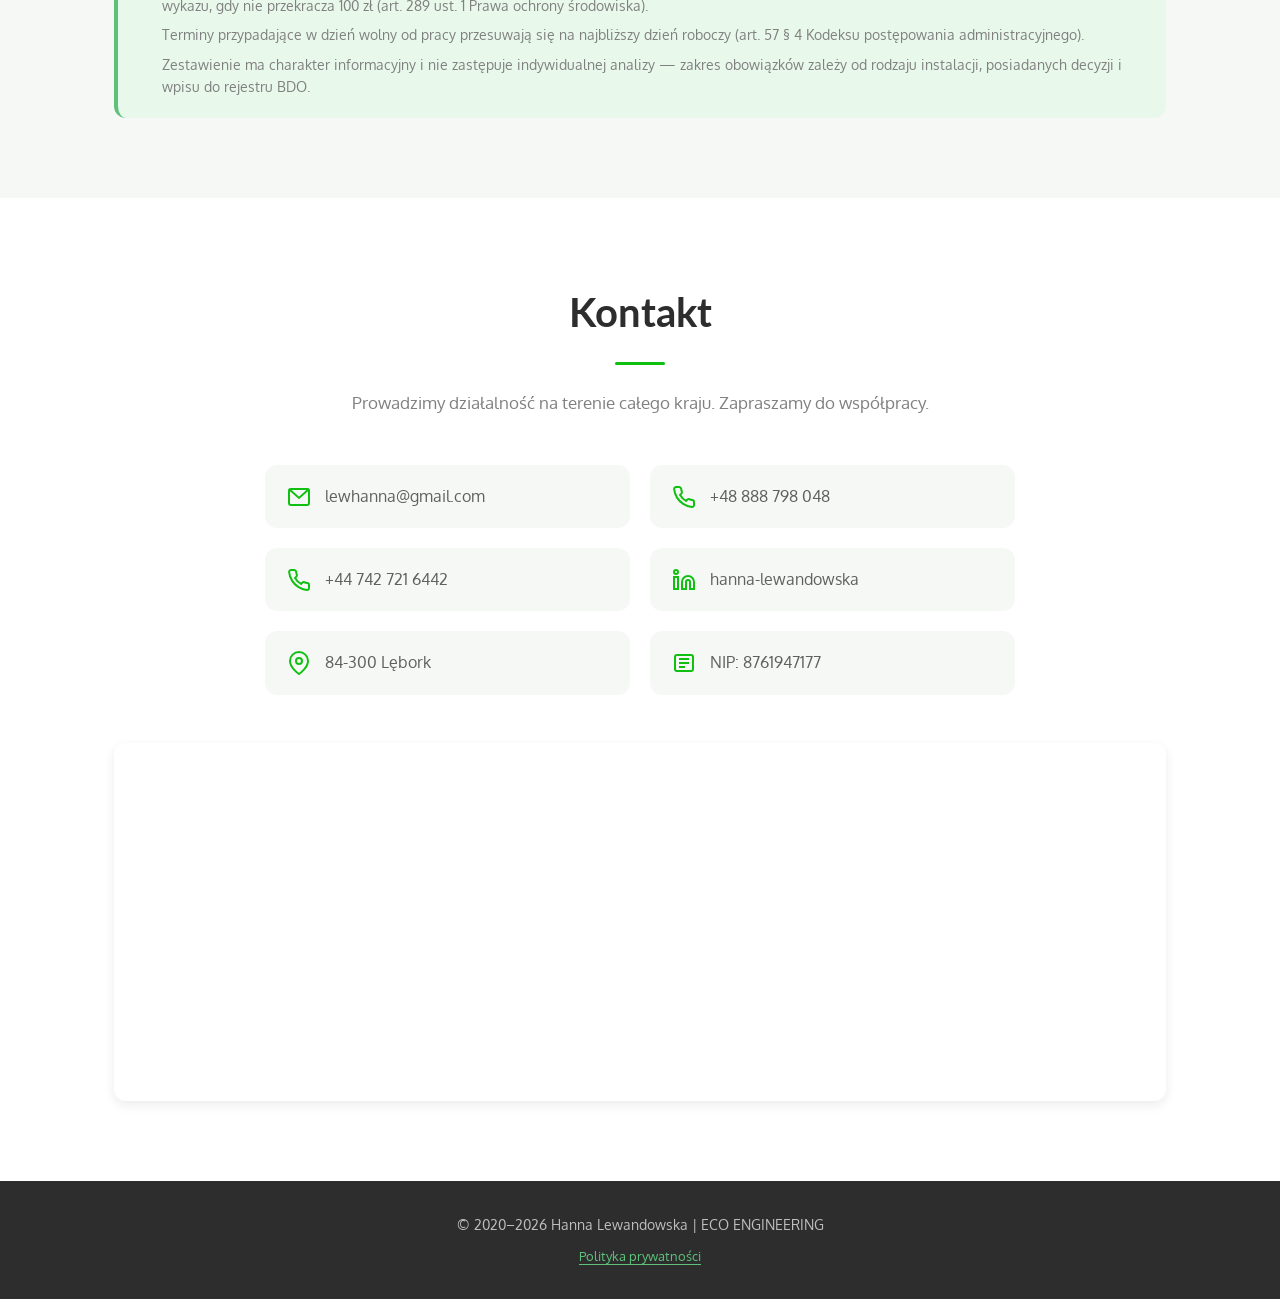
==== commit 7ede31f6: "Improve client-1 seo. Add keyword title and description, canonical, OG/Twitter tags, favicon, and Pr" ====
--- a/sites/client-1/index.html
+++ b/sites/client-1/index.html
@@ -3,12 +3,149 @@
 <head>
   <meta charset="UTF-8">
   <meta name="viewport" content="width=device-width, initial-scale=1.0">
-  <title>Hanna Lewandowska — ECO ENGINEERING</title>
-  <meta name="description" content="Hanna Lewandowska ECO ENGINEERING — usługi w zakresie ochrony środowiska. Environmental protection services.">
+  <title>Hanna Lewandowska ECO ENGINEERING — ochrona środowiska dla firm</title>
+  <meta name="description" content="Outsourcing środowiskowy dla firm: sprawozdania BDO i KOBiZE, opłaty za korzystanie ze środowiska, pomiary emisji i pozwolenia. Lębork, obsługa w całej Polsce.">
+  <meta name="robots" content="index, follow, max-image-preview:large, max-snippet:-1, max-video-preview:-1">
+  <link rel="canonical" href="https://lewhanna.com/">
+
+  <meta property="og:type" content="website">
+  <meta property="og:locale" content="pl_PL">
+  <meta property="og:site_name" content="Hanna Lewandowska ECO ENGINEERING">
+  <meta property="og:title" content="Hanna Lewandowska ECO ENGINEERING — ochrona środowiska dla firm">
+  <meta property="og:description" content="Outsourcing środowiskowy, sprawozdania BDO i KOBiZE, opłaty środowiskowe, pomiary i pozwolenia. Obsługa firm w całej Polsce.">
+  <meta property="og:url" content="https://lewhanna.com/">
+  <meta property="og:image" content="https://lewhanna.com/img/og-image.jpg">
+  <meta property="og:image:width" content="1200">
+  <meta property="og:image:height" content="630">
+  <meta property="og:image:alt" content="Hanna Lewandowska ECO ENGINEERING — usługi w zakresie ochrony środowiska">
+  <meta name="twitter:card" content="summary_large_image">
+  <meta name="twitter:title" content="Hanna Lewandowska ECO ENGINEERING — ochrona środowiska dla firm">
+  <meta name="twitter:description" content="Outsourcing środowiskowy, sprawozdania BDO i KOBiZE, opłaty środowiskowe, pomiary i pozwolenia. Obsługa firm w całej Polsce.">
+  <meta name="twitter:image" content="https://lewhanna.com/img/og-image.jpg">
+  <meta name="twitter:image:alt" content="Hanna Lewandowska ECO ENGINEERING — usługi w zakresie ochrony środowiska">
+
+  <link rel="icon" href="favicon.svg" type="image/svg+xml">
+  <meta name="theme-color" content="#0a8a0b">
+
+  <link rel="preload" as="image" href="img/bg-1.webp" type="image/webp" fetchpriority="high">
+
   <link rel="preconnect" href="https://fonts.googleapis.com">
   <link rel="preconnect" href="https://fonts.gstatic.com" crossorigin>
   <link href="https://fonts.googleapis.com/css2?family=Lato:wght@300;400;700&family=Oxygen:wght@300;400;700&display=swap" rel="stylesheet">
   <link rel="stylesheet" href="style.css">
+
+  <script type="application/ld+json">
+  {
+    "@context": "https://schema.org",
+    "@graph": [
+      {
+        "@type": "ProfessionalService",
+        "@id": "https://lewhanna.com/#business",
+        "name": "Hanna Lewandowska ECO ENGINEERING",
+        "alternateName": ["ECO ENGINEERING Hanna Lewandowska", "ECO ENGINEERING"],
+        "url": "https://lewhanna.com/",
+        "description": "Usługi w zakresie ochrony środowiska dla firm: outsourcing środowiskowy, sprawozdawczość w BDO i KOBiZE, opłaty za korzystanie ze środowiska, organizacja pomiarów środowiskowych oraz przygotowywanie wniosków o pozwolenia.",
+        "image": "https://lewhanna.com/img/og-image.jpg",
+        "telephone": "+48888798048",
+        "email": "lewhanna@gmail.com",
+        "taxID": "8761947177",
+        "address": {
+          "@type": "PostalAddress",
+          "postalCode": "84-300",
+          "addressLocality": "Lębork",
+          "addressRegion": "pomorskie",
+          "addressCountry": "PL"
+        },
+        "areaServed": {
+          "@type": "Country",
+          "name": "Polska"
+        },
+        "knowsLanguage": ["pl", "en"],
+        "founder": { "@id": "https://lewhanna.com/#founder" },
+        "knowsAbout": [
+          "Ochrona środowiska",
+          "Outsourcing środowiskowy",
+          "Baza danych o odpadach (BDO)",
+          "Ewidencja odpadów",
+          "Raport do Krajowej bazy KOBiZE",
+          "Sprawozdawczość E-PRTR",
+          "Opłaty za korzystanie ze środowiska",
+          "Pomiary emisji do powietrza",
+          "Pozwolenie zintegrowane",
+          "Pozwolenie wodnoprawne",
+          "Raport o oddziaływaniu przedsięwzięcia na środowisko"
+        ],
+        "makesOffer": [
+          {
+            "@type": "Offer",
+            "itemOffered": {
+              "@type": "Service",
+              "name": "Outsourcing środowiskowy",
+              "serviceType": "Outsourcing i doradztwo w zakresie ochrony środowiska",
+              "description": "Obsługa firm bez własnego działu ochrony środowiska: opłaty za korzystanie ze środowiska, ewidencja odpadów i karty przekazania odpadów, sprawozdania w BDO, raporty do KOBiZE i E-PRTR, reprezentowanie firmy przed organami administracji.",
+              "provider": { "@id": "https://lewhanna.com/#business" },
+              "areaServed": { "@type": "Country", "name": "Polska" }
+            }
+          },
+          {
+            "@type": "Offer",
+            "itemOffered": {
+              "@type": "Service",
+              "name": "Pomiary środowiskowe",
+              "serviceType": "Organizacja badań i analiz środowiskowych",
+              "description": "Organizacja pomiarów emisji do powietrza, badań zanieczyszczenia gruntu oraz gospodarki wodno-ściekowej we współpracy z akredytowanymi laboratoriami.",
+              "provider": { "@id": "https://lewhanna.com/#business" },
+              "areaServed": { "@type": "Country", "name": "Polska" }
+            }
+          },
+          {
+            "@type": "Offer",
+            "itemOffered": {
+              "@type": "Service",
+              "name": "Decyzje administracyjne",
+              "serviceType": "Wnioski o pozwolenia środowiskowe",
+              "description": "Wnioski o pozwolenia zintegrowane i sektorowe (emisje do powietrza, pozwolenia wodnoprawne, odpady), zgłoszenia instalacji, raporty o oddziaływaniu przedsięwzięcia na środowisko i raporty początkowe.",
+              "provider": { "@id": "https://lewhanna.com/#business" },
+              "areaServed": { "@type": "Country", "name": "Polska" }
+            }
+          }
+        ]
+      },
+      {
+        "@type": "Person",
+        "@id": "https://lewhanna.com/#founder",
+        "name": "Hanna Lewandowska",
+        "worksFor": { "@id": "https://lewhanna.com/#business" },
+        "sameAs": ["https://www.linkedin.com/in/hanna-lewandowska-822381120/"]
+      },
+      {
+        "@type": "WebSite",
+        "@id": "https://lewhanna.com/#website",
+        "url": "https://lewhanna.com/",
+        "name": "Hanna Lewandowska ECO ENGINEERING",
+        "inLanguage": "pl-PL",
+        "publisher": { "@id": "https://lewhanna.com/#business" }
+      },
+      {
+        "@type": "WebPage",
+        "@id": "https://lewhanna.com/#webpage",
+        "url": "https://lewhanna.com/",
+        "name": "Hanna Lewandowska ECO ENGINEERING — ochrona środowiska dla firm",
+        "description": "Outsourcing środowiskowy dla firm: sprawozdania BDO i KOBiZE, opłaty za korzystanie ze środowiska, pomiary emisji i pozwolenia. Lębork, obsługa w całej Polsce.",
+        "inLanguage": "pl-PL",
+        "dateModified": "2026-10-02",
+        "isPartOf": { "@id": "https://lewhanna.com/#website" },
+        "about": { "@id": "https://lewhanna.com/#business" },
+        "primaryImageOfPage": {
+          "@type": "ImageObject",
+          "url": "https://lewhanna.com/img/og-image.jpg",
+          "width": 1200,
+          "height": 630
+        }
+      }
+    ]
+  }
+  </script>
 </head>
 <body>
 
@@ -89,7 +226,7 @@
                 <ul>
                   <li data-pl="Wyliczanie opłat za gospodarcze korzystanie ze środowiska (emisje do powietrza, pobór wód, odprowadzanie ścieków, składowanie odpadów)" data-en="Calculating environmental usage fees (air emissions, water abstraction, wastewater discharge, waste disposal)">Wyliczanie opłat za gospodarcze korzystanie ze środowiska (emisje do powietrza, pobór wód, odprowadzanie ścieków, składowanie odpadów)</li>
                   <li data-pl="Prowadzenie ewidencji odpadów, generowanie kart przekazania odpadów" data-en="Waste record-keeping and transfer documentation">Prowadzenie ewidencji odpadów, generowanie kart przekazania odpadów</li>
-                  <li data-pl="Sporządzanie sprawozdań i raportów: OPAK-1, OPAK-2, OPAK-3, OŚ-OP1, KOBiZE, PRTR" data-en="Regulatory reports and filings: OPAK-1, OPAK-2, OPAK-3, OŚ-OP1, KOBiZE, PRTR">Sporządzanie sprawozdań i raportów: OPAK-1, OPAK-2, OPAK-3, OŚ-OP1, KOBiZE, PRTR</li>
+                  <li data-pl="Sporządzanie sprawozdań i raportów: roczne sprawozdania w BDO, raport do Krajowej bazy KOBiZE, sprawozdanie E-PRTR, wykaz opłat za korzystanie ze środowiska" data-en="Regulatory reports and filings: annual BDO reports, KOBiZE National Emissions Database reports, E-PRTR reports, environmental fee statements">Sporządzanie sprawozdań i raportów: roczne sprawozdania w BDO, raport do Krajowej bazy KOBiZE, sprawozdanie E-PRTR, wykaz opłat za korzystanie ze środowiska</li>
                   <li data-pl="Sprawozdania o zużytym sprzęcie elektrycznym i elektronicznym" data-en="WEEE (Waste Electrical and Electronic Equipment) reporting">Sprawozdania o zużytym sprzęcie elektrycznym i elektronicznym</li>
                   <li data-pl="Reprezentowanie firmy przed organami administracyjnymi" data-en="Liaising with regulatory authorities on your behalf">Reprezentowanie firmy przed organami administracyjnymi</li>
                   <li data-pl="Pomoc w rozwiązywaniu problemów technicznych i merytorycznych" data-en="Technical and regulatory problem-solving support">Pomoc w rozwiązywaniu problemów technicznych i merytorycznych</li>
--- a/sites/client-1/style.css
+++ b/sites/client-1/style.css
@@ -263,6 +263,7 @@
   justify-content: center;
   text-align: center;
   background: url('img/bg-1.jpg') center/cover no-repeat;
+  background-image: image-set(url('img/bg-1.webp') type('image/webp'), url('img/bg-1.jpg') type('image/jpeg'));
   color: var(--white);
 }
 
